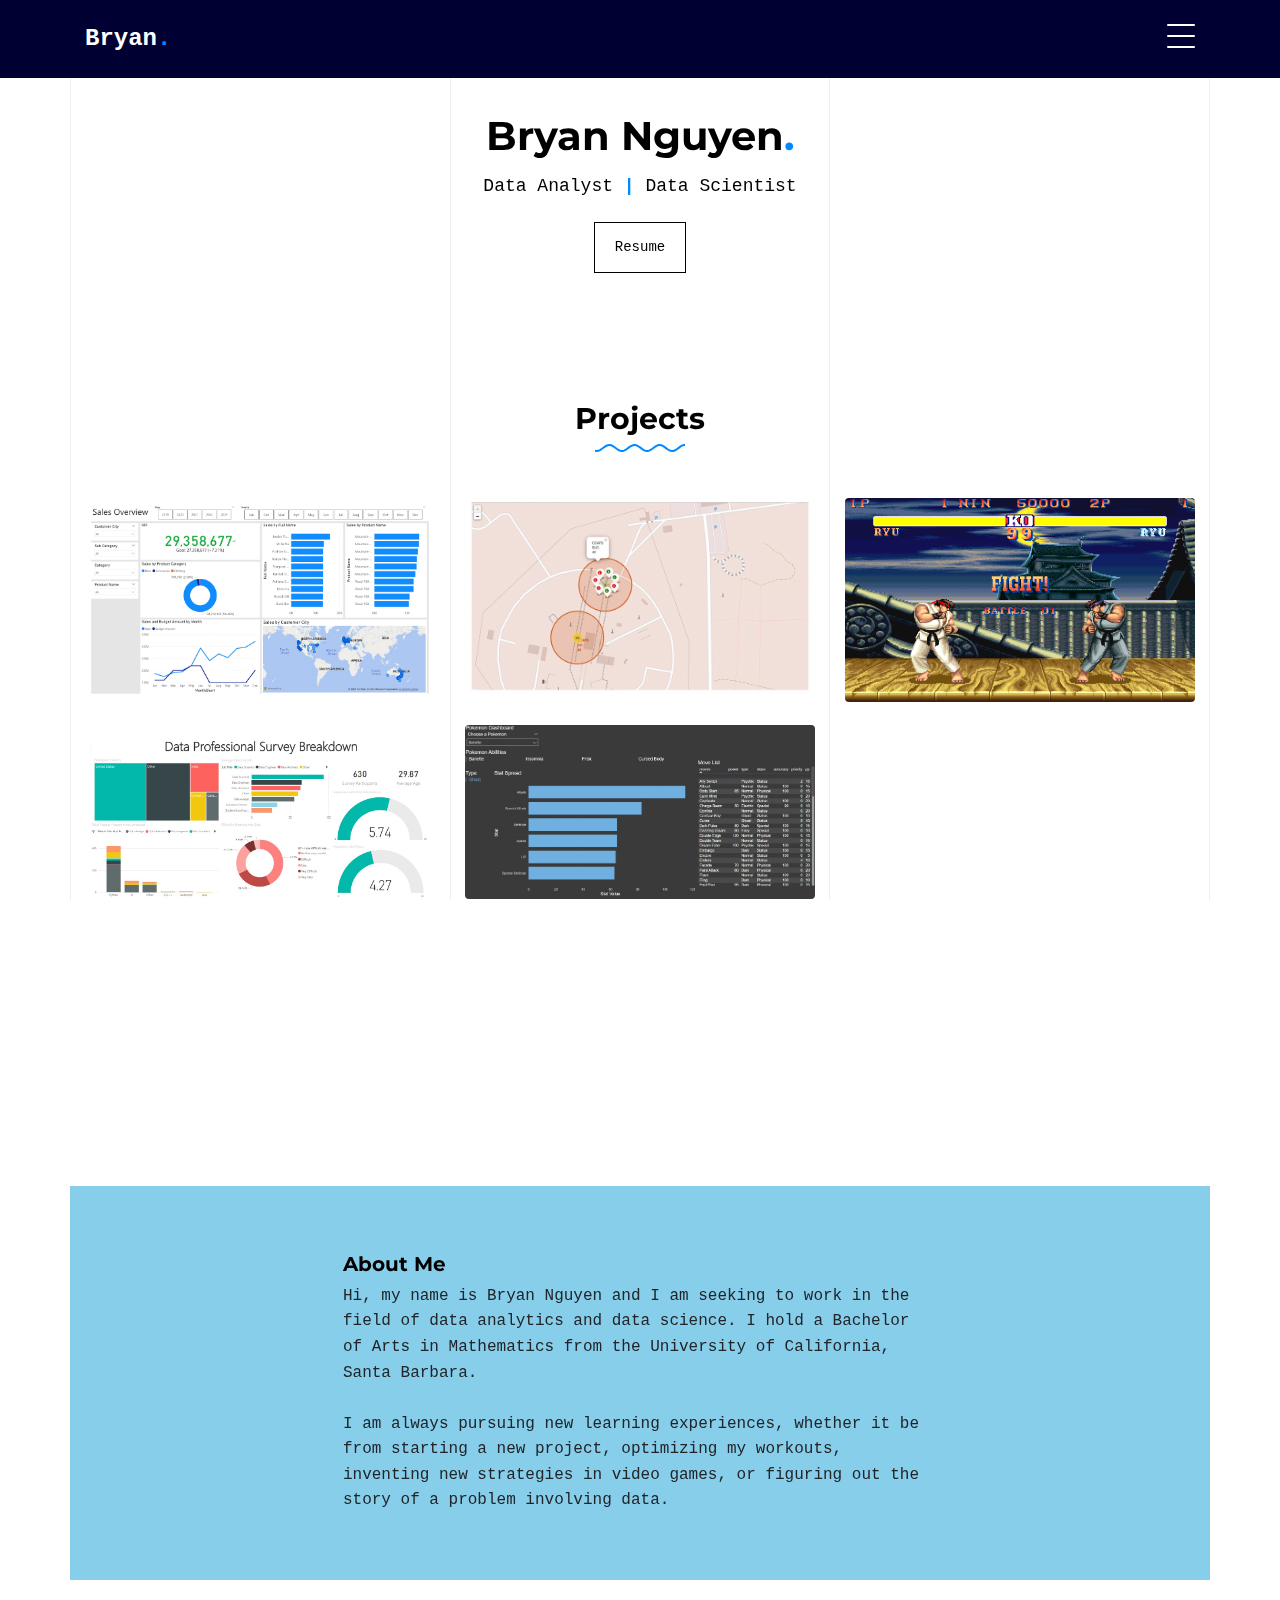
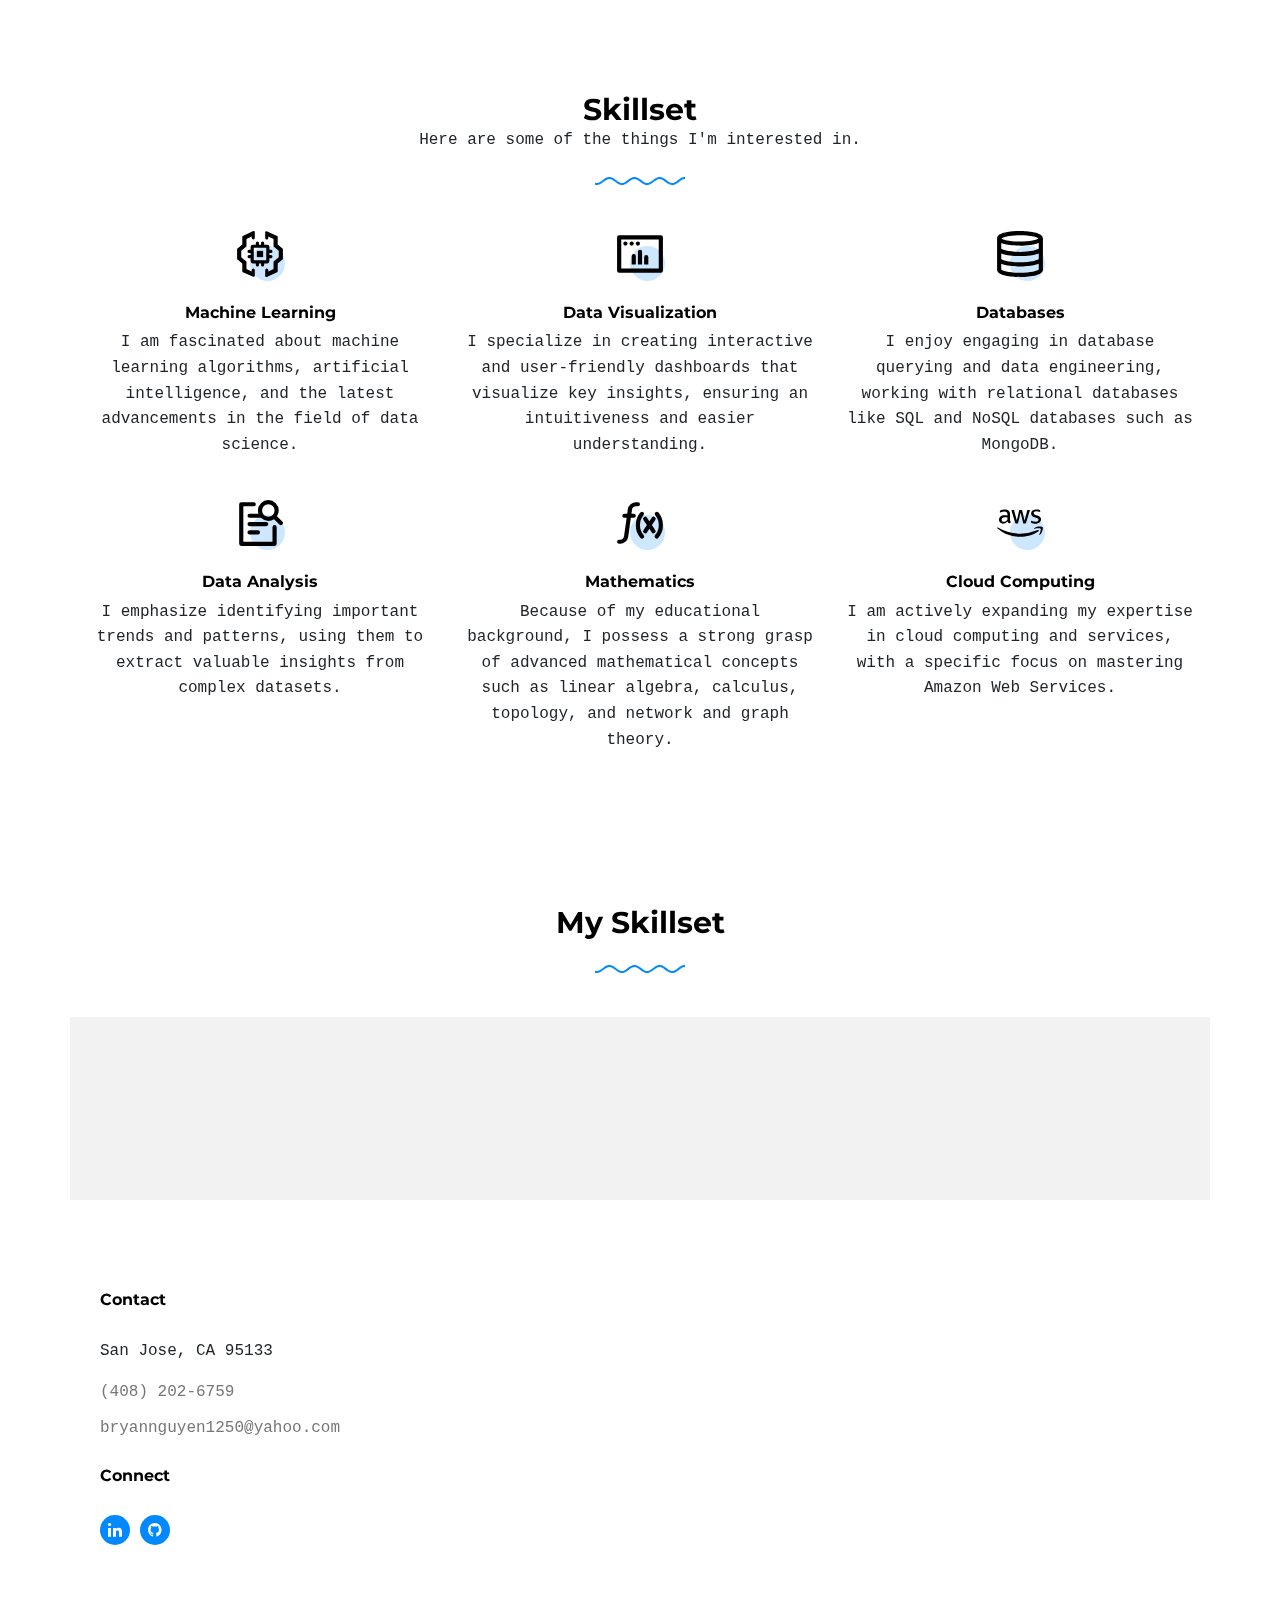
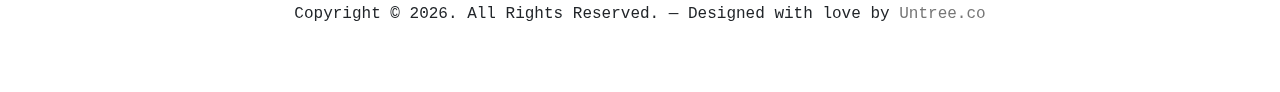
==== index.html @ 607c2989 "Add files via upload" ====
<!-- /*
* Template Name: Minimal
* Template Author: Untree.co
* Author URI: https://untree.co/
* License: https://creativecommons.org/licenses/by/3.0/
*/ -->
<!doctype html>
<html lang="en">

<head>
  <meta charset="utf-8">
  <meta name="viewport" content="width=device-width, initial-scale=1, shrink-to-fit=no">
  <meta name="author" content="Untree.co">
  <link rel="shortcut icon" href="favicon.png">

  <meta name="description" content="" />
  <meta name="keywords" content="" />

  <link rel="preconnect" href="https://fonts.googleapis.com">
  <link rel="preconnect" href="https://fonts.gstatic.com" crossorigin>
  <link href="https://fonts.googleapis.com/css2?family=Montserrat:wght@400;700&family=PT+Mono&display=swap"
    rel="stylesheet">

  <link rel="stylesheet" href="css/bootstrap.min.css">
  <link rel="stylesheet" href="css/owl.carousel.min.css">
  <link rel="stylesheet" href="css/owl.theme.default.min.css">
  <link rel="stylesheet" href="css/jquery.fancybox.min.css">
  <link rel="stylesheet" href="fonts/icomoon/style.css">
  <link rel="stylesheet" href="fonts/flaticon/font/flaticon.css">
  <link rel="stylesheet" href="css/aos.css">
  <link rel="stylesheet" href="css/style.css">

  <title>Bryan's Website</title>
</head>

<body data-spy="scroll" data-target=".site-navbar-target" data-offset="100">

  <div class="lines-wrap">
    <div class="lines-inner">
      <div class="lines"></div>
    </div>
  </div>
  <!-- END lines -->

  <div class="site-mobile-menu site-navbar-target">
    <div class="site-mobile-menu-header">
      <div class="site-mobile-menu-close">
        <span class="icofont-close js-menu-toggle"></span>
      </div>
    </div>
    <div class="site-mobile-menu-body"></div>
  </div>

  <nav class="site-nav dark mb-5 site-navbar-target" id="site-nav">
    <div class="container">
      <div class="site-navigation">
        <a href="index.html" class="logo m-0"><span class="text-white">Bryan</span><span
            class="text-primary">.</span></a>
        <ul class="js-clone-nav d-none d-lg-inline-none site-menu float-right site-nav-wrap">
          <li><a href="#home-section" class="nav-link active">Home</a></li>
          <li><a href="#portfolio-section" class="nav-link">Portfolio</a></li>
          <!-- <li class="has-children">
            <a href="#about-section" class="nav-link">About</a>
            <ul class="dropdown">
              <li><a href="elements.html" class="nav-link">Elements</a></li>
              <li class="has-children">
                <a href="#">Menu Two</a>
                <ul class="dropdown">
                  <li><a href="#" class="nav-link">Sub Menu One</a></li>
                  <li><a href="#" class="nav-link">Sub Menu Two</a></li>
                  <li><a href="#" class="nav-link">Sub Menu Three</a></li>
                </ul>
              </li>
              <li><a href="#" class="nav-link">Menu Three</a></li>
            </ul>
          </li> -->
          <li><a href="#services-section" class="nav-link">Skills</a></li>

          <li><a href="#end" class="nav-link">Contact us</a></li>
        </ul>

        <a href="#" class="burger ml-auto float-right site-menu-toggle js-menu-toggle d-inline-block d-lg-inline-block"
          data-toggle="collapse" data-target="#main-navbar">
          <span></span>
        </a>
      </div>
    </div>
  </nav>


  <div class="untree_co-section pb-0" id="home-section">
    <div class="container">
      <div class="row justify-content-center text-center">
        <div class="col-md-7">
          <h1 class="heading mb-3"><strong>Bryan Nguyen<span class="text-primary">.</span> </strong>
          </h1>
          <h2 class="subheading mb-4">
            Data Analyst <strong><span class="text-primary">|</span></strong> Data Scientist<br>
          </h2>
          <p class=""><a href="Bryan_Nguyen_Resume_V12.pdf" target="_blank" class="btn btn-outline-black">Resume</a>
          </p>
        </div>
      </div>

    </div>
  </div>

  <div class="untree_co-section untree_co-section-4 pb-0" id="portfolio-section">
    <div class="col-lg-7 text-center mx-auto">
      <h2 class="section-heading  mb-0"><strong>Projects</strong></h2>
      <!-- <p class="">Here are some of the things I'm interested in.</p> -->
      <div class="wave">
        <svg>
          <path d="M10,10 L50,100 L90,50" stroke="#0389ff"></path>
        </svg>
      </div>
      <br>
    </div>
    <div class="container">
      <div class="relative">
        <div class="loader-portfolio-wrap">
          <div class="loader-portfolio"></div>
        </div>
      </div>
      <div id="portfolio-single-holder"></div>

      <div id="posts" class="row">
        <div class="item web branding col-sm-6 col-md-6 col-lg-4 isotope-mb-2">
          <a href="portfolio-single-1.html" class="portfolio-item ajax-load-page isotope-item" data-id="1">
            <div class="overlay">
              <span class="wrap-icon icon-link2"></span>
              <div class="portfolio-item-content">
                <h3>Sales Management Analysis</h3>
                <p>SQL, Power BI</p>
              </div>
            </div>
            <img src="images/0001.jpg" class="lazyload  img-fluid" alt="Images" />
          </a>
        </div>

        <div class="item web branding col-sm-6 col-md-6 col-lg-4 isotope-mb-2">
          <a href="portfolio-single-4.html" class="portfolio-item ajax-load-page isotope-item" data-id="3">
            <div class="overlay">
              <span class="wrap-icon icon-link2"></span>
              <div class="portfolio-item-content">
                <h3>SpaceX Data Science and Analysis</h3>
                <p>Python, SQL</p>
              </div>
            </div>
            <img src="images/IBMLaunchSiteMap.jpg" class="lazyload  img-fluid" alt="Images" />
          </a>
        </div>

        <div class="item web branding col-sm-6 col-md-6 col-lg-4 isotope-mb-2">
          <a href="portfolio-streetfighter.html" class="portfolio-item ajax-load-page isotope-item" data-id="3">
            <div class="overlay">
              <span class="wrap-icon icon-link2"></span>
              <div class="portfolio-item-content">
                <h3>Street Fighter AI</h3>
                <p>Python</p>
              </div>
            </div>
            <img src="images/CEfight.png" class="lazyload  img-fluid" alt="Images" />
          </a>
        </div>

        <div class="item web branding col-sm-6 col-md-6 col-lg-4 isotope-mb-2">
          <a href="portfolio-vgc.html" class="portfolio-item ajax-load-page isotope-item" data-id="3">
            <div class="overlay">
              <span class="wrap-icon icon-link2"></span>
              <div class="portfolio-item-content">
                <h3>VGC Meta Analysis</h3>
                <p>Python, SQL, Power BI</p>
              </div>
            </div>
            <img src="images/PokemonDashboard.jpg" class="lazyload  img-fluid" alt="Images" />
          </a>
        </div>

        <div class="item web branding col-sm-6 col-md-6 col-lg-4 isotope-mb-2">
          <a href="portfolio-single-2.html" class="portfolio-item ajax-load-page isotope-item" data-id="2">
            <div class="overlay">
              <span class="wrap-icon icon-link2"></span>
              <div class="portfolio-item-content">
                <h3>Data Professional Survey Breakdown</h3>
                <p>Power BI</p>
              </div>
            </div>
            <img src="images\DataSurveryDashboard.jpg" class="lazyload  img-fluid" alt="Images" />
          </a>
        </div>


        <!-- <div class="item web branding col-sm-6 col-md-6 col-lg-4 isotope-mb-2">
            <a href="portfolio-single-1.html" class="portfolio-item ajax-load-page isotope-item gsap-reveal-img"
              data-id="1">
              <div class="overlay">
                <span class="wrap-icon icon-link2"></span>
                <div class="portfolio-item-content">
                  <h3>Black & White Cubic</h3>
                  <p>web, branding</p>
                </div>
              </div>
              <img src="images/img_6.jpg" class="lazyload  img-fluid" alt="Images" />
            </a>
          </div>

          <div class="item web branding col-sm-6 col-md-6 col-lg-4 isotope-mb-2">
            <a href="portfolio-single-2.html" class="portfolio-item ajax-load-page isotope-item gsap-reveal-img"
              data-id="2">
              <div class="overlay">
                <span class="wrap-icon icon-link2"></span>
                <div class="portfolio-item-content">
                  <h3>Nike Shoe</h3>
                  <p>illustration, application</p>
                </div>
              </div>
              <img src="images/img_7.jpg" class="lazyload  img-fluid" alt="Images" />
            </a>
          </div>

          <div class="item web branding col-sm-6 col-md-6 col-lg-4 isotope-mb-2">
            <a href="portfolio-single-3.html" class="portfolio-item ajax-load-page isotope-item gsap-reveal-img"
              data-id="3">
              <div class="overlay">
                <span class="wrap-icon icon-link2"></span>
                <div class="portfolio-item-content">
                  <h3>Old Typewriter</h3>
                  <p>web, branding</p>
                </div>
              </div>
              <img src="images/img_8.jpg" class="lazyload  img-fluid" alt="Images" />
            </a>
          </div>

          <div class="item web branding col-sm-6 col-md-6 col-lg-4 isotope-mb-2">
            <a href="portfolio-single-3.html" class="portfolio-item ajax-load-page isotope-item gsap-reveal-img"
              data-id="3">
              <div class="overlay">
                <span class="wrap-icon icon-link2"></span>
                <div class="portfolio-item-content">
                  <h3>Walking Man</h3>
                  <p>web, branding</p>
                </div>
              </div>
              <img src="images/img_9.jpg" class="lazyload  img-fluid" alt="Images" />
            </a>
          </div>

          <div class="item web branding col-sm-6 col-md-6 col-lg-4 isotope-mb-2">
            <a href="portfolio-single-3.html" class="portfolio-item ajax-load-page isotope-item gsap-reveal-img"
              data-id="3">
              <div class="overlay">
                <span class="wrap-icon icon-link2"></span>
                <div class="portfolio-item-content">
                  <h3>Progress Journal</h3>
                  <p>web, branding</p>
                </div>
              </div>
              <img src="images/img_10.jpg" class="lazyload  img-fluid" alt="Images" />
            </a>
          </div>

          <div class="item web branding col-sm-6 col-md-6 col-lg-4 isotope-mb-2">
            <a href="portfolio-single-3.html" class="portfolio-item ajax-load-page isotope-item gsap-reveal-img"
              data-id="3">
              <div class="overlay">
                <span class="wrap-icon icon-link2"></span>
                <div class="portfolio-item-content">
                  <h3>The Dog</h3>
                  <p>web, branding</p>
                </div>
              </div>
              <img src="images/img_11.jpg" class="lazyload  img-fluid" alt="Images" />
            </a>
          </div>

          <div class="item web branding col-sm-6 col-md-6 col-lg-4 isotope-mb-2">
            <a href="portfolio-single-3.html" class="portfolio-item ajax-load-page isotope-item gsap-reveal-img"
              data-id="3">
              <div class="overlay">
                <span class="wrap-icon icon-link2"></span>
                <div class="portfolio-item-content">
                  <h3>Beautiful Woman</h3>
                  <p>web, branding</p>
                </div>
              </div>
              <img src="images/img_12.jpg" class="lazyload  img-fluid" alt="Images" />
            </a>
          </div>

          <div class="item web branding col-sm-6 col-md-6 col-lg-4 isotope-mb-2">
            <a href="portfolio-single-3.html" class="portfolio-item ajax-load-page isotope-item gsap-reveal-img"
              data-id="3">
              <div class="overlay">
                <span class="wrap-icon icon-link2"></span>
                <div class="portfolio-item-content">
                  <h3>Book Binding</h3>
                  <p>web, branding</p>
                </div>
              </div>
              <img src="images/img_2.jpg" class="lazyload  img-fluid" alt="Images" />
            </a>
          </div> -->


      </div>
    </div>


    <!-- </div>
        </div> -->
  </div>
  </div>


  <div class="untree_co-section pb-0" id="about-section">
    <div class="container">
      <div class="row justify-content-center mb-3">
        <div class="col-lg-7 mx-auto text-center author-wrap">
          <!-- <img src="images/person_1.jpg" alt="Image" class="img-fluid rounded-circle mb-3">
          <h3 class="text-black h5 font-weight-bold mb-2">About Me</h3> -->
          <p class=""></p>
        </div>
      </div>

      <div class="row justify-content-center">
        <div class="col-lg-7">
          <h3 class="text-black h5 font-weight-bold mb-2">About Me</h3>

          <p class="">Hi, my name is Bryan Nguyen and I am seeking to work in the field of data
            analytics and data
            science. I hold a Bachelor of Arts in Mathematics from the University of California, Santa Barbara.
            <br>
            <br>
            I am always pursuing new learning experiences, whether it be from starting a new project, optimizing my
            workouts, inventing new
            strategies in video games, or figuring out the story of a problem involving data.
          </p>

          <!-- <p class=" text-center"><a href="https://untree.co/" target="_blank" class="btn btn-outline-black">Hire Me at
              Untree.co</a></p> -->
        </div>
      </div>
    </div>
  </div>


  <div class="untree_co-section pb-0" id="services-section">
    <div class="container">
      <div class="row mb-4">
        <div class="col-lg-7 text-center mx-auto">
          <h2 class="section-heading  mb-0"><strong>Skillset</strong></h2>
          <p class="">Here are some of the things I'm interested in.</p>
          <div class="wave">
            <svg>
              <path d="M10,10 L50,100 L90,50" stroke="#0389ff"></path>
            </svg>
          </div>
        </div>
      </div>

      <div class="row">

        <div class="col-6 col-sm-6 col-md-6 col-lg-4 mb-4">
          <div class="service text-center">
            <div class=" mb-3">
              <span class="icon-service"><img src="images/svg/machine-learning-svgrepo-com.svg" alt="Image"
                  class="img-fluid"></span>
            </div>
            <h3 class="">Machine Learning</h3>
            <p class="">I am fascinated about machine learning algorithms, artificial intelligence, and the latest
              advancements in the field of data science.</p>
          </div>
        </div>
        <div class="col-6 col-sm-6 col-md-6 col-lg-4 mb-4">
          <div class="service text-center">
            <div class=" mb-3">
              <span class="icon-service"><img src="images/svg/browser-bar-chart-svgrepo-com.svg" alt="Image"
                  class="img-fluid"></span>
            </div>
            <h3 class="">Data Visualization</h3>
            <p class="">I specialize in creating interactive and user-friendly dashboards that
              visualize key insights, ensuring an intuitiveness and easier understanding.</p>
          </div>
        </div>

        <div class="col-6 col-sm-6 col-md-6 col-lg-4 mb-4">
          <div class="service text-center">
            <div class=" mb-3">
              <span class="icon-service"><img src="images/svg/data-source-svgrepo-com.svg" alt="Image"
                  class="img-fluid"></span>
            </div>
            <h3 class="">Databases</h3>
            <p class="">I enjoy engaging in database querying and data engineering, working with relational databases
              like SQL and NoSQL
              databases such as MongoDB.</p>
          </div>
        </div>


        <div class="col-6 col-sm-6 col-md-6 col-lg-4 mb-4">
          <div class="service text-center">
            <div class=" mb-3">
              <span class="icon-service"><img src="images/svg/file-search-svgrepo-com.svg" alt="Image"
                  class="img-fluid"></span>
            </div>
            <h3 class="">Data Analysis</h3>
            <p class="">I emphasize identifying important trends and patterns, using them to extract valuable insights
              from complex datasets.
            </p>
          </div>
        </div>

        <div class="col-6 col-sm-6 col-md-6 col-lg-4 mb-4">
          <div class="service text-center">
            <div class=" mb-3">
              <span class="icon-service"><img src="images/svg/functions-svgrepo-com.svg" alt="Image"
                  class="img-fluid"></span>
            </div>
            <h3 class="">Mathematics</h3>
            <p class="">Because of my educational background, I possess a strong grasp of advanced mathematical
              concepts
              such as linear algebra, calculus, topology, and network and graph theory.</p>
          </div>
        </div>

        <div class="col-6 col-sm-6 col-md-6 col-lg-4 mb-4">
          <div class="service text-center">
            <div class=" mb-3">
              <span class="icon-service"><img src="images/svg/aws-svgrepo-com.svg" alt="Image" class="img-fluid"></span>
            </div>
            <h3 class="">Cloud Computing</h3>
            <p class="">I am actively expanding my expertise in cloud computing and services, with a specific focus on
              mastering
              Amazon Web Services.</p>
          </div>
        </div>

      </div>
    </div>
  </div>


  <div class="untree_co-section pb-0">
    <div class="container">
      <div class="row mb-4">
        <div class="col-lg-7 text-center mx-auto">
          <h2 class="section-heading  mb-0"><strong>My Skillset</strong></h2>
          <p class=""></p>
          <div class="wave ">
            <svg>
              <path d="M10,10 L50,100 L90,50" stroke="#0389ff"></path>
            </svg>
          </div>
        </div>
      </div>

      <style>
        .custom-row-background {
          background-color: #f2f2f2;
          padding: 20px;
          margin-bottom: 20px;
        }
      </style>

      <div class="row custom-row-background">
        <div class="col-6 col-sm-6 col-md-6 col-lg-3 text-left" data-aos="fade-up" data-aos-delay="0">
          <div class="progressbar" data-animate="false">
            <ul>
              <li>Python</li>
              <li>Javascript</li>
              <li>C++</li>
            </ul>
          </div>
        </div>

        <div class="col-6 col-sm-6 col-md-6 col-lg-3 text-left" data-aos="fade-up" data-aos-delay="100">
          <div class="progressbar" data-animate="false">
            <ul>
              <li>MS SQL Server</li>
              <li>SQLite</li>
              <li>R Studio</li>
            </ul>
          </div>
        </div>
        <div class="col-6 col-sm-6 col-md-6 col-lg-3 text-left" data-aos="fade-up" data-aos-delay="200">
          <div class="progressbar" data-animate="false">
            <ul>
              <li>MS Power BI</li>
              <li>MS Excel</li>
              <li>SAS</li>
            </ul>
          </div>
        </div>
        <div class="col-6 col-sm-6 col-md-6 col-lg-3 text-left" data-aos="fade-up" data-aos-delay="300">
          <div class="progressbar" data-animate="false">
            <ul>
              <li>Jupyter</li>
              <li>Github</li>
              <li>MongoDB</li>
            </ul>
          </div>

        </div>
      </div>
    </div>
  </div>

  <!-- <div class="untree_co-section testimonial-wrap">
    <div class="container">
      <div class="row mb-5">
        <div class="col-lg-7 text-center mx-auto">
          <h2 class="section-heading  mb-0"><strong>Testimonials</strong></h2>
          <p class="">What clients say...</p>

          <div class="wave ">
            <svg>
              <path d="M10,10 L50,100 L90,50" stroke="#0389ff"></path>
            </svg>
          </div>
        </div>
      </div>


      <div data-aos="fade-left" data-aos-delay="200">



        <div class="owl-carousel owl-3-slider">
          <div class="item">
            <div class="testimonial-v1">
              <img src="images/person_1.jpg" alt="Image" class="img-fluid">
              <div class="mb-4">
                <h3>James Smith</h3>
                <span class="caption">CEO &amp; Co-Founder</span>
              </div>
              <blockquote>
                <p>Far far away, behind the word mountains, far from the countries Vokalia and Consonantia, there live
                  the blind texts. Separated they live in Bookmarksgrove right at the coast of the Semantics, a large
                  language ocean.</p>
              </blockquote>
            </div>
          </div>

          <div class="item">
            <div class="testimonial-v1">
              <img src="images/person_2.jpg" alt="Image" class="img-fluid">
              <div class="mb-4">
                <h3>Jenny Wilson</h3>
                <span class="caption">CEO &amp; Co-Founder</span>
              </div>
              <blockquote>
                <p>Far far away, behind the word mountains, far from the countries Vokalia and Consonantia, there live
                  the blind texts. Separated they live in Bookmarksgrove right at the coast of the Semantics, a large
                  language ocean.</p>
              </blockquote>
            </div>
          </div>

          <div class="item">
            <div class="testimonial-v1">
              <img src="images/person_3.jpg" alt="Image" class="img-fluid">
              <div class="mb-4">
                <h3>Dan Anderson</h3>
                <span class="caption">CEO &amp; Co-Founder</span>
              </div>
              <blockquote>
                <p>Far far away, behind the word mountains, far from the countries Vokalia and Consonantia, there live
                  the blind texts. Separated they live in Bookmarksgrove right at the coast of the Semantics, a large
                  language ocean.</p>
              </blockquote>
            </div>
          </div>

          <div class="item">
            <div class="testimonial-v1">
              <img src="images/person_1.jpg" alt="Image" class="img-fluid">
              <div class="mb-4">
                <h3>James Smith</h3>
                <span class="caption">CEO &amp; Co-Founder</span>
              </div>
              <blockquote>
                <p>Far far away, behind the word mountains, far from the countries Vokalia and Consonantia, there live
                  the blind texts. Separated they live in Bookmarksgrove right at the coast of the Semantics, a large
                  language ocean.</p>
              </blockquote>
            </div>
          </div>
        </div>
      </div>
    </div>
  </div> -->

  <!-- <div class="untree_co-section">
    <div class="container">
      <div class="row mb-5">
        <div class="col-lg-7 text-center mx-auto">
          <h2 class="section-heading  mb-0"><strong>Blog Posts</strong></h2>
          <p class="">News &amp; Updates</p>

          <div class="wave ">
            <svg>
              <path d="M10,10 L50,100 L90,50" stroke="#0389ff" stroke-width="2"></path>
            </svg>
          </div>
        </div>
      </div>
      <div class="row">
        <div class="col-6 col-sm-6 col-md-6 col-lg-3" data-aos="fade-up" data-aos-delay="0">
          <div class="post-entry">
            <a href="#" class="thumb"><img src="images/gal_1.jpg" alt="image" class="img-fluid"></a>
            <h3><a href="#">Separated they live in</a></h3>
            <div class="post-meta">
              Aug 4, 2020 by <a href="#">Admin</a> in <a href="#">Web Design</a>
            </div>
          </div>
        </div>
        <div class="col-6 col-sm-6 col-md-6 col-lg-3" data-aos="fade-up" data-aos-delay="100">
          <div class="post-entry">
            <a href="#" class="thumb"><img src="images/gal_2.jpg" alt="image" class="img-fluid"></a>
            <h3><a href="#">Separated they live in</a></h3>
            <div class="post-meta">
              Aug 4, 2020 by <a href="#">Admin</a> in <a href="#">Web Design</a>
            </div>
          </div>
        </div>
        <div class="col-6 col-sm-6 col-md-6 col-lg-3" data-aos="fade-up" data-aos-delay="200">
          <div class="post-entry">
            <a href="#" class="thumb"><img src="images/gal_3.jpg" alt="image" class="img-fluid"></a>
            <h3><a href="#">Separated they live in</a></h3>
            <div class="post-meta">
              Aug 4, 2020 by <a href="#">Admin</a> in <a href="#">Web Design</a>
            </div>
          </div>
        </div>
        <div class="col-6 col-sm-6 col-md-6 col-lg-3" data-aos="fade-up" data-aos-delay="300">
          <div class="post-entry">
            <a href="#" class="thumb"><img src="images/gal_4.jpg" alt="image" class="img-fluid"></a>
            <h3><a href="#">Separated they live in</a></h3>
            <div class="post-meta">
              Aug 4, 2020 by <a href="#">Admin</a> in <a href="#">Web Design</a>
            </div>
          </div>
        </div>
      </div>
    </div>
  </div> -->


  <!-- <div class="untree_co-section" id="contact-section">
    <div class="container">
      <div class="row mb-5">
        <div class="col-lg-7 text-center mx-auto">
          <h2 class="section-heading  mb-0"><strong>Contact</strong></h2>
          <p class="">Available for work. Let's get in touch.</p>

          <div class="wave ">
            <svg>
              <path d="M10,10 L50,100 L90,50" stroke="#0389ff"></path>
            </svg>
          </div>
        </div>
      </div>

      <div class="row">
        <div class="col-lg-6">
          <form action="#">
            <div class="row">
              <div class="col-lg-6 form-group">
                <input type="text" class="form-control" placeholder="Firstname">
              </div>
              <div class="col-lg-6 form-group">
                <input type="text" class="form-control" placeholder="Lastname">
              </div>
            </div>
            <div class="row">
              <div class="col-lg-12 form-group">
                <input type="email" class="form-control" placeholder="Email address">
              </div>
            </div>
            <div class="row">
              <div class="col-lg-12 form-group">
                <textarea name="" id="" cols="30" rows="7" class="form-control"
                  placeholder="Write your message..."></textarea>
              </div>
            </div>
            <div class="row">
              <div class="col-12 form-group">
                <input type="submit" class="btn btn-black" value="Send Message">
              </div>
            </div>
          </form>
        </div>
        <div class="col-lg-6">
          <div id="map">
            <iframe
              src="https://www.google.com/maps/embed?pb=!1m18!1m12!1m3!1d320.12856481718734!2d-73.97263090448001!3d40.78263296621774!2m3!1f0!2f0!3f0!3m2!1i1024!2i768!4f13.1!3m3!1m2!1s0x89c2588ff21eaaab%3A0xd0128d5d89a30429!2sMargarita%20Anthoine!5e0!3m2!1sen!2sph!4v1597149027268!5m2!1sen!2sph"
              frameborder="0" style="border:0;" allowfullscreen="" aria-hidden="false" tabindex="0"></iframe>
          </div>
        </div>
      </div>
    </div>
  </div> -->

  <div class="site-footer">
    <div class="container">

      <!-- <div class="row">
        <div class="col-lg-3">
          <div class="widget">
            <h3>Home</h3>
            <ul class="list-unstyled float-left links">
              <li><a href="#">Untree.co</a></li>
              <li><a href="#">About us</a></li>
              <li><a href="#">Projects</a></li>
              <li><a href="#">Services</a></li>
              <li><a href="#">Terms</a></li>
              <li><a href="#">Privacy</a></li>
            </ul>
          </div>
        </div> 

        <div class="col-lg-3">
          <div class="widget">
            <h3>Projects</h3>
            <ul class="list-unstyled float-left links">
              <li><a href="#">HTML5</a></li>
              <li><a href="#">CSS3</a></li>
              <li><a href="#">Untree.co</a></li>
              <li><a href="#">Free Templates</a></li>
              <li><a href="#">WordPress Themes</a></li>
            </ul>
          </div> 
        </div> 

        <div class="col-lg-3">
          <div class="widget">
            <h3>Services</h3>
            <ul class="list-unstyled float-left links">
              <li><a href="#">Untree.co</a></li>
              <li><a href="#">jQuery</a></li>
              <li><a href="#">Bootstrap</a></li>
              <li><a href="#">Freebies</a></li>
            </ul>
          </div> 
        </div> -->


      <div class="col-lg-3" id="end">
        <div class="widget">
          <h3>Contact</h3>
          <address>San Jose, CA 95133</address>
          <ul class="list-unstyled links mb-4">
            <li><a href="tel://14082026759">(408) 202-6759</a></li>
            <li><a href="mailto:bryannguyen1250@yahoo.com">bryannguyen1250@yahoo.com</a></li>
          </ul>

          <h3>Connect</h3>
          <ul class="list-unstyled social">
            <li><a href="https://www.linkedin.com/in/bryannguyen1250/"><span class="icon-linkedin"></span></a></li>
            <li><a href="https://github.com/Byngyn"><span class="icon-github"></span></a></li>
          </ul>

        </div> <!-- /.widget -->
      </div> <!-- /.col-lg-3 -->

    </div> <!-- /.row -->





    <div class="row mt-5">
      <div class="col-12 text-center">
        <!-- 
              **==========
              NOTE: 
              Please don't remove this copyright link unless you buy the license here https://untree.co/license/  

              **==========
            -->
        <p class="mb-0">Copyright &copy;
          <script>document.write(new Date().getFullYear());</script>. All Rights Reserved. &mdash; Designed with
          love
          by <a href="https://untree.co">Untree.co</a> <!-- License information: https://untree.co/license/ -->
        </p>
      </div>
    </div>
  </div> <!-- /.container -->
  </div> <!-- /.site-footer -->

  <div id="overlayer"></div>
  <div class="loader">
    <div class="spinner-border" role="status">
      <span class="sr-only">Loading...</span>
    </div>
  </div>

  <script src="js/jquery-3.4.1.min.js"></script>
  <script src="js/popper.min.js"></script>
  <script src="js/bootstrap.min.js"></script>
  <script src="js/owl.carousel.min.js"></script>
  <script src="js/jquery.animateNumber.min.js"></script>
  <script src="js/jquery.waypoints.min.js"></script>
  <script src="js/jquery.fancybox.min.js"></script>
  <script src="js/aos.js"></script>
  <script src="js/wave-animate.js"></script>
  <script src="js/circle-progress.js"></script>
  <script src="js/imagesloaded.pkgd.js"></script>
  <script src="js/isotope.pkgd.min.js"></script>
  <script src="js/jquery.easing.1.3.js"></script>
  <script src="js/TweenMax.min.js"></script>
  <script src="js/ScrollMagic.min.js"></script>
  <script src="js/scrollmagic.animation.gsap.min.js"></script>


  <script src="js/custom.js"></script>

</body>

</html>
---- fonts/icomoon/style.css ----
@font-face {
  font-family: 'icomoon';
  src:  url('fonts/icomoon.eot?10si43');
  src:  url('fonts/icomoon.eot?10si43#iefix') format('embedded-opentype'),
    url('fonts/icomoon.ttf?10si43') format('truetype'),
    url('fonts/icomoon.woff?10si43') format('woff'),
    url('fonts/icomoon.svg?10si43#icomoon') format('svg');
  font-weight: normal;
  font-style: normal;
}

[class^="icon-"], [class*=" icon-"] {
  /* use !important to prevent issues with browser extensions that change fonts */
  font-family: 'icomoon' !important;
  speak: none;
  font-style: normal;
  font-weight: normal;
  font-variant: normal;
  text-transform: none;
  line-height: 1;

  /* Better Font Rendering =========== */
  -webkit-font-smoothing: antialiased;
  -moz-osx-font-smoothing: grayscale;
}

.icon-asterisk:before {
  content: "\f069";
}
.icon-plus:before {
  content: "\f067";
}
.icon-question:before {
  content: "\f128";
}
.icon-minus:before {
  content: "\f068";
}
.icon-glass:before {
  content: "\f000";
}
.icon-music:before {
  content: "\f001";
}
.icon-search:before {
  content: "\f002";
}
.icon-envelope-o:before {
  content: "\f003";
}
.icon-heart:before {
  content: "\f004";
}
.icon-star:before {
  content: "\f005";
}
.icon-star-o:before {
  content: "\f006";
}
.icon-user:before {
  content: "\f007";
}
.icon-film:before {
  content: "\f008";
}
.icon-th-large:before {
  content: "\f009";
}
.icon-th:before {
  content: "\f00a";
}
.icon-th-list:before {
  content: "\f00b";
}
.icon-check:before {
  content: "\f00c";
}
.icon-close:before {
  content: "\f00d";
}
.icon-remove:before {
  content: "\f00d";
}
.icon-times:before {
  content: "\f00d";
}
.icon-search-plus:before {
  content: "\f00e";
}
.icon-search-minus:before {
  content: "\f010";
}
.icon-power-off:before {
  content: "\f011";
}
.icon-signal:before {
  content: "\f012";
}
.icon-cog:before {
  content: "\f013";
}
.icon-gear:before {
  content: "\f013";
}
.icon-trash-o:before {
  content: "\f014";
}
.icon-home:before {
  content: "\f015";
}
.icon-file-o:before {
  content: "\f016";
}
.icon-clock-o:before {
  content: "\f017";
}
.icon-road:before {
  content: "\f018";
}
.icon-download:before {
  content: "\f019";
}
.icon-arrow-circle-o-down:before {
  content: "\f01a";
}
.icon-arrow-circle-o-up:before {
  content: "\f01b";
}
.icon-inbox:before {
  content: "\f01c";
}
.icon-play-circle-o:before {
  content: "\f01d";
}
.icon-repeat:before {
  content: "\f01e";
}
.icon-rotate-right:before {
  content: "\f01e";
}
.icon-refresh:before {
  content: "\f021";
}
.icon-list-alt:before {
  content: "\f022";
}
.icon-lock:before {
  content: "\f023";
}
.icon-flag:before {
  content: "\f024";
}
.icon-headphones:before {
  content: "\f025";
}
.icon-volume-off:before {
  content: "\f026";
}
.icon-volume-down:before {
  content: "\f027";
}
.icon-volume-up:before {
  content: "\f028";
}
.icon-qrcode:before {
  content: "\f029";
}
.icon-barcode:before {
  content: "\f02a";
}
.icon-tag:before {
  content: "\f02b";
}
.icon-tags:before {
  content: "\f02c";
}
.icon-book:before {
  content: "\f02d";
}
.icon-bookmark:before {
  content: "\f02e";
}
.icon-print:before {
  content: "\f02f";
}
.icon-camera:before {
  content: "\f030";
}
.icon-font:before {
  content: "\f031";
}
.icon-bold:before {
  content: "\f032";
}
.icon-italic:before {
  content: "\f033";
}
.icon-text-height:before {
  content: "\f034";
}
.icon-text-width:before {
  content: "\f035";
}
.icon-align-left:before {
  content: "\f036";
}
.icon-align-center:before {
  content: "\f037";
}
.icon-align-right:before {
  content: "\f038";
}
.icon-align-justify:before {
  content: "\f039";
}
.icon-list:before {
  content: "\f03a";
}
.icon-dedent:before {
  content: "\f03b";
}
.icon-outdent:before {
  content: "\f03b";
}
.icon-indent:before {
  content: "\f03c";
}
.icon-video-camera:before {
  content: "\f03d";
}
.icon-image:before {
  content: "\f03e";
}
.icon-photo:before {
  content: "\f03e";
}
.icon-picture-o:before {
  content: "\f03e";
}
.icon-pencil:before {
  content: "\f040";
}
.icon-map-marker:before {
  content: "\f041";
}
.icon-adjust:before {
  content: "\f042";
}
.icon-tint:before {
  content: "\f043";
}
.icon-edit:before {
  content: "\f044";
}
.icon-pencil-square-o:before {
  content: "\f044";
}
.icon-share-square-o:before {
  content: "\f045";
}
.icon-check-square-o:before {
  content: "\f046";
}
.icon-arrows:before {
  content: "\f047";
}
.icon-step-backward:before {
  content: "\f048";
}
.icon-fast-backward:before {
  content: "\f049";
}
.icon-backward:before {
  content: "\f04a";
}
.icon-play:before {
  content: "\f04b";
}
.icon-pause:before {
  content: "\f04c";
}
.icon-stop:before {
  content: "\f04d";
}
.icon-forward:before {
  content: "\f04e";
}
.icon-fast-forward:before {
  content: "\f050";
}
.icon-step-forward:before {
  content: "\f051";
}
.icon-eject:before {
  content: "\f052";
}
.icon-chevron-left:before {
  content: "\f053";
}
.icon-chevron-right:before {
  content: "\f054";
}
.icon-plus-circle:before {
  content: "\f055";
}
.icon-minus-circle:before {
  content: "\f056";
}
.icon-times-circle:before {
  content: "\f057";
}
.icon-check-circle:before {
  content: "\f058";
}
.icon-question-circle:before {
  content: "\f059";
}
.icon-info-circle:before {
  content: "\f05a";
}
.icon-crosshairs:before {
  content: "\f05b";
}
.icon-times-circle-o:before {
  content: "\f05c";
}
.icon-check-circle-o:before {
  content: "\f05d";
}
.icon-ban:before {
  content: "\f05e";
}
.icon-arrow-left:before {
  content: "\f060";
}
.icon-arrow-right:before {
  content: "\f061";
}
.icon-arrow-up:before {
  content: "\f062";
}
.icon-arrow-down:before {
  content: "\f063";
}
.icon-mail-forward:before {
  content: "\f064";
}
.icon-share:before {
  content: "\f064";
}
.icon-expand:before {
  content: "\f065";
}
.icon-compress:before {
  content: "\f066";
}
.icon-exclamation-circle:before {
  content: "\f06a";
}
.icon-gift:before {
  content: "\f06b";
}
.icon-leaf:before {
  content: "\f06c";
}
.icon-fire:before {
  content: "\f06d";
}
.icon-eye:before {
  content: "\f06e";
}
.icon-eye-slash:before {
  content: "\f070";
}
.icon-exclamation-triangle:before {
  content: "\f071";
}
.icon-warning:before {
  content: "\f071";
}
.icon-plane:before {
  content: "\f072";
}
.icon-calendar:before {
  content: "\f073";
}
.icon-random:before {
  content: "\f074";
}
.icon-comment:before {
  content: "\f075";
}
.icon-magnet:before {
  content: "\f076";
}
.icon-chevron-up:before {
  content: "\f077";
}
.icon-chevron-down:before {
  content: "\f078";
}
.icon-retweet:before {
  content: "\f079";
}
.icon-shopping-cart:before {
  content: "\f07a";
}
.icon-folder:before {
  content: "\f07b";
}
.icon-folder-open:before {
  content: "\f07c";
}
.icon-arrows-v:before {
  content: "\f07d";
}
.icon-arrows-h:before {
  content: "\f07e";
}
.icon-bar-chart:before {
  content: "\f080";
}
.icon-bar-chart-o:before {
  content: "\f080";
}
.icon-twitter-square:before {
  content: "\f081";
}
.icon-facebook-square:before {
  content: "\f082";
}
.icon-camera-retro:before {
  content: "\f083";
}
.icon-key:before {
  content: "\f084";
}
.icon-cogs:before {
  content: "\f085";
}
.icon-gears:before {
  content: "\f085";
}
.icon-comments:before {
  content: "\f086";
}
.icon-thumbs-o-up:before {
  content: "\f087";
}
.icon-thumbs-o-down:before {
  content: "\f088";
}
.icon-star-half:before {
  content: "\f089";
}
.icon-heart-o:before {
  content: "\f08a";
}
.icon-sign-out:before {
  content: "\f08b";
}
.icon-linkedin-square:before {
  content: "\f08c";
}
.icon-thumb-tack:before {
  content: "\f08d";
}
.icon-external-link:before {
  content: "\f08e";
}
.icon-sign-in:before {
  content: "\f090";
}
.icon-trophy:before {
  content: "\f091";
}
.icon-github-square:before {
  content: "\f092";
}
.icon-upload:before {
  content: "\f093";
}
.icon-lemon-o:before {
  content: "\f094";
}
.icon-phone:before {
  content: "\f095";
}
.icon-square-o:before {
  content: "\f096";
}
.icon-bookmark-o:before {
  content: "\f097";
}
.icon-phone-square:before {
  content: "\f098";
}
.icon-twitter:before {
  content: "\f099";
}
.icon-facebook:before {
  content: "\f09a";
}
.icon-facebook-f:before {
  content: "\f09a";
}
.icon-github:before {
  content: "\f09b";
}
.icon-unlock:before {
  content: "\f09c";
}
.icon-credit-card:before {
  content: "\f09d";
}
.icon-feed:before {
  content: "\f09e";
}
.icon-rss:before {
  content: "\f09e";
}
.icon-hdd-o:before {
  content: "\f0a0";
}
.icon-bullhorn:before {
  content: "\f0a1";
}
.icon-bell-o:before {
  content: "\f0a2";
}
.icon-certificate:before {
  content: "\f0a3";
}
.icon-hand-o-right:before {
  content: "\f0a4";
}
.icon-hand-o-left:before {
  content: "\f0a5";
}
.icon-hand-o-up:before {
  content: "\f0a6";
}
.icon-hand-o-down:before {
  content: "\f0a7";
}
.icon-arrow-circle-left:before {
  content: "\f0a8";
}
.icon-arrow-circle-right:before {
  content: "\f0a9";
}
.icon-arrow-circle-up:before {
  content: "\f0aa";
}
.icon-arrow-circle-down:before {
  content: "\f0ab";
}
.icon-globe:before {
  content: "\f0ac";
}
.icon-wrench:before {
  content: "\f0ad";
}
.icon-tasks:before {
  content: "\f0ae";
}
.icon-filter:before {
  content: "\f0b0";
}
.icon-briefcase:before {
  content: "\f0b1";
}
.icon-arrows-alt:before {
  content: "\f0b2";
}
.icon-group:before {
  content: "\f0c0";
}
.icon-users:before {
  content: "\f0c0";
}
.icon-chain:before {
  content: "\f0c1";
}
.icon-link:before {
  content: "\f0c1";
}
.icon-cloud:before {
  content: "\f0c2";
}
.icon-flask:before {
  content: "\f0c3";
}
.icon-cut:before {
  content: "\f0c4";
}
.icon-scissors:before {
  content: "\f0c4";
}
.icon-copy:before {
  content: "\f0c5";
}
.icon-files-o:before {
  content: "\f0c5";
}
.icon-paperclip:before {
  content: "\f0c6";
}
.icon-floppy-o:before {
  content: "\f0c7";
}
.icon-save:before {
  content: "\f0c7";
}
.icon-square:before {
  content: "\f0c8";
}
.icon-bars:before {
  content: "\f0c9";
}
.icon-navicon:before {
  content: "\f0c9";
}
.icon-reorder:before {
  content: "\f0c9";
}
.icon-list-ul:before {
  content: "\f0ca";
}
.icon-list-ol:before {
  content: "\f0cb";
}
.icon-strikethrough:before {
  content: "\f0cc";
}
.icon-underline:before {
  content: "\f0cd";
}
.icon-table:before {
  content: "\f0ce";
}
.icon-magic:before {
  content: "\f0d0";
}
.icon-truck:before {
  content: "\f0d1";
}
.icon-pinterest:before {
  content: "\f0d2";
}
.icon-pinterest-square:before {
  content: "\f0d3";
}
.icon-google-plus-square:before {
  content: "\f0d4";
}
.icon-google-plus:before {
  content: "\f0d5";
}
.icon-money:before {
  content: "\f0d6";
}
.icon-caret-down:before {
  content: "\f0d7";
}
.icon-caret-up:before {
  content: "\f0d8";
}
.icon-caret-left:before {
  content: "\f0d9";
}
.icon-caret-right:before {
  content: "\f0da";
}
.icon-columns:before {
  content: "\f0db";
}
.icon-sort:before {
  content: "\f0dc";
}
.icon-unsorted:before {
  content: "\f0dc";
}
.icon-sort-desc:before {
  content: "\f0dd";
}
.icon-sort-down:before {
  content: "\f0dd";
}
.icon-sort-asc:before {
  content: "\f0de";
}
.icon-sort-up:before {
  content: "\f0de";
}
.icon-envelope:before {
  content: "\f0e0";
}
.icon-linkedin:before {
  content: "\f0e1";
}
.icon-rotate-left:before {
  content: "\f0e2";
}
.icon-undo:before {
  content: "\f0e2";
}
.icon-gavel:before {
  content: "\f0e3";
}
.icon-legal:before {
  content: "\f0e3";
}
.icon-dashboard:before {
  content: "\f0e4";
}
.icon-tachometer:before {
  content: "\f0e4";
}
.icon-comment-o:before {
  content: "\f0e5";
}
.icon-comments-o:before {
  content: "\f0e6";
}
.icon-bolt:before {
  content: "\f0e7";
}
.icon-flash:before {
  content: "\f0e7";
}
.icon-sitemap:before {
  content: "\f0e8";
}
.icon-umbrella:before {
  content: "\f0e9";
}
.icon-clipboard:before {
  content: "\f0ea";
}
.icon-paste:before {
  content: "\f0ea";
}
.icon-lightbulb-o:before {
  content: "\f0eb";
}
.icon-exchange:before {
  content: "\f0ec";
}
.icon-cloud-download:before {
  content: "\f0ed";
}
.icon-cloud-upload:before {
  content: "\f0ee";
}
.icon-user-md:before {
  content: "\f0f0";
}
.icon-stethoscope:before {
  content: "\f0f1";
}
.icon-suitcase:before {
  content: "\f0f2";
}
.icon-bell:before {
  content: "\f0f3";
}
.icon-coffee:before {
  content: "\f0f4";
}
.icon-cutlery:before {
  content: "\f0f5";
}
.icon-file-text-o:before {
  content: "\f0f6";
}
.icon-building-o:before {
  content: "\f0f7";
}
.icon-hospital-o:before {
  content: "\f0f8";
}
.icon-ambulance:before {
  content: "\f0f9";
}
.icon-medkit:before {
  content: "\f0fa";
}
.icon-fighter-jet:before {
  content: "\f0fb";
}
.icon-beer:before {
  content: "\f0fc";
}
.icon-h-square:before {
  content: "\f0fd";
}
.icon-plus-square:before {
  content: "\f0fe";
}
.icon-angle-double-left:before {
  content: "\f100";
}
.icon-angle-double-right:before {
  content: "\f101";
}
.icon-angle-double-up:before {
  content: "\f102";
}
.icon-angle-double-down:before {
  content: "\f103";
}
.icon-angle-left:before {
  content: "\f104";
}
.icon-angle-right:before {
  content: "\f105";
}
.icon-angle-up:before {
  content: "\f106";
}
.icon-angle-down:before {
  content: "\f107";
}
.icon-desktop:before {
  content: "\f108";
}
.icon-laptop:before {
  content: "\f109";
}
.icon-tablet:before {
  content: "\f10a";
}
.icon-mobile:before {
  content: "\f10b";
}
.icon-mobile-phone:before {
  content: "\f10b";
}
.icon-circle-o:before {
  content: "\f10c";
}
.icon-quote-left:before {
  content: "\f10d";
}
.icon-quote-right:before {
  content: "\f10e";
}
.icon-spinner:before {
  content: "\f110";
}
.icon-circle:before {
  content: "\f111";
}
.icon-mail-reply:before {
  content: "\f112";
}
.icon-reply:before {
  content: "\f112";
}
.icon-github-alt:before {
  content: "\f113";
}
.icon-folder-o:before {
  content: "\f114";
}
.icon-folder-open-o:before {
  content: "\f115";
}
.icon-smile-o:before {
  content: "\f118";
}
.icon-frown-o:before {
  content: "\f119";
}
.icon-meh-o:before {
  content: "\f11a";
}
.icon-gamepad:before {
  content: "\f11b";
}
.icon-keyboard-o:before {
  content: "\f11c";
}
.icon-flag-o:before {
  content: "\f11d";
}
.icon-flag-checkered:before {
  content: "\f11e";
}
.icon-terminal:before {
  content: "\f120";
}
.icon-code:before {
  content: "\f121";
}
.icon-mail-reply-all:before {
  content: "\f122";
}
.icon-reply-all:before {
  content: "\f122";
}
.icon-star-half-empty:before {
  content: "\f123";
}
.icon-star-half-full:before {
  content: "\f123";
}
.icon-star-half-o:before {
  content: "\f123";
}
.icon-location-arrow:before {
  content: "\f124";
}
.icon-crop:before {
  content: "\f125";
}
.icon-code-fork:before {
  content: "\f126";
}
.icon-chain-broken:before {
  content: "\f127";
}
.icon-unlink:before {
  content: "\f127";
}
.icon-info:before {
  content: "\f129";
}
.icon-exclamation:before {
  content: "\f12a";
}
.icon-superscript:before {
  content: "\f12b";
}
.icon-subscript:before {
  content: "\f12c";
}
.icon-eraser:before {
  content: "\f12d";
}
.icon-puzzle-piece:before {
  content: "\f12e";
}
.icon-microphone:before {
  content: "\f130";
}
.icon-microphone-slash:before {
  content: "\f131";
}
.icon-shield:before {
  content: "\f132";
}
.icon-calendar-o:before {
  content: "\f133";
}
.icon-fire-extinguisher:before {
  content: "\f134";
}
.icon-rocket:before {
  content: "\f135";
}
.icon-maxcdn:before {
  content: "\f136";
}
.icon-chevron-circle-left:before {
  content: "\f137";
}
.icon-chevron-circle-right:before {
  content: "\f138";
}
.icon-chevron-circle-up:before {
  content: "\f139";
}
.icon-chevron-circle-down:before {
  content: "\f13a";
}
.icon-html5:before {
  content: "\f13b";
}
.icon-css3:before {
  content: "\f13c";
}
.icon-anchor:before {
  content: "\f13d";
}
.icon-unlock-alt:before {
  content: "\f13e";
}
.icon-bullseye:before {
  content: "\f140";
}
.icon-ellipsis-h:before {
  content: "\f141";
}
.icon-ellipsis-v:before {
  content: "\f142";
}
.icon-rss-square:before {
  content: "\f143";
}
.icon-play-circle:before {
  content: "\f144";
}
.icon-ticket:before {
  content: "\f145";
}
.icon-minus-square:before {
  content: "\f146";
}
.icon-minus-square-o:before {
  content: "\f147";
}
.icon-level-up:before {
  content: "\f148";
}
.icon-level-down:before {
  content: "\f149";
}
.icon-check-square:before {
  content: "\f14a";
}
.icon-pencil-square:before {
  content: "\f14b";
}
.icon-external-link-square:before {
  content: "\f14c";
}
.icon-share-square:before {
  content: "\f14d";
}
.icon-compass:before {
  content: "\f14e";
}
.icon-caret-square-o-down:before {
  content: "\f150";
}
.icon-toggle-down:before {
  content: "\f150";
}
.icon-caret-square-o-up:before {
  content: "\f151";
}
.icon-toggle-up:before {
  content: "\f151";
}
.icon-caret-square-o-right:before {
  content: "\f152";
}
.icon-toggle-right:before {
  content: "\f152";
}
.icon-eur:before {
  content: "\f153";
}
.icon-euro:before {
  content: "\f153";
}
.icon-gbp:before {
  content: "\f154";
}
.icon-dollar:before {
  content: "\f155";
}
.icon-usd:before {
  content: "\f155";
}
.icon-inr:before {
  content: "\f156";
}
.icon-rupee:before {
  content: "\f156";
}
.icon-cny:before {
  content: "\f157";
}
.icon-jpy:before {
  content: "\f157";
}
.icon-rmb:before {
  content: "\f157";
}
.icon-yen:before {
  content: "\f157";
}
.icon-rouble:before {
  content: "\f158";
}
.icon-rub:before {
  content: "\f158";
}
.icon-ruble:before {
  content: "\f158";
}
.icon-krw:before {
  content: "\f159";
}
.icon-won:before {
  content: "\f159";
}
.icon-bitcoin:before {
  content: "\f15a";
}
.icon-btc:before {
  content: "\f15a";
}
.icon-file:before {
  content: "\f15b";
}
.icon-file-text:before {
  content: "\f15c";
}
.icon-sort-alpha-asc:before {
  content: "\f15d";
}
.icon-sort-alpha-desc:before {
  content: "\f15e";
}
.icon-sort-amount-asc:before {
  content: "\f160";
}
.icon-sort-amount-desc:before {
  content: "\f161";
}
.icon-sort-numeric-asc:before {
  content: "\f162";
}
.icon-sort-numeric-desc:before {
  content: "\f163";
}
.icon-thumbs-up:before {
  content: "\f164";
}
.icon-thumbs-down:before {
  content: "\f165";
}
.icon-youtube-square:before {
  content: "\f166";
}
.icon-youtube:before {
  content: "\f167";
}
.icon-xing:before {
  content: "\f168";
}
.icon-xing-square:before {
  content: "\f169";
}
.icon-youtube-play:before {
  content: "\f16a";
}
.icon-dropbox:before {
  content: "\f16b";
}
.icon-stack-overflow:before {
  content: "\f16c";
}
.icon-instagram:before {
  content: "\f16d";
}
.icon-flickr:before {
  content: "\f16e";
}
.icon-adn:before {
  content: "\f170";
}
.icon-bitbucket:before {
  content: "\f171";
}
.icon-bitbucket-square:before {
  content: "\f172";
}
.icon-tumblr:before {
  content: "\f173";
}
.icon-tumblr-square:before {
  content: "\f174";
}
.icon-long-arrow-down:before {
  content: "\f175";
}
.icon-long-arrow-up:before {
  content: "\f176";
}
.icon-long-arrow-left:before {
  content: "\f177";
}
.icon-long-arrow-right:before {
  content: "\f178";
}
.icon-apple:before {
  content: "\f179";
}
.icon-windows:before {
  content: "\f17a";
}
.icon-android:before {
  content: "\f17b";
}
.icon-linux:before {
  content: "\f17c";
}
.icon-dribbble:before {
  content: "\f17d";
}
.icon-skype:before {
  content: "\f17e";
}
.icon-foursquare:before {
  content: "\f180";
}
.icon-trello:before {
  content: "\f181";
}
.icon-female:before {
  content: "\f182";
}
.icon-male:before {
  content: "\f183";
}
.icon-gittip:before {
  content: "\f184";
}
.icon-gratipay:before {
  content: "\f184";
}
.icon-sun-o:before {
  content: "\f185";
}
.icon-moon-o:before {
  content: "\f186";
}
.icon-archive:before {
  content: "\f187";
}
.icon-bug:before {
  content: "\f188";
}
.icon-vk:before {
  content: "\f189";
}
.icon-weibo:before {
  content: "\f18a";
}
.icon-renren:before {
  content: "\f18b";
}
.icon-pagelines:before {
  content: "\f18c";
}
.icon-stack-exchange:before {
  content: "\f18d";
}
.icon-arrow-circle-o-right:before {
  content: "\f18e";
}
.icon-arrow-circle-o-left:before {
  content: "\f190";
}
.icon-caret-square-o-left:before {
  content: "\f191";
}
.icon-toggle-left:before {
  content: "\f191";
}
.icon-dot-circle-o:before {
  content: "\f192";
}
.icon-wheelchair:before {
  content: "\f193";
}
.icon-vimeo-square:before {
  content: "\f194";
}
.icon-try:before {
  content: "\f195";
}
.icon-turkish-lira:before {
  content: "\f195";
}
.icon-plus-square-o:before {
  content: "\f196";
}
.icon-space-shuttle:before {
  content: "\f197";
}
.icon-slack:before {
  content: "\f198";
}
.icon-envelope-square:before {
  content: "\f199";
}
.icon-wordpress:before {
  content: "\f19a";
}
.icon-openid:before {
  content: "\f19b";
}
.icon-bank:before {
  content: "\f19c";
}
.icon-institution:before {
  content: "\f19c";
}
.icon-university:before {
  content: "\f19c";
}
.icon-graduation-cap:before {
  content: "\f19d";
}
.icon-mortar-board:before {
  content: "\f19d";
}
.icon-yahoo:before {
  content: "\f19e";
}
.icon-google:before {
  content: "\f1a0";
}
.icon-reddit:before {
  content: "\f1a1";
}
.icon-reddit-square:before {
  content: "\f1a2";
}
.icon-stumbleupon-circle:before {
  content: "\f1a3";
}
.icon-stumbleupon:before {
  content: "\f1a4";
}
.icon-delicious:before {
  content: "\f1a5";
}
.icon-digg:before {
  content: "\f1a6";
}
.icon-pied-piper-pp:before {
  content: "\f1a7";
}
.icon-pied-piper-alt:before {
  content: "\f1a8";
}
.icon-drupal:before {
  content: "\f1a9";
}
.icon-joomla:before {
  content: "\f1aa";
}
.icon-language:before {
  content: "\f1ab";
}
.icon-fax:before {
  content: "\f1ac";
}
.icon-building:before {
  content: "\f1ad";
}
.icon-child:before {
  content: "\f1ae";
}
.icon-paw:before {
  content: "\f1b0";
}
.icon-spoon:before {
  content: "\f1b1";
}
.icon-cube:before {
  content: "\f1b2";
}
.icon-cubes:before {
  content: "\f1b3";
}
.icon-behance:before {
  content: "\f1b4";
}
.icon-behance-square:before {
  content: "\f1b5";
}
.icon-steam:before {
  content: "\f1b6";
}
.icon-steam-square:before {
  content: "\f1b7";
}
.icon-recycle:before {
  content: "\f1b8";
}
.icon-automobile:before {
  content: "\f1b9";
}
.icon-car:before {
  content: "\f1b9";
}
.icon-cab:before {
  content: "\f1ba";
}
.icon-taxi:before {
  content: "\f1ba";
}
.icon-tree:before {
  content: "\f1bb";
}
.icon-spotify:before {
  content: "\f1bc";
}
.icon-deviantart:before {
  content: "\f1bd";
}
.icon-soundcloud:before {
  content: "\f1be";
}
.icon-database:before {
  content: "\f1c0";
}
.icon-file-pdf-o:before {
  content: "\f1c1";
}
.icon-file-word-o:before {
  content: "\f1c2";
}
.icon-file-excel-o:before {
  content: "\f1c3";
}
.icon-file-powerpoint-o:before {
  content: "\f1c4";
}
.icon-file-image-o:before {
  content: "\f1c5";
}
.icon-file-photo-o:before {
  content: "\f1c5";
}
.icon-file-picture-o:before {
  content: "\f1c5";
}
.icon-file-archive-o:before {
  content: "\f1c6";
}
.icon-file-zip-o:before {
  content: "\f1c6";
}
.icon-file-audio-o:before {
  content: "\f1c7";
}
.icon-file-sound-o:before {
  content: "\f1c7";
}
.icon-file-movie-o:before {
  content: "\f1c8";
}
.icon-file-video-o:before {
  content: "\f1c8";
}
.icon-file-code-o:before {
  content: "\f1c9";
}
.icon-vine:before {
  content: "\f1ca";
}
.icon-codepen:before {
  content: "\f1cb";
}
.icon-jsfiddle:before {
  content: "\f1cc";
}
.icon-life-bouy:before {
  content: "\f1cd";
}
.icon-life-buoy:before {
  content: "\f1cd";
}
.icon-life-ring:before {
  content: "\f1cd";
}
.icon-life-saver:before {
  content: "\f1cd";
}
.icon-support:before {
  content: "\f1cd";
}
.icon-circle-o-notch:before {
  content: "\f1ce";
}
.icon-ra:before {
  content: "\f1d0";
}
.icon-rebel:before {
  content: "\f1d0";
}
.icon-resistance:before {
  content: "\f1d0";
}
.icon-empire:before {
  content: "\f1d1";
}
.icon-ge:before {
  content: "\f1d1";
}
.icon-git-square:before {
  content: "\f1d2";
}
.icon-git:before {
  content: "\f1d3";
}
.icon-hacker-news:before {
  content: "\f1d4";
}
.icon-y-combinator-square:before {
  content: "\f1d4";
}
.icon-yc-square:before {
  content: "\f1d4";
}
.icon-tencent-weibo:before {
  content: "\f1d5";
}
.icon-qq:before {
  content: "\f1d6";
}
.icon-wechat:before {
  content: "\f1d7";
}
.icon-weixin:before {
  content: "\f1d7";
}
.icon-paper-plane:before {
  content: "\f1d8";
}
.icon-send:before {
  content: "\f1d8";
}
.icon-paper-plane-o:before {
  content: "\f1d9";
}
.icon-send-o:before {
  content: "\f1d9";
}
.icon-history:before {
  content: "\f1da";
}
.icon-circle-thin:before {
  content: "\f1db";
}
.icon-header:before {
  content: "\f1dc";
}
.icon-paragraph:before {
  content: "\f1dd";
}
.icon-sliders:before {
  content: "\f1de";
}
.icon-share-alt:before {
  content: "\f1e0";
}
.icon-share-alt-square:before {
  content: "\f1e1";
}
.icon-bomb:before {
  content: "\f1e2";
}
.icon-futbol-o:before {
  content: "\f1e3";
}
.icon-soccer-ball-o:before {
  content: "\f1e3";
}
.icon-tty:before {
  content: "\f1e4";
}
.icon-binoculars:before {
  content: "\f1e5";
}
.icon-plug:before {
  content: "\f1e6";
}
.icon-slideshare:before {
  content: "\f1e7";
}
.icon-twitch:before {
  content: "\f1e8";
}
.icon-yelp:before {
  content: "\f1e9";
}
.icon-newspaper-o:before {
  content: "\f1ea";
}
.icon-wifi:before {
  content: "\f1eb";
}
.icon-calculator:before {
  content: "\f1ec";
}
.icon-paypal:before {
  content: "\f1ed";
}
.icon-google-wallet:before {
  content: "\f1ee";
}
.icon-cc-visa:before {
  content: "\f1f0";
}
.icon-cc-mastercard:before {
  content: "\f1f1";
}
.icon-cc-discover:before {
  content: "\f1f2";
}
.icon-cc-amex:before {
  content: "\f1f3";
}
.icon-cc-paypal:before {
  content: "\f1f4";
}
.icon-cc-stripe:before {
  content: "\f1f5";
}
.icon-bell-slash:before {
  content: "\f1f6";
}
.icon-bell-slash-o:before {
  content: "\f1f7";
}
.icon-trash:before {
  content: "\f1f8";
}
.icon-copyright:before {
  content: "\f1f9";
}
.icon-at:before {
  content: "\f1fa";
}
.icon-eyedropper:before {
  content: "\f1fb";
}
.icon-paint-brush:before {
  content: "\f1fc";
}
.icon-birthday-cake:before {
  content: "\f1fd";
}
.icon-area-chart:before {
  content: "\f1fe";
}
.icon-pie-chart:before {
  content: "\f200";
}
.icon-line-chart:before {
  content: "\f201";
}
.icon-lastfm:before {
  content: "\f202";
}
.icon-lastfm-square:before {
  content: "\f203";
}
.icon-toggle-off:before {
  content: "\f204";
}
.icon-toggle-on:before {
  content: "\f205";
}
.icon-bicycle:before {
  content: "\f206";
}
.icon-bus:before {
  content: "\f207";
}
.icon-ioxhost:before {
  content: "\f208";
}
.icon-angellist:before {
  content: "\f209";
}
.icon-cc:before {
  content: "\f20a";
}
.icon-ils:before {
  content: "\f20b";
}
.icon-shekel:before {
  content: "\f20b";
}
.icon-sheqel:before {
  content: "\f20b";
}
.icon-meanpath:before {
  content: "\f20c";
}
.icon-buysellads:before {
  content: "\f20d";
}
.icon-connectdevelop:before {
  content: "\f20e";
}
.icon-dashcube:before {
  content: "\f210";
}
.icon-forumbee:before {
  content: "\f211";
}
.icon-leanpub:before {
  content: "\f212";
}
.icon-sellsy:before {
  content: "\f213";
}
.icon-shirtsinbulk:before {
  content: "\f214";
}
.icon-simplybuilt:before {
  content: "\f215";
}
.icon-skyatlas:before {
  content: "\f216";
}
.icon-cart-plus:before {
  content: "\f217";
}
.icon-cart-arrow-down:before {
  content: "\f218";
}
.icon-diamond:before {
  content: "\f219";
}
.icon-ship:before {
  content: "\f21a";
}
.icon-user-secret:before {
  content: "\f21b";
}
.icon-motorcycle:before {
  content: "\f21c";
}
.icon-street-view:before {
  content: "\f21d";
}
.icon-heartbeat:before {
  content: "\f21e";
}
.icon-venus:before {
  content: "\f221";
}
.icon-mars:before {
  content: "\f222";
}
.icon-mercury:before {
  content: "\f223";
}
.icon-intersex:before {
  content: "\f224";
}
.icon-transgender:before {
  content: "\f224";
}
.icon-transgender-alt:before {
  content: "\f225";
}
.icon-venus-double:before {
  content: "\f226";
}
.icon-mars-double:before {
  content: "\f227";
}
.icon-venus-mars:before {
  content: "\f228";
}
.icon-mars-stroke:before {
  content: "\f229";
}
.icon-mars-stroke-v:before {
  content: "\f22a";
}
.icon-mars-stroke-h:before {
  content: "\f22b";
}
.icon-neuter:before {
  content: "\f22c";
}
.icon-genderless:before {
  content: "\f22d";
}
.icon-facebook-official:before {
  content: "\f230";
}
.icon-pinterest-p:before {
  content: "\f231";
}
.icon-whatsapp:before {
  content: "\f232";
}
.icon-server:before {
  content: "\f233";
}
.icon-user-plus:before {
  content: "\f234";
}
.icon-user-times:before {
  content: "\f235";
}
.icon-bed:before {
  content: "\f236";
}
.icon-hotel:before {
  content: "\f236";
}
.icon-viacoin:before {
  content: "\f237";
}
.icon-train:before {
  content: "\f238";
}
.icon-subway:before {
  content: "\f239";
}
.icon-medium:before {
  content: "\f23a";
}
.icon-y-combinator:before {
  content: "\f23b";
}
.icon-yc:before {
  content: "\f23b";
}
.icon-optin-monster:before {
  content: "\f23c";
}
.icon-opencart:before {
  content: "\f23d";
}
.icon-expeditedssl:before {
  content: "\f23e";
}
.icon-battery:before {
  content: "\f240";
}
.icon-battery-4:before {
  content: "\f240";
}
.icon-battery-full:before {
  content: "\f240";
}
.icon-battery-3:before {
  content: "\f241";
}
.icon-battery-three-quarters:before {
  content: "\f241";
}
.icon-battery-2:before {
  content: "\f242";
}
.icon-battery-half:before {
  content: "\f242";
}
.icon-battery-1:before {
  content: "\f243";
}
.icon-battery-quarter:before {
  content: "\f243";
}
.icon-battery-0:before {
  content: "\f244";
}
.icon-battery-empty:before {
  content: "\f244";
}
.icon-mouse-pointer:before {
  content: "\f245";
}
.icon-i-cursor:before {
  content: "\f246";
}
.icon-object-group:before {
  content: "\f247";
}
.icon-object-ungroup:before {
  content: "\f248";
}
.icon-sticky-note:before {
  content: "\f249";
}
.icon-sticky-note-o:before {
  content: "\f24a";
}
.icon-cc-jcb:before {
  content: "\f24b";
}
.icon-cc-diners-club:before {
  content: "\f24c";
}
.icon-clone:before {
  content: "\f24d";
}
.icon-balance-scale:before {
  content: "\f24e";
}
.icon-hourglass-o:before {
  content: "\f250";
}
.icon-hourglass-1:before {
  content: "\f251";
}
.icon-hourglass-start:before {
  content: "\f251";
}
.icon-hourglass-2:before {
  content: "\f252";
}
.icon-hourglass-half:before {
  content: "\f252";
}
.icon-hourglass-3:before {
  content: "\f253";
}
.icon-hourglass-end:before {
  content: "\f253";
}
.icon-hourglass:before {
  content: "\f254";
}
.icon-hand-grab-o:before {
  content: "\f255";
}
.icon-hand-rock-o:before {
  content: "\f255";
}
.icon-hand-paper-o:before {
  content: "\f256";
}
.icon-hand-stop-o:before {
  content: "\f256";
}
.icon-hand-scissors-o:before {
  content: "\f257";
}
.icon-hand-lizard-o:before {
  content: "\f258";
}
.icon-hand-spock-o:before {
  content: "\f259";
}
.icon-hand-pointer-o:before {
  content: "\f25a";
}
.icon-hand-peace-o:before {
  content: "\f25b";
}
.icon-trademark:before {
  content: "\f25c";
}
.icon-registered:before {
  content: "\f25d";
}
.icon-creative-commons:before {
  content: "\f25e";
}
.icon-gg:before {
  content: "\f260";
}
.icon-gg-circle:before {
  content: "\f261";
}
.icon-tripadvisor:before {
  content: "\f262";
}
.icon-odnoklassniki:before {
  content: "\f263";
}
.icon-odnoklassniki-square:before {
  content: "\f264";
}
.icon-get-pocket:before {
  content: "\f265";
}
.icon-wikipedia-w:before {
  content: "\f266";
}
.icon-safari:before {
  content: "\f267";
}
.icon-chrome:before {
  content: "\f268";
}
.icon-firefox:before {
  content: "\f269";
}
.icon-opera:before {
  content: "\f26a";
}
.icon-internet-explorer:before {
  content: "\f26b";
}
.icon-television:before {
  content: "\f26c";
}
.icon-tv:before {
  content: "\f26c";
}
.icon-contao:before {
  content: "\f26d";
}
.icon-500px:before {
  content: "\f26e";
}
.icon-amazon:before {
  content: "\f270";
}
.icon-calendar-plus-o:before {
  content: "\f271";
}
.icon-calendar-minus-o:before {
  content: "\f272";
}
.icon-calendar-times-o:before {
  content: "\f273";
}
.icon-calendar-check-o:before {
  content: "\f274";
}
.icon-industry:before {
  content: "\f275";
}
.icon-map-pin:before {
  content: "\f276";
}
.icon-map-signs:before {
  content: "\f277";
}
.icon-map-o:before {
  content: "\f278";
}
.icon-map:before {
  content: "\f279";
}
.icon-commenting:before {
  content: "\f27a";
}
.icon-commenting-o:before {
  content: "\f27b";
}
.icon-houzz:before {
  content: "\f27c";
}
.icon-vimeo:before {
  content: "\f27d";
}
.icon-black-tie:before {
  content: "\f27e";
}
.icon-fonticons:before {
  content: "\f280";
}
.icon-reddit-alien:before {
  content: "\f281";
}
.icon-edge:before {
  content: "\f282";
}
.icon-credit-card-alt:before {
  content: "\f283";
}
.icon-codiepie:before {
  content: "\f284";
}
.icon-modx:before {
  content: "\f285";
}
.icon-fort-awesome:before {
  content: "\f286";
}
.icon-usb:before {
  content: "\f287";
}
.icon-product-hunt:before {
  content: "\f288";
}
.icon-mixcloud:before {
  content: "\f289";
}
.icon-scribd:before {
  content: "\f28a";
}
.icon-pause-circle:before {
  content: "\f28b";
}
.icon-pause-circle-o:before {
  content: "\f28c";
}
.icon-stop-circle:before {
  content: "\f28d";
}
.icon-stop-circle-o:before {
  content: "\f28e";
}
.icon-shopping-bag:before {
  content: "\f290";
}
.icon-shopping-basket:before {
  content: "\f291";
}
.icon-hashtag:before {
  content: "\f292";
}
.icon-bluetooth:before {
  content: "\f293";
}
.icon-bluetooth-b:before {
  content: "\f294";
}
.icon-percent:before {
  content: "\f295";
}
.icon-gitlab:before {
  content: "\f296";
}
.icon-wpbeginner:before {
  content: "\f297";
}
.icon-wpforms:before {
  content: "\f298";
}
.icon-envira:before {
  content: "\f299";
}
.icon-universal-access:before {
  content: "\f29a";
}
.icon-wheelchair-alt:before {
  content: "\f29b";
}
.icon-question-circle-o:before {
  content: "\f29c";
}
.icon-blind:before {
  content: "\f29d";
}
.icon-audio-description:before {
  content: "\f29e";
}
.icon-volume-control-phone:before {
  content: "\f2a0";
}
.icon-braille:before {
  content: "\f2a1";
}
.icon-assistive-listening-systems:before {
  content: "\f2a2";
}
.icon-american-sign-language-interpreting:before {
  content: "\f2a3";
}
.icon-asl-interpreting:before {
  content: "\f2a3";
}
.icon-deaf:before {
  content: "\f2a4";
}
.icon-deafness:before {
  content: "\f2a4";
}
.icon-hard-of-hearing:before {
  content: "\f2a4";
}
.icon-glide:before {
  content: "\f2a5";
}
.icon-glide-g:before {
  content: "\f2a6";
}
.icon-sign-language:before {
  content: "\f2a7";
}
.icon-signing:before {
  content: "\f2a7";
}
.icon-low-vision:before {
  content: "\f2a8";
}
.icon-viadeo:before {
  content: "\f2a9";
}
.icon-viadeo-square:before {
  content: "\f2aa";
}
.icon-snapchat:before {
  content: "\f2ab";
}
.icon-snapchat-ghost:before {
  content: "\f2ac";
}
.icon-snapchat-square:before {
  content: "\f2ad";
}
.icon-pied-piper:before {
  content: "\f2ae";
}
.icon-first-order:before {
  content: "\f2b0";
}
.icon-yoast:before {
  content: "\f2b1";
}
.icon-themeisle:before {
  content: "\f2b2";
}
.icon-google-plus-circle:before {
  content: "\f2b3";
}
.icon-google-plus-official:before {
  content: "\f2b3";
}
.icon-fa:before {
  content: "\f2b4";
}
.icon-font-awesome:before {
  content: "\f2b4";
}
.icon-handshake-o:before {
  content: "\f2b5";
}
.icon-envelope-open:before {
  content: "\f2b6";
}
.icon-envelope-open-o:before {
  content: "\f2b7";
}
.icon-linode:before {
  content: "\f2b8";
}
.icon-address-book:before {
  content: "\f2b9";
}
.icon-address-book-o:before {
  content: "\f2ba";
}
.icon-address-card:before {
  content: "\f2bb";
}
.icon-vcard:before {
  content: "\f2bb";
}
.icon-address-card-o:before {
  content: "\f2bc";
}
.icon-vcard-o:before {
  content: "\f2bc";
}
.icon-user-circle:before {
  content: "\f2bd";
}
.icon-user-circle-o:before {
  content: "\f2be";
}
.icon-user-o:before {
  content: "\f2c0";
}
.icon-id-badge:before {
  content: "\f2c1";
}
.icon-drivers-license:before {
  content: "\f2c2";
}
.icon-id-card:before {
  content: "\f2c2";
}
.icon-drivers-license-o:before {
  content: "\f2c3";
}
.icon-id-card-o:before {
  content: "\f2c3";
}
.icon-quora:before {
  content: "\f2c4";
}
.icon-free-code-camp:before {
  content: "\f2c5";
}
.icon-telegram:before {
  content: "\f2c6";
}
.icon-thermometer:before {
  content: "\f2c7";
}
.icon-thermometer-4:before {
  content: "\f2c7";
}
.icon-thermometer-full:before {
  content: "\f2c7";
}
.icon-thermometer-3:before {
  content: "\f2c8";
}
.icon-thermometer-three-quarters:before {
  content: "\f2c8";
}
.icon-thermometer-2:before {
  content: "\f2c9";
}
.icon-thermometer-half:before {
  content: "\f2c9";
}
.icon-thermometer-1:before {
  content: "\f2ca";
}
.icon-thermometer-quarter:before {
  content: "\f2ca";
}
.icon-thermometer-0:before {
  content: "\f2cb";
}
.icon-thermometer-empty:before {
  content: "\f2cb";
}
.icon-shower:before {
  content: "\f2cc";
}
.icon-bath:before {
  content: "\f2cd";
}
.icon-bathtub:before {
  content: "\f2cd";
}
.icon-s15:before {
  content: "\f2cd";
}
.icon-podcast:before {
  content: "\f2ce";
}
.icon-window-maximize:before {
  content: "\f2d0";
}
.icon-window-minimize:before {
  content: "\f2d1";
}
.icon-window-restore:before {
  content: "\f2d2";
}
.icon-times-rectangle:before {
  content: "\f2d3";
}
.icon-window-close:before {
  content: "\f2d3";
}
.icon-times-rectangle-o:before {
  content: "\f2d4";
}
.icon-window-close-o:before {
  content: "\f2d4";
}
.icon-bandcamp:before {
  content: "\f2d5";
}
.icon-grav:before {
  content: "\f2d6";
}
.icon-etsy:before {
  content: "\f2d7";
}
.icon-imdb:before {
  content: "\f2d8";
}
.icon-ravelry:before {
  content: "\f2d9";
}
.icon-eercast:before {
  content: "\f2da";
}
.icon-microchip:before {
  content: "\f2db";
}
.icon-snowflake-o:before {
  content: "\f2dc";
}
.icon-superpowers:before {
  content: "\f2dd";
}
.icon-wpexplorer:before {
  content: "\f2de";
}
.icon-meetup:before {
  content: "\f2e0";
}
.icon-3d_rotation:before {
  content: "\e84d";
}
.icon-ac_unit:before {
  content: "\eb3b";
}
.icon-alarm:before {
  content: "\e855";
}
.icon-access_alarms:before {
  content: "\e191";
}
.icon-schedule:before {
  content: "\e8b5";
}
.icon-accessibility:before {
  content: "\e84e";
}
.icon-accessible:before {
  content: "\e914";
}
.icon-account_balance:before {
  content: "\e84f";
}
.icon-account_balance_wallet:before {
  content: "\e850";
}
.icon-account_box:before {
  content: "\e851";
}
.icon-account_circle:before {
  content: "\e853";
}
.icon-adb:before {
  content: "\e60e";
}
.icon-add:before {
  content: "\e145";
}
.icon-add_a_photo:before {
  content: "\e439";
}
.icon-alarm_add:before {
  content: "\e856";
}
.icon-add_alert:before {
  content: "\e003";
}
.icon-add_box:before {
  content: "\e146";
}
.icon-add_circle:before {
  content: "\e147";
}
.icon-control_point:before {
  content: "\e3ba";
}
.icon-add_location:before {
  content: "\e567";
}
.icon-add_shopping_cart:before {
  content: "\e854";
}
.icon-queue:before {
  content: "\e03c";
}
.icon-add_to_queue:before {
  content: "\e05c";
}
.icon-adjust2:before {
  content: "\e39e";
}
.icon-airline_seat_flat:before {
  content: "\e630";
}
.icon-airline_seat_flat_angled:before {
  content: "\e631";
}
.icon-airline_seat_individual_suite:before {
  content: "\e632";
}
.icon-airline_seat_legroom_extra:before {
  content: "\e633";
}
.icon-airline_seat_legroom_normal:before {
  content: "\e634";
}
.icon-airline_seat_legroom_reduced:before {
  content: "\e635";
}
.icon-airline_seat_recline_extra:before {
  content: "\e636";
}
.icon-airline_seat_recline_normal:before {
  content: "\e637";
}
.icon-flight:before {
  content: "\e539";
}
.icon-airplanemode_inactive:before {
  content: "\e194";
}
.icon-airplay:before {
  content: "\e055";
}
.icon-airport_shuttle:before {
  content: "\eb3c";
}
.icon-alarm_off:before {
  content: "\e857";
}
.icon-alarm_on:before {
  content: "\e858";
}
.icon-album:before {
  content: "\e019";
}
.icon-all_inclusive:before {
  content: "\eb3d";
}
.icon-all_out:before {
  content: "\e90b";
}
.icon-android2:before {
  content: "\e859";
}
.icon-announcement:before {
  content: "\e85a";
}
.icon-apps:before {
  content: "\e5c3";
}
.icon-archive2:before {
  content: "\e149";
}
.icon-arrow_back:before {
  content: "\e5c4";
}
.icon-arrow_downward:before {
  content: "\e5db";
}
.icon-arrow_drop_down:before {
  content: "\e5c5";
}
.icon-arrow_drop_down_circle:before {
  content: "\e5c6";
}
.icon-arrow_drop_up:before {
  content: "\e5c7";
}
.icon-arrow_forward:before {
  content: "\e5c8";
}
.icon-arrow_upward:before {
  content: "\e5d8";
}
.icon-art_track:before {
  content: "\e060";
}
.icon-aspect_ratio:before {
  content: "\e85b";
}
.icon-poll:before {
  content: "\e801";
}
.icon-assignment:before {
  content: "\e85d";
}
.icon-assignment_ind:before {
  content: "\e85e";
}
.icon-assignment_late:before {
  content: "\e85f";
}
.icon-assignment_return:before {
  content: "\e860";
}
.icon-assignment_returned:before {
  content: "\e861";
}
.icon-assignment_turned_in:before {
  content: "\e862";
}
.icon-assistant:before {
  content: "\e39f";
}
.icon-flag2:before {
  content: "\e153";
}
.icon-attach_file:before {
  content: "\e226";
}
.icon-attach_money:before {
  content: "\e227";
}
.icon-attachment:before {
  content: "\e2bc";
}
.icon-audiotrack:before {
  content: "\e3a1";
}
.icon-autorenew:before {
  content: "\e863";
}
.icon-av_timer:before {
  content: "\e01b";
}
.icon-backspace:before {
  content: "\e14a";
}
.icon-cloud_upload:before {
  content: "\e2c3";
}
.icon-battery_alert:before {
  content: "\e19c";
}
.icon-battery_charging_full:before {
  content: "\e1a3";
}
.icon-battery_std:before {
  content: "\e1a5";
}
.icon-battery_unknown:before {
  content: "\e1a6";
}
.icon-beach_access:before {
  content: "\eb3e";
}
.icon-beenhere:before {
  content: "\e52d";
}
.icon-block:before {
  content: "\e14b";
}
.icon-bluetooth2:before {
  content: "\e1a7";
}
.icon-bluetooth_searching:before {
  content: "\e1aa";
}
.icon-bluetooth_connected:before {
  content: "\e1a8";
}
.icon-bluetooth_disabled:before {
  content: "\e1a9";
}
.icon-blur_circular:before {
  content: "\e3a2";
}
.icon-blur_linear:before {
  content: "\e3a3";
}
.icon-blur_off:before {
  content: "\e3a4";
}
.icon-blur_on:before {
  content: "\e3a5";
}
.icon-class:before {
  content: "\e86e";
}
.icon-turned_in:before {
  content: "\e8e6";
}
.icon-turned_in_not:before {
  content: "\e8e7";
}
.icon-border_all:before {
  content: "\e228";
}
.icon-border_bottom:before {
  content: "\e229";
}
.icon-border_clear:before {
  content: "\e22a";
}
.icon-border_color:before {
  content: "\e22b";
}
.icon-border_horizontal:before {
  content: "\e22c";
}
.icon-border_inner:before {
  content: "\e22d";
}
.icon-border_left:before {
  content: "\e22e";
}
.icon-border_outer:before {
  content: "\e22f";
}
.icon-border_right:before {
  content: "\e230";
}
.icon-border_style:before {
  content: "\e231";
}
.icon-border_top:before {
  content: "\e232";
}
.icon-border_vertical:before {
  content: "\e233";
}
.icon-branding_watermark:before {
  content: "\e06b";
}
.icon-brightness_1:before {
  content: "\e3a6";
}
.icon-brightness_2:before {
  content: "\e3a7";
}
.icon-brightness_3:before {
  content: "\e3a8";
}
.icon-brightness_4:before {
  content: "\e3a9";
}
.icon-brightness_low:before {
  content: "\e1ad";
}
.icon-brightness_medium:before {
  content: "\e1ae";
}
.icon-brightness_high:before {
  content: "\e1ac";
}
.icon-brightness_auto:before {
  content: "\e1ab";
}
.icon-broken_image:before {
  content: "\e3ad";
}
.icon-brush:before {
  content: "\e3ae";
}
.icon-bubble_chart:before {
  content: "\e6dd";
}
.icon-bug_report:before {
  content: "\e868";
}
.icon-build:before {
  content: "\e869";
}
.icon-burst_mode:before {
  content: "\e43c";
}
.icon-domain:before {
  content: "\e7ee";
}
.icon-business_center:before {
  content: "\eb3f";
}
.icon-cached:before {
  content: "\e86a";
}
.icon-cake:before {
  content: "\e7e9";
}
.icon-phone2:before {
  content: "\e0cd";
}
.icon-call_end:before {
  content: "\e0b1";
}
.icon-call_made:before {
  content: "\e0b2";
}
.icon-merge_type:before {
  content: "\e252";
}
.icon-call_missed:before {
  content: "\e0b4";
}
.icon-call_missed_outgoing:before {
  content: "\e0e4";
}
.icon-call_received:before {
  content: "\e0b5";
}
.icon-call_split:before {
  content: "\e0b6";
}
.icon-call_to_action:before {
  content: "\e06c";
}
.icon-camera2:before {
  content: "\e3af";
}
.icon-photo_camera:before {
  content: "\e412";
}
.icon-camera_enhance:before {
  content: "\e8fc";
}
.icon-camera_front:before {
  content: "\e3b1";
}
.icon-camera_rear:before {
  content: "\e3b2";
}
.icon-camera_roll:before {
  content: "\e3b3";
}
.icon-cancel:before {
  content: "\e5c9";
}
.icon-redeem:before {
  content: "\e8b1";
}
.icon-card_membership:before {
  content: "\e8f7";
}
.icon-card_travel:before {
  content: "\e8f8";
}
.icon-casino:before {
  content: "\eb40";
}
.icon-cast:before {
  content: "\e307";
}
.icon-cast_connected:before {
  content: "\e308";
}
.icon-center_focus_strong:before {
  content: "\e3b4";
}
.icon-center_focus_weak:before {
  content: "\e3b5";
}
.icon-change_history:before {
  content: "\e86b";
}
.icon-chat:before {
  content: "\e0b7";
}
.icon-chat_bubble:before {
  content: "\e0ca";
}
.icon-chat_bubble_outline:before {
  content: "\e0cb";
}
.icon-check2:before {
  content: "\e5ca";
}
.icon-check_box:before {
  content: "\e834";
}
.icon-check_box_outline_blank:before {
  content: "\e835";
}
.icon-check_circle:before {
  content: "\e86c";
}
.icon-navigate_before:before {
  content: "\e408";
}
.icon-navigate_next:before {
  content: "\e409";
}
.icon-child_care:before {
  content: "\eb41";
}
.icon-child_friendly:before {
  content: "\eb42";
}
.icon-chrome_reader_mode:before {
  content: "\e86d";
}
.icon-close2:before {
  content: "\e5cd";
}
.icon-clear_all:before {
  content: "\e0b8";
}
.icon-closed_caption:before {
  content: "\e01c";
}
.icon-wb_cloudy:before {
  content: "\e42d";
}
.icon-cloud_circle:before {
  content: "\e2be";
}
.icon-cloud_done:before {
  content: "\e2bf";
}
.icon-cloud_download:before {
  content: "\e2c0";
}
.icon-cloud_off:before {
  content: "\e2c1";
}
.icon-cloud_queue:before {
  content: "\e2c2";
}
.icon-code2:before {
  content: "\e86f";
}
.icon-photo_library:before {
  content: "\e413";
}
.icon-collections_bookmark:before {
  content: "\e431";
}
.icon-palette:before {
  content: "\e40a";
}
.icon-colorize:before {
  content: "\e3b8";
}
.icon-comment2:before {
  content: "\e0b9";
}
.icon-compare:before {
  content: "\e3b9";
}
.icon-compare_arrows:before {
  content: "\e915";
}
.icon-laptop2:before {
  content: "\e31e";
}
.icon-confirmation_number:before {
  content: "\e638";
}
.icon-contact_mail:before {
  content: "\e0d0";
}
.icon-contact_phone:before {
  content: "\e0cf";
}
.icon-contacts:before {
  content: "\e0ba";
}
.icon-content_copy:before {
  content: "\e14d";
}
.icon-content_cut:before {
  content: "\e14e";
}
.icon-content_paste:before {
  content: "\e14f";
}
.icon-control_point_duplicate:before {
  content: "\e3bb";
}
.icon-copyright2:before {
  content: "\e90c";
}
.icon-mode_edit:before {
  content: "\e254";
}
.icon-create_new_folder:before {
  content: "\e2cc";
}
.icon-payment:before {
  content: "\e8a1";
}
.icon-crop2:before {
  content: "\e3be";
}
.icon-crop_16_9:before {
  content: "\e3bc";
}
.icon-crop_3_2:before {
  content: "\e3bd";
}
.icon-crop_landscape:before {
  content: "\e3c3";
}
.icon-crop_7_5:before {
  content: "\e3c0";
}
.icon-crop_din:before {
  content: "\e3c1";
}
.icon-crop_free:before {
  content: "\e3c2";
}
.icon-crop_original:before {
  content: "\e3c4";
}
.icon-crop_portrait:before {
  content: "\e3c5";
}
.icon-crop_rotate:before {
  content: "\e437";
}
.icon-crop_square:before {
  content: "\e3c6";
}
.icon-dashboard2:before {
  content: "\e871";
}
.icon-data_usage:before {
  content: "\e1af";
}
.icon-date_range:before {
  content: "\e916";
}
.icon-dehaze:before {
  content: "\e3c7";
}
.icon-delete:before {
  content: "\e872";
}
.icon-delete_forever:before {
  content: "\e92b";
}
.icon-delete_sweep:before {
  content: "\e16c";
}
.icon-description:before {
  content: "\e873";
}
.icon-desktop_mac:before {
  content: "\e30b";
}
.icon-desktop_windows:before {
  content: "\e30c";
}
.icon-details:before {
  content: "\e3c8";
}
.icon-developer_board:before {
  content: "\e30d";
}
.icon-developer_mode:before {
  content: "\e1b0";
}
.icon-device_hub:before {
  content: "\e335";
}
.icon-phonelink:before {
  content: "\e326";
}
.icon-devices_other:before {
  content: "\e337";
}
.icon-dialer_sip:before {
  content: "\e0bb";
}
.icon-dialpad:before {
  content: "\e0bc";
}
.icon-directions:before {
  content: "\e52e";
}
.icon-directions_bike:before {
  content: "\e52f";
}
.icon-directions_boat:before {
  content: "\e532";
}
.icon-directions_bus:before {
  content: "\e530";
}
.icon-directions_car:before {
  content: "\e531";
}
.icon-directions_railway:before {
  content: "\e534";
}
.icon-directions_run:before {
  content: "\e566";
}
.icon-directions_transit:before {
  content: "\e535";
}
.icon-directions_walk:before {
  content: "\e536";
}
.icon-disc_full:before {
  content: "\e610";
}
.icon-dns:before {
  content: "\e875";
}
.icon-not_interested:before {
  content: "\e033";
}
.icon-do_not_disturb_alt:before {
  content: "\e611";
}
.icon-do_not_disturb_off:before {
  content: "\e643";
}
.icon-remove_circle:before {
  content: "\e15c";
}
.icon-dock:before {
  content: "\e30e";
}
.icon-done:before {
  content: "\e876";
}
.icon-done_all:before {
  content: "\e877";
}
.icon-donut_large:before {
  content: "\e917";
}
.icon-donut_small:before {
  content: "\e918";
}
.icon-drafts:before {
  content: "\e151";
}
.icon-drag_handle:before {
  content: "\e25d";
}
.icon-time_to_leave:before {
  content: "\e62c";
}
.icon-dvr:before {
  content: "\e1b2";
}
.icon-edit_location:before {
  content: "\e568";
}
.icon-eject2:before {
  content: "\e8fb";
}
.icon-markunread:before {
  content: "\e159";
}
.icon-enhanced_encryption:before {
  content: "\e63f";
}
.icon-equalizer:before {
  content: "\e01d";
}
.icon-error:before {
  content: "\e000";
}
.icon-error_outline:before {
  content: "\e001";
}
.icon-euro_symbol:before {
  content: "\e926";
}
.icon-ev_station:before {
  content: "\e56d";
}
.icon-insert_invitation:before {
  content: "\e24f";
}
.icon-event_available:before {
  content: "\e614";
}
.icon-event_busy:before {
  content: "\e615";
}
.icon-event_note:before {
  content: "\e616";
}
.icon-event_seat:before {
  content: "\e903";
}
.icon-exit_to_app:before {
  content: "\e879";
}
.icon-expand_less:before {
  content: "\e5ce";
}
.icon-expand_more:before {
  content: "\e5cf";
}
.icon-explicit:before {
  content: "\e01e";
}
.icon-explore:before {
  content: "\e87a";
}
.icon-exposure:before {
  content: "\e3ca";
}
.icon-exposure_neg_1:before {
  content: "\e3cb";
}
.icon-exposure_neg_2:before {
  content: "\e3cc";
}
.icon-exposure_plus_1:before {
  content: "\e3cd";
}
.icon-exposure_plus_2:before {
  content: "\e3ce";
}
.icon-exposure_zero:before {
  content: "\e3cf";
}
.icon-extension:before {
  content: "\e87b";
}
.icon-face:before {
  content: "\e87c";
}
.icon-fast_forward:before {
  content: "\e01f";
}
.icon-fast_rewind:before {
  content: "\e020";
}
.icon-favorite:before {
  content: "\e87d";
}
.icon-favorite_border:before {
  content: "\e87e";
}
.icon-featured_play_list:before {
  content: "\e06d";
}
.icon-featured_video:before {
  content: "\e06e";
}
.icon-sms_failed:before {
  content: "\e626";
}
.icon-fiber_dvr:before {
  content: "\e05d";
}
.icon-fiber_manual_record:before {
  content: "\e061";
}
.icon-fiber_new:before {
  content: "\e05e";
}
.icon-fiber_pin:before {
  content: "\e06a";
}
.icon-fiber_smart_record:before {
  content: "\e062";
}
.icon-get_app:before {
  content: "\e884";
}
.icon-file_upload:before {
  content: "\e2c6";
}
.icon-filter2:before {
  content: "\e3d3";
}
.icon-filter_1:before {
  content: "\e3d0";
}
.icon-filter_2:before {
  content: "\e3d1";
}
.icon-filter_3:before {
  content: "\e3d2";
}
.icon-filter_4:before {
  content: "\e3d4";
}
.icon-filter_5:before {
  content: "\e3d5";
}
.icon-filter_6:before {
  content: "\e3d6";
}
.icon-filter_7:before {
  content: "\e3d7";
}
.icon-filter_8:before {
  content: "\e3d8";
}
.icon-filter_9:before {
  content: "\e3d9";
}
.icon-filter_9_plus:before {
  content: "\e3da";
}
.icon-filter_b_and_w:before {
  content: "\e3db";
}
.icon-filter_center_focus:before {
  content: "\e3dc";
}
.icon-filter_drama:before {
  content: "\e3dd";
}
.icon-filter_frames:before {
  content: "\e3de";
}
.icon-terrain:before {
  content: "\e564";
}
.icon-filter_list:before {
  content: "\e152";
}
.icon-filter_none:before {
  content: "\e3e0";
}
.icon-filter_tilt_shift:before {
  content: "\e3e2";
}
.icon-filter_vintage:before {
  content: "\e3e3";
}
.icon-find_in_page:before {
  content: "\e880";
}
.icon-find_replace:before {
  content: "\e881";
}
.icon-fingerprint:before {
  content: "\e90d";
}
.icon-first_page:before {
  content: "\e5dc";
}
.icon-fitness_center:before {
  content: "\eb43";
}
.icon-flare:before {
  content: "\e3e4";
}
.icon-flash_auto:before {
  content: "\e3e5";
}
.icon-flash_off:before {
  content: "\e3e6";
}
.icon-flash_on:before {
  content: "\e3e7";
}
.icon-flight_land:before {
  content: "\e904";
}
.icon-flight_takeoff:before {
  content: "\e905";
}
.icon-flip:before {
  content: "\e3e8";
}
.icon-flip_to_back:before {
  content: "\e882";
}
.icon-flip_to_front:before {
  content: "\e883";
}
.icon-folder2:before {
  content: "\e2c7";
}
.icon-folder_open:before {
  content: "\e2c8";
}
.icon-folder_shared:before {
  content: "\e2c9";
}
.icon-folder_special:before {
  content: "\e617";
}
.icon-font_download:before {
  content: "\e167";
}
.icon-format_align_center:before {
  content: "\e234";
}
.icon-format_align_justify:before {
  content: "\e235";
}
.icon-format_align_left:before {
  content: "\e236";
}
.icon-format_align_right:before {
  content: "\e237";
}
.icon-format_bold:before {
  content: "\e238";
}
.icon-format_clear:before {
  content: "\e239";
}
.icon-format_color_fill:before {
  content: "\e23a";
}
.icon-format_color_reset:before {
  content: "\e23b";
}
.icon-format_color_text:before {
  content: "\e23c";
}
.icon-format_indent_decrease:before {
  content: "\e23d";
}
.icon-format_indent_increase:before {
  content: "\e23e";
}
.icon-format_italic:before {
  content: "\e23f";
}
.icon-format_line_spacing:before {
  content: "\e240";
}
.icon-format_list_bulleted:before {
  content: "\e241";
}
.icon-format_list_numbered:before {
  content: "\e242";
}
.icon-format_paint:before {
  content: "\e243";
}
.icon-format_quote:before {
  content: "\e244";
}
.icon-format_shapes:before {
  content: "\e25e";
}
.icon-format_size:before {
  content: "\e245";
}
.icon-format_strikethrough:before {
  content: "\e246";
}
.icon-format_textdirection_l_to_r:before {
  content: "\e247";
}
.icon-format_textdirection_r_to_l:before {
  content: "\e248";
}
.icon-format_underlined:before {
  content: "\e249";
}
.icon-question_answer:before {
  content: "\e8af";
}
.icon-forward2:before {
  content: "\e154";
}
.icon-forward_10:before {
  content: "\e056";
}
.icon-forward_30:before {
  content: "\e057";
}
.icon-forward_5:before {
  content: "\e058";
}
.icon-free_breakfast:before {
  content: "\eb44";
}
.icon-fullscreen:before {
  content: "\e5d0";
}
.icon-fullscreen_exit:before {
  content: "\e5d1";
}
.icon-functions:before {
  content: "\e24a";
}
.icon-g_translate:before {
  content: "\e927";
}
.icon-games:before {
  content: "\e021";
}
.icon-gavel2:before {
  content: "\e90e";
}
.icon-gesture:before {
  content: "\e155";
}
.icon-gif:before {
  content: "\e908";
}
.icon-goat:before {
  content: "\e900";
}
.icon-golf_course:before {
  content: "\eb45";
}
.icon-my_location:before {
  content: "\e55c";
}
.icon-location_searching:before {
  content: "\e1b7";
}
.icon-location_disabled:before {
  content: "\e1b6";
}
.icon-star2:before {
  content: "\e838";
}
.icon-gradient:before {
  content: "\e3e9";
}
.icon-grain:before {
  content: "\e3ea";
}
.icon-graphic_eq:before {
  content: "\e1b8";
}
.icon-grid_off:before {
  content: "\e3eb";
}
.icon-grid_on:before {
  content: "\e3ec";
}
.icon-people:before {
  content: "\e7fb";
}
.icon-group_add:before {
  content: "\e7f0";
}
.icon-group_work:before {
  content: "\e886";
}
.icon-hd:before {
  content: "\e052";
}
.icon-hdr_off:before {
  content: "\e3ed";
}
.icon-hdr_on:before {
  content: "\e3ee";
}
.icon-hdr_strong:before {
  content: "\e3f1";
}
.icon-hdr_weak:before {
  content: "\e3f2";
}
.icon-headset:before {
  content: "\e310";
}
.icon-headset_mic:before {
  content: "\e311";
}
.icon-healing:before {
  content: "\e3f3";
}
.icon-hearing:before {
  content: "\e023";
}
.icon-help:before {
  content: "\e887";
}
.icon-help_outline:before {
  content: "\e8fd";
}
.icon-high_quality:before {
  content: "\e024";
}
.icon-highlight:before {
  content: "\e25f";
}
.icon-highlight_off:before {
  content: "\e888";
}
.icon-restore:before {
  content: "\e8b3";
}
.icon-home2:before {
  content: "\e88a";
}
.icon-hot_tub:before {
  content: "\eb46";
}
.icon-local_hotel:before {
  content: "\e549";
}
.icon-hourglass_empty:before {
  content: "\e88b";
}
.icon-hourglass_full:before {
  content: "\e88c";
}
.icon-http:before {
  content: "\e902";
}
.icon-lock2:before {
  content: "\e897";
}
.icon-photo2:before {
  content: "\e410";
}
.icon-image_aspect_ratio:before {
  content: "\e3f5";
}
.icon-import_contacts:before {
  content: "\e0e0";
}
.icon-import_export:before {
  content: "\e0c3";
}
.icon-important_devices:before {
  content: "\e912";
}
.icon-inbox2:before {
  content: "\e156";
}
.icon-indeterminate_check_box:before {
  content: "\e909";
}
.icon-info2:before {
  content: "\e88e";
}
.icon-info_outline:before {
  content: "\e88f";
}
.icon-input:before {
  content: "\e890";
}
.icon-insert_comment:before {
  content: "\e24c";
}
.icon-insert_drive_file:before {
  content: "\e24d";
}
.icon-tag_faces:before {
  content: "\e420";
}
.icon-link2:before {
  content: "\e157";
}
.icon-invert_colors:before {
  content: "\e891";
}
.icon-invert_colors_off:before {
  content: "\e0c4";
}
.icon-iso:before {
  content: "\e3f6";
}
.icon-keyboard:before {
  content: "\e312";
}
.icon-keyboard_arrow_down:before {
  content: "\e313";
}
.icon-keyboard_arrow_left:before {
  content: "\e314";
}
.icon-keyboard_arrow_right:before {
  content: "\e315";
}
.icon-keyboard_arrow_up:before {
  content: "\e316";
}
.icon-keyboard_backspace:before {
  content: "\e317";
}
.icon-keyboard_capslock:before {
  content: "\e318";
}
.icon-keyboard_hide:before {
  content: "\e31a";
}
.icon-keyboard_return:before {
  content: "\e31b";
}
.icon-keyboard_tab:before {
  content: "\e31c";
}
.icon-keyboard_voice:before {
  content: "\e31d";
}
.icon-kitchen:before {
  content: "\eb47";
}
.icon-label:before {
  content: "\e892";
}
.icon-label_outline:before {
  content: "\e893";
}
.icon-language2:before {
  content: "\e894";
}
.icon-laptop_chromebook:before {
  content: "\e31f";
}
.icon-laptop_mac:before {
  content: "\e320";
}
.icon-laptop_windows:before {
  content: "\e321";
}
.icon-last_page:before {
  content: "\e5dd";
}
.icon-open_in_new:before {
  content: "\e89e";
}
.icon-layers:before {
  content: "\e53b";
}
.icon-layers_clear:before {
  content: "\e53c";
}
.icon-leak_add:before {
  content: "\e3f8";
}
.icon-leak_remove:before {
  content: "\e3f9";
}
.icon-lens:before {
  content: "\e3fa";
}
.icon-library_books:before {
  content: "\e02f";
}
.icon-library_music:before {
  content: "\e030";
}
.icon-lightbulb_outline:before {
  content: "\e90f";
}
.icon-line_style:before {
  content: "\e919";
}
.icon-line_weight:before {
  content: "\e91a";
}
.icon-linear_scale:before {
  content: "\e260";
}
.icon-linked_camera:before {
  content: "\e438";
}
.icon-list2:before {
  content: "\e896";
}
.icon-live_help:before {
  content: "\e0c6";
}
.icon-live_tv:before {
  content: "\e639";
}
.icon-local_play:before {
  content: "\e553";
}
.icon-local_airport:before {
  content: "\e53d";
}
.icon-local_atm:before {
  content: "\e53e";
}
.icon-local_bar:before {
  content: "\e540";
}
.icon-local_cafe:before {
  content: "\e541";
}
.icon-local_car_wash:before {
  content: "\e542";
}
.icon-local_convenience_store:before {
  content: "\e543";
}
.icon-restaurant_menu:before {
  content: "\e561";
}
.icon-local_drink:before {
  content: "\e544";
}
.icon-local_florist:before {
  content: "\e545";
}
.icon-local_gas_station:before {
  content: "\e546";
}
.icon-shopping_cart:before {
  content: "\e8cc";
}
.icon-local_hospital:before {
  content: "\e548";
}
.icon-local_laundry_service:before {
  content: "\e54a";
}
.icon-local_library:before {
  content: "\e54b";
}
.icon-local_mall:before {
  content: "\e54c";
}
.icon-theaters:before {
  content: "\e8da";
}
.icon-local_offer:before {
  content: "\e54e";
}
.icon-local_parking:before {
  content: "\e54f";
}
.icon-local_pharmacy:before {
  content: "\e550";
}
.icon-local_pizza:before {
  content: "\e552";
}
.icon-print2:before {
  content: "\e8ad";
}
.icon-local_shipping:before {
  content: "\e558";
}
.icon-local_taxi:before {
  content: "\e559";
}
.icon-location_city:before {
  content: "\e7f1";
}
.icon-location_off:before {
  content: "\e0c7";
}
.icon-room:before {
  content: "\e8b4";
}
.icon-lock_open:before {
  content: "\e898";
}
.icon-lock_outline:before {
  content: "\e899";
}
.icon-looks:before {
  content: "\e3fc";
}
.icon-looks_3:before {
  content: "\e3fb";
}
.icon-looks_4:before {
  content: "\e3fd";
}
.icon-looks_5:before {
  content: "\e3fe";
}
.icon-looks_6:before {
  content: "\e3ff";
}
.icon-looks_one:before {
  content: "\e400";
}
.icon-looks_two:before {
  content: "\e401";
}
.icon-sync:before {
  content: "\e627";
}
.icon-loupe:before {
  content: "\e402";
}
.icon-low_priority:before {
  content: "\e16d";
}
.icon-loyalty:before {
  content: "\e89a";
}
.icon-mail_outline:before {
  content: "\e0e1";
}
.icon-map2:before {
  content: "\e55b";
}
.icon-markunread_mailbox:before {
  content: "\e89b";
}
.icon-memory:before {
  content: "\e322";
}
.icon-menu:before {
  content: "\e5d2";
}
.icon-message:before {
  content: "\e0c9";
}
.icon-mic:before {
  content: "\e029";
}
.icon-mic_none:before {
  content: "\e02a";
}
.icon-mic_off:before {
  content: "\e02b";
}
.icon-mms:before {
  content: "\e618";
}
.icon-mode_comment:before {
  content: "\e253";
}
.icon-monetization_on:before {
  content: "\e263";
}
.icon-money_off:before {
  content: "\e25c";
}
.icon-monochrome_photos:before {
  content: "\e403";
}
.icon-mood_bad:before {
  content: "\e7f3";
}
.icon-more:before {
  content: "\e619";
}
.icon-more_horiz:before {
  content: "\e5d3";
}
.icon-more_vert:before {
  content: "\e5d4";
}
.icon-motorcycle2:before {
  content: "\e91b";
}
.icon-mouse:before {
  content: "\e323";
}
.icon-move_to_inbox:before {
  content: "\e168";
}
.icon-movie_creation:before {
  content: "\e404";
}
.icon-movie_filter:before {
  content: "\e43a";
}
.icon-multiline_chart:before {
  content: "\e6df";
}
.icon-music_note:before {
  content: "\e405";
}
.icon-music_video:before {
  content: "\e063";
}
.icon-nature:before {
  content: "\e406";
}
.icon-nature_people:before {
  content: "\e407";
}
.icon-navigation:before {
  content: "\e55d";
}
.icon-near_me:before {
  content: "\e569";
}
.icon-network_cell:before {
  content: "\e1b9";
}
.icon-network_check:before {
  content: "\e640";
}
.icon-network_locked:before {
  content: "\e61a";
}
.icon-network_wifi:before {
  content: "\e1ba";
}
.icon-new_releases:before {
  content: "\e031";
}
.icon-next_week:before {
  content: "\e16a";
}
.icon-nfc:before {
  content: "\e1bb";
}
.icon-no_encryption:before {
  content: "\e641";
}
.icon-signal_cellular_no_sim:before {
  content: "\e1ce";
}
.icon-note:before {
  content: "\e06f";
}
.icon-note_add:before {
  content: "\e89c";
}
.icon-notifications:before {
  content: "\e7f4";
}
.icon-notifications_active:before {
  content: "\e7f7";
}
.icon-notifications_none:before {
  content: "\e7f5";
}
.icon-notifications_off:before {
  content: "\e7f6";
}
.icon-notifications_paused:before {
  content: "\e7f8";
}
.icon-offline_pin:before {
  content: "\e90a";
}
.icon-ondemand_video:before {
  content: "\e63a";
}
.icon-opacity:before {
  content: "\e91c";
}
.icon-open_in_browser:before {
  content: "\e89d";
}
.icon-open_with:before {
  content: "\e89f";
}
.icon-pages:before {
  content: "\e7f9";
}
.icon-pageview:before {
  content: "\e8a0";
}
.icon-pan_tool:before {
  content: "\e925";
}
.icon-panorama:before {
  content: "\e40b";
}
.icon-radio_button_unchecked:before {
  content: "\e836";
}
.icon-panorama_horizontal:before {
  content: "\e40d";
}
.icon-panorama_vertical:before {
  content: "\e40e";
}
.icon-panorama_wide_angle:before {
  content: "\e40f";
}
.icon-party_mode:before {
  content: "\e7fa";
}
.icon-pause2:before {
  content: "\e034";
}
.icon-pause_circle_filled:before {
  content: "\e035";
}
.icon-pause_circle_outline:before {
  content: "\e036";
}
.icon-people_outline:before {
  content: "\e7fc";
}
.icon-perm_camera_mic:before {
  content: "\e8a2";
}
.icon-perm_contact_calendar:before {
  content: "\e8a3";
}
.icon-perm_data_setting:before {
  content: "\e8a4";
}
.icon-perm_device_information:before {
  content: "\e8a5";
}
.icon-person_outline:before {
  content: "\e7ff";
}
.icon-perm_media:before {
  content: "\e8a7";
}
.icon-perm_phone_msg:before {
  content: "\e8a8";
}
.icon-perm_scan_wifi:before {
  content: "\e8a9";
}
.icon-person:before {
  content: "\e7fd";
}
.icon-person_add:before {
  content: "\e7fe";
}
.icon-person_pin:before {
  content: "\e55a";
}
.icon-person_pin_circle:before {
  content: "\e56a";
}
.icon-personal_video:before {
  content: "\e63b";
}
.icon-pets:before {
  content: "\e91d";
}
.icon-phone_android:before {
  content: "\e324";
}
.icon-phone_bluetooth_speaker:before {
  content: "\e61b";
}
.icon-phone_forwarded:before {
  content: "\e61c";
}
.icon-phone_in_talk:before {
  content: "\e61d";
}
.icon-phone_iphone:before {
  content: "\e325";
}
.icon-phone_locked:before {
  content: "\e61e";
}
.icon-phone_missed:before {
  content: "\e61f";
}
.icon-phone_paused:before {
  content: "\e620";
}
.icon-phonelink_erase:before {
  content: "\e0db";
}
.icon-phonelink_lock:before {
  content: "\e0dc";
}
.icon-phonelink_off:before {
  content: "\e327";
}
.icon-phonelink_ring:before {
  content: "\e0dd";
}
.icon-phonelink_setup:before {
  content: "\e0de";
}
.icon-photo_album:before {
  content: "\e411";
}
.icon-photo_filter:before {
  content: "\e43b";
}
.icon-photo_size_select_actual:before {
  content: "\e432";
}
.icon-photo_size_select_large:before {
  content: "\e433";
}
.icon-photo_size_select_small:before {
  content: "\e434";
}
.icon-picture_as_pdf:before {
  content: "\e415";
}
.icon-picture_in_picture:before {
  content: "\e8aa";
}
.icon-picture_in_picture_alt:before {
  content: "\e911";
}
.icon-pie_chart:before {
  content: "\e6c4";
}
.icon-pie_chart_outlined:before {
  content: "\e6c5";
}
.icon-pin_drop:before {
  content: "\e55e";
}
.icon-play_arrow:before {
  content: "\e037";
}
.icon-play_circle_filled:before {
  content: "\e038";
}
.icon-play_circle_outline:before {
  content: "\e039";
}
.icon-play_for_work:before {
  content: "\e906";
}
.icon-playlist_add:before {
  content: "\e03b";
}
.icon-playlist_add_check:before {
  content: "\e065";
}
.icon-playlist_play:before {
  content: "\e05f";
}
.icon-plus_one:before {
  content: "\e800";
}
.icon-polymer:before {
  content: "\e8ab";
}
.icon-pool:before {
  content: "\eb48";
}
.icon-portable_wifi_off:before {
  content: "\e0ce";
}
.icon-portrait:before {
  content: "\e416";
}
.icon-power:before {
  content: "\e63c";
}
.icon-power_input:before {
  content: "\e336";
}
.icon-power_settings_new:before {
  content: "\e8ac";
}
.icon-pregnant_woman:before {
  content: "\e91e";
}
.icon-present_to_all:before {
  content: "\e0df";
}
.icon-priority_high:before {
  content: "\e645";
}
.icon-public:before {
  content: "\e80b";
}
.icon-publish:before {
  content: "\e255";
}
.icon-queue_music:before {
  content: "\e03d";
}
.icon-queue_play_next:before {
  content: "\e066";
}
.icon-radio:before {
  content: "\e03e";
}
.icon-radio_button_checked:before {
  content: "\e837";
}
.icon-rate_review:before {
  content: "\e560";
}
.icon-receipt:before {
  content: "\e8b0";
}
.icon-recent_actors:before {
  content: "\e03f";
}
.icon-record_voice_over:before {
  content: "\e91f";
}
.icon-redo:before {
  content: "\e15a";
}
.icon-refresh2:before {
  content: "\e5d5";
}
.icon-remove2:before {
  content: "\e15b";
}
.icon-remove_circle_outline:before {
  content: "\e15d";
}
.icon-remove_from_queue:before {
  content: "\e067";
}
.icon-visibility:before {
  content: "\e8f4";
}
.icon-remove_shopping_cart:before {
  content: "\e928";
}
.icon-reorder2:before {
  content: "\e8fe";
}
.icon-repeat2:before {
  content: "\e040";
}
.icon-repeat_one:before {
  content: "\e041";
}
.icon-replay:before {
  content: "\e042";
}
.icon-replay_10:before {
  content: "\e059";
}
.icon-replay_30:before {
  content: "\e05a";
}
.icon-replay_5:before {
  content: "\e05b";
}
.icon-reply2:before {
  content: "\e15e";
}
.icon-reply_all:before {
  content: "\e15f";
}
.icon-report:before {
  content: "\e160";
}
.icon-warning2:before {
  content: "\e002";
}
.icon-restaurant:before {
  content: "\e56c";
}
.icon-restore_page:before {
  content: "\e929";
}
.icon-ring_volume:before {
  content: "\e0d1";
}
.icon-room_service:before {
  content: "\eb49";
}
.icon-rotate_90_degrees_ccw:before {
  content: "\e418";
}
.icon-rotate_left:before {
  content: "\e419";
}
.icon-rotate_right:before {
  content: "\e41a";
}
.icon-rounded_corner:before {
  content: "\e920";
}
.icon-router:before {
  content: "\e328";
}
.icon-rowing:before {
  content: "\e921";
}
.icon-rss_feed:before {
  content: "\e0e5";
}
.icon-rv_hookup:before {
  content: "\e642";
}
.icon-satellite:before {
  content: "\e562";
}
.icon-save2:before {
  content: "\e161";
}
.icon-scanner:before {
  content: "\e329";
}
.icon-school:before {
  content: "\e80c";
}
.icon-screen_lock_landscape:before {
  content: "\e1be";
}
.icon-screen_lock_portrait:before {
  content: "\e1bf";
}
.icon-screen_lock_rotation:before {
  content: "\e1c0";
}
.icon-screen_rotation:before {
  content: "\e1c1";
}
.icon-screen_share:before {
  content: "\e0e2";
}
.icon-sd_storage:before {
  content: "\e1c2";
}
.icon-search2:before {
  content: "\e8b6";
}
.icon-security:before {
  content: "\e32a";
}
.icon-select_all:before {
  content: "\e162";
}
.icon-send2:before {
  content: "\e163";
}
.icon-sentiment_dissatisfied:before {
  content: "\e811";
}
.icon-sentiment_neutral:before {
  content: "\e812";
}
.icon-sentiment_satisfied:before {
  content: "\e813";
}
.icon-sentiment_very_dissatisfied:before {
  content: "\e814";
}
.icon-sentiment_very_satisfied:before {
  content: "\e815";
}
.icon-settings:before {
  content: "\e8b8";
}
.icon-settings_applications:before {
  content: "\e8b9";
}
.icon-settings_backup_restore:before {
  content: "\e8ba";
}
.icon-settings_bluetooth:before {
  content: "\e8bb";
}
.icon-settings_brightness:before {
  content: "\e8bd";
}
.icon-settings_cell:before {
  content: "\e8bc";
}
.icon-settings_ethernet:before {
  content: "\e8be";
}
.icon-settings_input_antenna:before {
  content: "\e8bf";
}
.icon-settings_input_composite:before {
  content: "\e8c1";
}
.icon-settings_input_hdmi:before {
  content: "\e8c2";
}
.icon-settings_input_svideo:before {
  content: "\e8c3";
}
.icon-settings_overscan:before {
  content: "\e8c4";
}
.icon-settings_phone:before {
  content: "\e8c5";
}
.icon-settings_power:before {
  content: "\e8c6";
}
.icon-settings_remote:before {
  content: "\e8c7";
}
.icon-settings_system_daydream:before {
  content: "\e1c3";
}
.icon-settings_voice:before {
  content: "\e8c8";
}
.icon-share2:before {
  content: "\e80d";
}
.icon-shop:before {
  content: "\e8c9";
}
.icon-shop_two:before {
  content: "\e8ca";
}
.icon-shopping_basket:before {
  content: "\e8cb";
}
.icon-short_text:before {
  content: "\e261";
}
.icon-show_chart:before {
  content: "\e6e1";
}
.icon-shuffle:before {
  content: "\e043";
}
.icon-signal_cellular_4_bar:before {
  content: "\e1c8";
}
.icon-signal_cellular_connected_no_internet_4_bar:before {
  content: "\e1cd";
}
.icon-signal_cellular_null:before {
  content: "\e1cf";
}
.icon-signal_cellular_off:before {
  content: "\e1d0";
}
.icon-signal_wifi_4_bar:before {
  content: "\e1d8";
}
.icon-signal_wifi_4_bar_lock:before {
  content: "\e1d9";
}
.icon-signal_wifi_off:before {
  content: "\e1da";
}
.icon-sim_card:before {
  content: "\e32b";
}
.icon-sim_card_alert:before {
  content: "\e624";
}
.icon-skip_next:before {
  content: "\e044";
}
.icon-skip_previous:before {
  content: "\e045";
}
.icon-slideshow:before {
  content: "\e41b";
}
.icon-slow_motion_video:before {
  content: "\e068";
}
.icon-stay_primary_portrait:before {
  content: "\e0d6";
}
.icon-smoke_free:before {
  content: "\eb4a";
}
.icon-smoking_rooms:before {
  content: "\eb4b";
}
.icon-textsms:before {
  content: "\e0d8";
}
.icon-snooze:before {
  content: "\e046";
}
.icon-sort2:before {
  content: "\e164";
}
.icon-sort_by_alpha:before {
  content: "\e053";
}
.icon-spa:before {
  content: "\eb4c";
}
.icon-space_bar:before {
  content: "\e256";
}
.icon-speaker:before {
  content: "\e32d";
}
.icon-speaker_group:before {
  content: "\e32e";
}
.icon-speaker_notes:before {
  content: "\e8cd";
}
.icon-speaker_notes_off:before {
  content: "\e92a";
}
.icon-speaker_phone:before {
  content: "\e0d2";
}
.icon-spellcheck:before {
  content: "\e8ce";
}
.icon-star_border:before {
  content: "\e83a";
}
.icon-star_half:before {
  content: "\e839";
}
.icon-stars:before {
  content: "\e8d0";
}
.icon-stay_primary_landscape:before {
  content: "\e0d5";
}
.icon-stop2:before {
  content: "\e047";
}
.icon-stop_screen_share:before {
  content: "\e0e3";
}
.icon-storage:before {
  content: "\e1db";
}
.icon-store_mall_directory:before {
  content: "\e563";
}
.icon-straighten:before {
  content: "\e41c";
}
.icon-streetview:before {
  content: "\e56e";
}
.icon-strikethrough_s:before {
  content: "\e257";
}
.icon-style:before {
  content: "\e41d";
}
.icon-subdirectory_arrow_left:before {
  content: "\e5d9";
}
.icon-subdirectory_arrow_right:before {
  content: "\e5da";
}
.icon-subject:before {
  content: "\e8d2";
}
.icon-subscriptions:before {
  content: "\e064";
}
.icon-subtitles:before {
  content: "\e048";
}
.icon-subway2:before {
  content: "\e56f";
}
.icon-supervisor_account:before {
  content: "\e8d3";
}
.icon-surround_sound:before {
  content: "\e049";
}
.icon-swap_calls:before {
  content: "\e0d7";
}
.icon-swap_horiz:before {
  content: "\e8d4";
}
.icon-swap_vert:before {
  content: "\e8d5";
}
.icon-swap_vertical_circle:before {
  content: "\e8d6";
}
.icon-switch_camera:before {
  content: "\e41e";
}
.icon-switch_video:before {
  content: "\e41f";
}
.icon-sync_disabled:before {
  content: "\e628";
}
.icon-sync_problem:before {
  content: "\e629";
}
.icon-system_update:before {
  content: "\e62a";
}
.icon-system_update_alt:before {
  content: "\e8d7";
}
.icon-tab:before {
  content: "\e8d8";
}
.icon-tab_unselected:before {
  content: "\e8d9";
}
.icon-tablet2:before {
  content: "\e32f";
}
.icon-tablet_android:before {
  content: "\e330";
}
.icon-tablet_mac:before {
  content: "\e331";
}
.icon-tap_and_play:before {
  content: "\e62b";
}
.icon-text_fields:before {
  content: "\e262";
}
.icon-text_format:before {
  content: "\e165";
}
.icon-texture:before {
  content: "\e421";
}
.icon-thumb_down:before {
  content: "\e8db";
}
.icon-thumb_up:before {
  content: "\e8dc";
}
.icon-thumbs_up_down:before {
  content: "\e8dd";
}
.icon-timelapse:before {
  content: "\e422";
}
.icon-timeline:before {
  content: "\e922";
}
.icon-timer:before {
  content: "\e425";
}
.icon-timer_10:before {
  content: "\e423";
}
.icon-timer_3:before {
  content: "\e424";
}
.icon-timer_off:before {
  content: "\e426";
}
.icon-title:before {
  content: "\e264";
}
.icon-toc:before {
  content: "\e8de";
}
.icon-today:before {
  content: "\e8df";
}
.icon-toll:before {
  content: "\e8e0";
}
.icon-tonality:before {
  content: "\e427";
}
.icon-touch_app:before {
  content: "\e913";
}
.icon-toys:before {
  content: "\e332";
}
.icon-track_changes:before {
  content: "\e8e1";
}
.icon-traffic:before {
  content: "\e565";
}
.icon-train2:before {
  content: "\e570";
}
.icon-tram:before {
  content: "\e571";
}
.icon-transfer_within_a_station:before {
  content: "\e572";
}
.icon-transform:before {
  content: "\e428";
}
.icon-translate:before {
  content: "\e8e2";
}
.icon-trending_down:before {
  content: "\e8e3";
}
.icon-trending_flat:before {
  content: "\e8e4";
}
.icon-trending_up:before {
  content: "\e8e5";
}
.icon-tune:before {
  content: "\e429";
}
.icon-tv2:before {
  content: "\e333";
}
.icon-unarchive:before {
  content: "\e169";
}
.icon-undo2:before {
  content: "\e166";
}
.icon-unfold_less:before {
  content: "\e5d6";
}
.icon-unfold_more:before {
  content: "\e5d7";
}
.icon-update:before {
  content: "\e923";
}
.icon-usb2:before {
  content: "\e1e0";
}
.icon-verified_user:before {
  content: "\e8e8";
}
.icon-vertical_align_bottom:before {
  content: "\e258";
}
.icon-vertical_align_center:before {
  content: "\e259";
}
.icon-vertical_align_top:before {
  content: "\e25a";
}
.icon-vibration:before {
  content: "\e62d";
}
.icon-video_call:before {
  content: "\e070";
}
.icon-video_label:before {
  content: "\e071";
}
.icon-video_library:before {
  content: "\e04a";
}
.icon-videocam:before {
  content: "\e04b";
}
.icon-videocam_off:before {
  content: "\e04c";
}
.icon-videogame_asset:before {
  content: "\e338";
}
.icon-view_agenda:before {
  content: "\e8e9";
}
.icon-view_array:before {
  content: "\e8ea";
}
.icon-view_carousel:before {
  content: "\e8eb";
}
.icon-view_column:before {
  content: "\e8ec";
}
.icon-view_comfy:before {
  content: "\e42a";
}
.icon-view_compact:before {
  content: "\e42b";
}
.icon-view_day:before {
  content: "\e8ed";
}
.icon-view_headline:before {
  content: "\e8ee";
}
.icon-view_list:before {
  content: "\e8ef";
}
.icon-view_module:before {
  content: "\e8f0";
}
.icon-view_quilt:before {
  content: "\e8f1";
}
.icon-view_stream:before {
  content: "\e8f2";
}
.icon-view_week:before {
  content: "\e8f3";
}
.icon-vignette:before {
  content: "\e435";
}
.icon-visibility_off:before {
  content: "\e8f5";
}
.icon-voice_chat:before {
  content: "\e62e";
}
.icon-voicemail:before {
  content: "\e0d9";
}
.icon-volume_down:before {
  content: "\e04d";
}
.icon-volume_mute:before {
  content: "\e04e";
}
.icon-volume_off:before {
  content: "\e04f";
}
.icon-volume_up:before {
  content: "\e050";
}
.icon-vpn_key:before {
  content: "\e0da";
}
.icon-vpn_lock:before {
  content: "\e62f";
}
.icon-wallpaper:before {
  content: "\e1bc";
}
.icon-watch:before {
  content: "\e334";
}
.icon-watch_later:before {
  content: "\e924";
}
.icon-wb_auto:before {
  content: "\e42c";
}
.icon-wb_incandescent:before {
  content: "\e42e";
}
.icon-wb_iridescent:before {
  content: "\e436";
}
.icon-wb_sunny:before {
  content: "\e430";
}
.icon-wc:before {
  content: "\e63d";
}
.icon-web:before {
  content: "\e051";
}
.icon-web_asset:before {
  content: "\e069";
}
.icon-weekend:before {
  content: "\e16b";
}
.icon-whatshot:before {
  content: "\e80e";
}
.icon-widgets:before {
  content: "\e1bd";
}
.icon-wifi2:before {
  content: "\e63e";
}
.icon-wifi_lock:before {
  content: "\e1e1";
}
.icon-wifi_tethering:before {
  content: "\e1e2";
}
.icon-work:before {
  content: "\e8f9";
}
.icon-wrap_text:before {
  content: "\e25b";
}
.icon-youtube_searched_for:before {
  content: "\e8fa";
}
.icon-zoom_in:before {
  content: "\e8ff";
}
.icon-zoom_out:before {
  content: "\e901";
}
.icon-zoom_out_map:before {
  content: "\e56b";
}
---- fonts/flaticon/font/flaticon.css ----
/*
  	Flaticon icon font: Flaticon
  	Creation date: 02/08/2020 11:53
  	*/

    @font-face {
      font-family: "Flaticon";
      src: url("./Flaticon.eot");
      src: url("./Flaticon.eot?#iefix") format("embedded-opentype"),
      url("./Flaticon.woff2") format("woff2"),
      url("./Flaticon.woff") format("woff"),
      url("./Flaticon.ttf") format("truetype"),
      url("./Flaticon.svg#Flaticon") format("svg");
      font-weight: normal;
      font-style: normal;
    }

    @media screen and (-webkit-min-device-pixel-ratio:0) {
      @font-face {
        font-family: "Flaticon";
        src: url("./Flaticon.svg#Flaticon") format("svg");
      }
    }

    [class^="flaticon-"]:before, [class*=" flaticon-"]:before,
    [class^="flaticon-"]:after, [class*=" flaticon-"]:after {   
      font-family: Flaticon;
      speak: none;
      font-style: normal;
      font-weight: normal;
      font-variant: normal;
      text-transform: none;
      line-height: 1;

      /* Better Font Rendering =========== */
      -webkit-font-smoothing: antialiased;
      -moz-osx-font-smoothing: grayscale;
    }

    .flaticon-architect-6:before { content: "\f100"; }
    .flaticon-architect:before { content: "\f101"; }
    .flaticon-architecture:before { content: "\f102"; }
    .flaticon-architect-1:before { content: "\f103"; }
    .flaticon-architect-2:before { content: "\f104"; }
    .flaticon-presentation:before { content: "\f105"; }
    .flaticon-architect-3:before { content: "\f106"; }
    .flaticon-architect-4:before { content: "\f107"; }
    .flaticon-architect-5:before { content: "\f108"; }
    .flaticon-architect-7:before { content: "\f109"; }
---- css/style.css ----
/*
* Template Name: Space
* Template Author: Untree.co
* Author URI: https://untree.co/
* License: https://creativecommons.org/licenses/by/3.0/
*/
body {
  font-family: "PT Mono", monospace;
  line-height: 1.6;
  background: #ffffff;
  overflow-x: hidden;
  font-size: 16px;
}

body:before {
  content: "";
  position: fixed;
  top: 0;
  left: 0;
  z-index: 99;
  right: 0;
  bottom: 0;
  background: rgba(0, 0, 0, 0.2);
  opacity: 0;
  visibility: hidden;
  -webkit-transition: .3s all ease;
  -o-transition: .3s all ease;
  transition: .3s all ease;
}

body.offcanvas-menu:before {
  opacity: 1;
  visibility: visible;
}

.text-black {
  color: #000000 !important;
}

.text-secondary {
  color: #000000 !important;
}

.bg-primary-light {
  background-color: rgba(3, 137, 255, 0.05);
}

.bg-secondary-light {
  background-color: rgba(0, 0, 0, 0.05);
}

a {
  color: #0389ff;
  -webkit-transition: .3s all ease;
  -o-transition: .3s all ease;
  transition: .3s all ease;
}

a:hover {
  color: #0389ff;
  text-decoration: none;
}

::-moz-selection {
  background: #000000;
  color: #ffffff;
}

::selection {
  background: #000000;
  color: #ffffff;
}

.text-primary {
  color: #0389ff !important;
}

a.text-primary {
  color: #0389ff !important;
}

a.text-primary:hover {
  color: #0389ff !important;
}

h1,
.h1,
h2,
.h2,
h3,
.h3,
h4,
.h4 {
  font-family: "Montserrat", sans-serif;
  color: #dddde6;
}

.btn {
  padding-top: 14px;
  padding-bottom: 14px;
  padding-left: 20px;
  padding-right: 20px;
  border-radius: 0px;
  font-size: 14px;
  border: 1px solid transparent;
}

.btn:active,
.btn:focus {
  outline: none;
  -webkit-box-shadow: none;
  box-shadow: none;
}

.btn.btn-primary {
  background: #0389ff;
  border-color: #0389ff;
}

.btn.btn-primary:hover {
  border-color: #1793ff;
  background: #1793ff;
}

.btn.btn-black {
  background: #000000;
  color: #ffffff;
}

.btn.btn-black:hover {
  border-color: #000000;
  background: transparent;
  color: #000000;
}

.btn.btn-outline-black {
  background: transparent;
  color: #000000;
  border-color: #000000;
}

.btn.btn-outline-black:hover {
  border-color: #000000;
  background: #000000;
  color: #ffffff;
}

.btn.btn-secondary {
  background: #000000;
  border-color: #000000;
}

.btn.btn-secondary:hover {
  background: #0a0a0a;
  border-color: #0a0a0a;
}

.form-control,
.custom-select {
  border: none;
  font-size: 16px;
  height: 45px;
  padding-left: 0;
  padding-right: 0;
  background: transparent;
  border-bottom: 1px solid #43434d;
  border-radius: 0;
}

.form-control:active,
.form-control:focus,
.custom-select:active,
.custom-select:focus {
  border-color: #0389ff;
  -webkit-box-shadow: none;
  box-shadow: none;
  background: transparent;
}

.gutter-v1 {
  margin-right: -20px;
  margin-left: -20px;
}

@media (max-width: 991.98px) {
  .gutter-v1 {
    margin-left: -15px;
    margin-right: -15px;
  }
}

.gutter-v1>.col,
.gutter-v1>[class*="col-"] {
  padding-right: 20px;
  padding-left: 20px;
}

@media (max-width: 991.98px) {

  .gutter-v1>.col,
  .gutter-v1>[class*="col-"] {
    padding-right: 15px;
    padding-left: 15px;
  }
}

.gutter-v2 {
  margin-right: -5px;
  margin-left: -5px;
}

@media (max-width: 991.98px) {
  .gutter-v2 {
    margin-left: -15px;
    margin-right: -15px;
  }
}

.gutter-v2>.col,
.gutter-v2>[class*="col-"] {
  padding-right: 5px;
  padding-left: 5px;
}

@media (max-width: 991.98px) {

  .gutter-v2>.col,
  .gutter-v2>[class*="col-"] {
    padding-right: 15px;
    padding-left: 15px;
  }
}

.gutter-v3 {
  margin-right: -40px;
  margin-left: -40px;
}

@media (max-width: 991.98px) {
  .gutter-v3 {
    margin-left: -15px;
    margin-right: -15px;
  }
}

.gutter-v3>.col,
.gutter-v3>[class*="col-"] {
  padding-right: 40px;
  padding-left: 40px;
}

@media (max-width: 991.98px) {

  .gutter-v3>.col,
  .gutter-v3>[class*="col-"] {
    padding-right: 15px;
    padding-left: 15px;
  }
}

.spinner-border {
  color: #0389ff;
}

/*PRELOADING------------ */
#overlayer {
  width: 100%;
  height: 100%;
  position: fixed;
  z-index: 7100;
  background: #ffffff;
  top: 0;
  left: 0;
  right: 0;
  bottom: 0;
}

.loader {
  z-index: 7700;
  position: fixed;
  top: 50%;
  left: 50%;
  -webkit-transform: translate(-50%, -50%);
  -ms-transform: translate(-50%, -50%);
  transform: translate(-50%, -50%);
}

.logo {
  font-size: 24px;
  color: #ffffff;
  font-weight: 700;
}

.logo:hover {
  color: #ffffff;
}

.site-nav {
  position: fixed;
  width: 100%;
  z-index: 1000;
  background-color: #000033;
  /* Add your desired background color here */
  transition: background-color 0.3s ease-in-out;
  /* Add a smooth transition effect */
}

.site-nav a {
  position: relative;
  z-index: 9;
  cursor: pointer;
}

.site-nav {
  padding-top: 20px;
  padding-bottom: 20px;
}

.site-nav h1 {
  margin: 0;
  padding: 0;
  font-size: 24px;
}

.site-nav .site-navigation .site-menu {
  margin-bottom: 0;
}

.site-nav .site-navigation .site-menu>li {
  display: inline-block;
}

.site-nav .site-navigation .site-menu>li>a {
  font-size: 14px;
  padding: 10px 15px;
  display: inline-block;
  text-decoration: none !important;
  color: rgba(255, 255, 255, 0.5);
  position: relative;
  font-weight: 700;
}

.site-nav .site-navigation .site-menu>li>a:hover {
  color: #ffffff;
}

.site-nav .site-navigation .site-menu>li.cta-button a {
  padding: 5px 22px;
  border: 1px solid rgba(0, 0, 0, 0.1);
  color: #000000;
  border-radius: 30px;
}

.site-nav .site-navigation .site-menu>li.cta-button a:hover {
  color: #ffffff;
  background: #ffffff;
  border-color: #ffffff;
}

.site-nav .site-navigation .site-menu>li.cta-button.active a {
  color: #000000;
  background: #ffffff;
  border-color: #ffffff;
}

.site-nav .site-navigation .site-menu>li.active>a {
  color: #ffffff;
}

.site-nav .site-navigation .site-menu .has-children {
  position: relative;
}

.site-nav .site-navigation .site-menu .has-children>a {
  position: relative;
  padding-right: 20px;
}

.site-nav .site-navigation .site-menu .has-children>a:before {
  position: absolute;
  content: "\e313";
  font-size: 14px;
  top: 50%;
  right: 0;
  -webkit-transform: translateY(-50%);
  -ms-transform: translateY(-50%);
  transform: translateY(-50%);
  font-family: 'icomoon';
}

.site-nav .site-navigation .site-menu .has-children .dropdown {
  visibility: hidden;
  opacity: 0;
  top: 100%;
  z-index: 999;
  position: absolute;
  text-align: left;
  -webkit-box-shadow: 0 2px 10px -2px rgba(0, 0, 0, 0.1);
  box-shadow: 0 2px 10px -2px rgba(0, 0, 0, 0.1);
  padding: 20px 0;
  margin-top: 20px;
  margin-left: 0px;
  background: #ffffff;
  -webkit-transition: 0.2s 0s;
  -o-transition: 0.2s 0s;
  transition: 0.2s 0s;
}

.site-nav .site-navigation .site-menu .has-children .dropdown.arrow-top {
  position: absolute;
}

.site-nav .site-navigation .site-menu .has-children .dropdown.arrow-top:before {
  display: none;
  bottom: 100%;
  left: 20%;
  border: solid transparent;
  content: " ";
  height: 0;
  width: 0;
  position: absolute;
  pointer-events: none;
}

.site-nav .site-navigation .site-menu .has-children .dropdown.arrow-top:before {
  display: none;
  border-color: rgba(136, 183, 213, 0);
  border-bottom-color: #ffffff;
  border-width: 10px;
  margin-left: -10px;
}

.site-nav .site-navigation .site-menu .has-children .dropdown a {
  font-size: 14px;
  text-transform: none;
  letter-spacing: normal;
  -webkit-transition: 0s all;
  -o-transition: 0s all;
  transition: 0s all;
  color: #000000;
}

.site-nav .site-navigation .site-menu .has-children .dropdown .active {
  color: #0389ff !important;
}

.site-nav .site-navigation .site-menu .has-children .dropdown>li {
  list-style: none;
  padding: 0;
  margin: 0;
  min-width: 180px;
}

.site-nav .site-navigation .site-menu .has-children .dropdown>li>a {
  padding: 5px 20px;
  display: block;
}

.site-nav .site-navigation .site-menu .has-children .dropdown>li>a:hover {
  color: #0389ff;
}

.site-nav .site-navigation .site-menu .has-children .dropdown>li.active>a {
  color: #0389ff;
}

.site-nav .site-navigation .site-menu .has-children .dropdown>li.has-children>a:before {
  content: "\e315";
  right: 20px;
}

.site-nav .site-navigation .site-menu .has-children .dropdown>li.has-children>.dropdown,
.site-nav .site-navigation .site-menu .has-children .dropdown>li.has-children>ul {
  left: 100%;
  top: 0;
}

.site-nav .site-navigation .site-menu .has-children .dropdown>li.has-children>.dropdown li a:hover,
.site-nav .site-navigation .site-menu .has-children .dropdown>li.has-children>ul li a:hover {
  color: #0389ff;
}

.site-nav .site-navigation .site-menu .has-children .dropdown>li.has-children:hover>a,
.site-nav .site-navigation .site-menu .has-children .dropdown>li.has-children:active>a,
.site-nav .site-navigation .site-menu .has-children .dropdown>li.has-children:focus>a {
  color: #0389ff;
}

.site-nav .site-navigation .site-menu .has-children:hover>a,
.site-nav .site-navigation .site-menu .has-children:focus>a,
.site-nav .site-navigation .site-menu .has-children:active>a {
  color: #ffffff;
}

.site-nav .site-navigation .site-menu .has-children:hover,
.site-nav .site-navigation .site-menu .has-children:focus,
.site-nav .site-navigation .site-menu .has-children:active {
  cursor: pointer;
}

.site-nav .site-navigation .site-menu .has-children:hover>.dropdown,
.site-nav .site-navigation .site-menu .has-children:focus>.dropdown,
.site-nav .site-navigation .site-menu .has-children:active>.dropdown {
  -webkit-transition-delay: 0s;
  -o-transition-delay: 0s;
  transition-delay: 0s;
  margin-top: 0px;
  visibility: visible;
  opacity: 1;
}

.site-nav.dark a {
  color: #000000;
}

.site-nav.dark .site-navigation .site-menu>li>a {
  color: rgba(0, 0, 0, 0.5);
}

.site-nav.dark .site-navigation .site-menu>li>a:hover {
  color: #000000;
}

.site-nav.dark .site-navigation .site-menu>li.active>a {
  color: #000000;
}

.site-nav.dark .site-navigation .site-menu>li.has-children.dropdown:hover>a,
.site-nav.dark .site-navigation .site-menu>li.has-children.dropdown:focus>a,
.site-nav.dark .site-navigation .site-menu>li.has-children.dropdown:active>a {
  color: #0389ff;
}

.site-nav.dark .site-navigation .site-menu>li.has-children:hover>a,
.site-nav.dark .site-navigation .site-menu>li.has-children:focus>a,
.site-nav.dark .site-navigation .site-menu>li.has-children:active>a {
  color: #000000;
}

.site-mobile-menu-close {
  display: block;
  position: relative;
  height: 30px;
  width: 30px;
  z-index: 99;
  cursor: pointer;
  top: -20px;
}

.site-mobile-menu-close>span {
  cursor: pointer;
  display: block;
  position: absolute;
  height: 30px;
  width: 30px;
}

.site-mobile-menu-close>span:before,
.site-mobile-menu-close>span:after {
  position: absolute;
  content: "";
  width: 2px;
  height: 30px;
  background: #000000;
}

.site-mobile-menu-close>span:before {
  -webkit-transform: rotate(45deg);
  -ms-transform: rotate(45deg);
  transform: rotate(45deg);
}

.site-mobile-menu-close>span:after {
  -webkit-transform: rotate(-45deg);
  -ms-transform: rotate(-45deg);
  transform: rotate(-45deg);
}

.site-mobile-menu {
  width: 300px;
  position: fixed;
  right: 0;
  z-index: 2000;
  padding-top: 20px;
  background: #ffffff;
  height: calc(100vh);
  -webkit-transform: translateX(100%);
  -ms-transform: translateX(100%);
  transform: translateX(100%);
  -webkit-transition: 0.8s all cubic-bezier(0.23, 1, 0.32, 1);
  -o-transition: 0.8s all cubic-bezier(0.23, 1, 0.32, 1);
  transition: 0.8s all cubic-bezier(0.23, 1, 0.32, 1);
}

.offcanvas-menu .site-mobile-menu {
  -webkit-box-shadow: -10px 0 20px -10px rgba(0, 0, 0, 0.1);
  box-shadow: -10px 0 20px -10px rgba(0, 0, 0, 0.1);
  -webkit-transform: translateX(0%);
  -ms-transform: translateX(0%);
  transform: translateX(0%);
}

.site-mobile-menu .site-mobile-menu-header {
  width: 100%;
  float: left;
  padding-left: 20px;
  padding-right: 20px;
}

.site-mobile-menu .site-mobile-menu-header .site-mobile-menu-close {
  float: right;
  margin-top: 8px;
}

.site-mobile-menu .site-mobile-menu-header .site-mobile-menu-close span {
  font-size: 30px;
  display: inline-block;
  padding-left: 10px;
  padding-right: 0px;
  line-height: 1;
  cursor: pointer;
  -webkit-transition: .3s all ease;
  -o-transition: .3s all ease;
  transition: .3s all ease;
}

.site-mobile-menu .site-mobile-menu-header .site-mobile-menu-logo {
  float: left;
  margin-top: 10px;
  margin-left: 0px;
}

.site-mobile-menu .site-mobile-menu-header .site-mobile-menu-logo a {
  display: inline-block;
  text-transform: uppercase;
}

.site-mobile-menu .site-mobile-menu-header .site-mobile-menu-logo a img {
  max-width: 70px;
}

.site-mobile-menu .site-mobile-menu-header .site-mobile-menu-logo a:hover {
  text-decoration: none;
}

.site-mobile-menu .site-mobile-menu-body {
  overflow-y: scroll;
  -webkit-overflow-scrolling: touch;
  position: relative;
  padding: 0 20px 20px 20px;
  height: calc(100vh - 52px);
  padding-bottom: 150px;
}

.site-mobile-menu .site-nav-wrap {
  padding: 0;
  margin: 0;
  list-style: none;
  position: relative;
}

.site-mobile-menu .site-nav-wrap a {
  padding: 5px 20px;
  display: block;
  position: relative;
  color: #000000;
}

.site-mobile-menu .site-nav-wrap a.active,
.site-mobile-menu .site-nav-wrap a:hover {
  color: #0389ff;
}

.site-mobile-menu .site-nav-wrap li {
  position: relative;
  display: block;
}

.site-mobile-menu .site-nav-wrap li.active>a {
  color: #0389ff;
}

.site-mobile-menu .site-nav-wrap .arrow-collapse {
  position: absolute;
  right: 0px;
  top: 0px;
  z-index: 20;
  width: 36px;
  height: 36px;
  text-align: center;
  cursor: pointer;
  border-radius: 50%;
  border: 1px solid #f8f9fa;
}

.site-mobile-menu .site-nav-wrap .arrow-collapse:before {
  font-size: 14px;
  z-index: 20;
  font-family: "icomoon";
  content: "\e313";
  position: absolute;
  top: 50%;
  left: 50%;
  -webkit-transform: translate(-50%, -50%) rotate(-180deg);
  -ms-transform: translate(-50%, -50%) rotate(-180deg);
  transform: translate(-50%, -50%) rotate(-180deg);
  -webkit-transition: .3s all ease;
  -o-transition: .3s all ease;
  transition: .3s all ease;
}

.site-mobile-menu .site-nav-wrap .arrow-collapse.collapsed:before {
  -webkit-transform: translate(-50%, -50%);
  -ms-transform: translate(-50%, -50%);
  transform: translate(-50%, -50%);
}

.site-mobile-menu .site-nav-wrap>li {
  display: block;
  position: relative;
  float: left;
  width: 100%;
}

.site-mobile-menu .site-nav-wrap>li>a {
  padding-left: 20px;
  font-size: 14px;
}

.site-mobile-menu .site-nav-wrap>li>ul {
  padding: 0;
  margin: 0;
  list-style: none;
}

.site-mobile-menu .site-nav-wrap>li>ul>li {
  display: block;
}

.site-mobile-menu .site-nav-wrap>li>ul>li>a {
  padding-left: 40px;
  font-size: 14px;
}

.site-mobile-menu .site-nav-wrap>li>ul>li>ul {
  padding: 0;
  margin: 0;
}

.site-mobile-menu .site-nav-wrap>li>ul>li>ul>li {
  display: block;
}

.site-mobile-menu .site-nav-wrap>li>ul>li>ul>li>a {
  font-size: 14px;
  padding-left: 60px;
}

.sticky-wrapper {
  position: absolute;
  z-index: 100;
  width: 100%;
}

.sticky-wrapper .site-navbar {
  -webkit-transition: .3s all ease;
  -o-transition: .3s all ease;
  transition: .3s all ease;
}

.sticky-wrapper .site-navbar .site-menu-toggle {
  color: #000000;
}

.sticky-wrapper .site-navbar .site-logo a {
  color: #000000;
}

.sticky-wrapper .site-navbar .site-menu>li>a {
  color: rgba(0, 0, 0, 0.8) !important;
}

.sticky-wrapper .site-navbar .site-menu>li>a:hover,
.sticky-wrapper .site-navbar .site-menu>li>a.active {
  color: #000000 !important;
}

.sticky-wrapper.is-sticky .burger:before,
.sticky-wrapper.is-sticky .burger span,
.sticky-wrapper.is-sticky .burger:after {
  background: #000000;
  -webkit-transition: .0s all ease;
  -o-transition: .0s all ease;
  transition: .0s all ease;
}

.sticky-wrapper.is-sticky .site-navbar {
  background: #000000;
  border-bottom: 1px solid transparent;
  -webkit-box-shadow: 4px 0 20px -5px rgba(0, 0, 0, 0.1);
  box-shadow: 4px 0 20px -5px rgba(0, 0, 0, 0.1);
}

.sticky-wrapper.is-sticky .site-navbar .site-logo a {
  color: #000000 !important;
}

.sticky-wrapper.is-sticky .site-navbar .site-menu>li>a {
  color: #000000 !important;
}

.sticky-wrapper.is-sticky .site-navbar .site-menu>li>a:hover,
.sticky-wrapper.is-sticky .site-navbar .site-menu>li>a.active {
  color: #0389ff !important;
}

.sticky-wrapper.is-sticky .site-navbar .site-menu>li.active a {
  color: #0389ff !important;
}

.sticky-wrapper .shrink {
  padding-top: 0px !important;
  padding-bottom: 0px !important;
}

/* Burger */
.burger {
  width: 28px;
  height: 32px;
  cursor: pointer;
  position: relative;
}

.burger.light:before,
.burger.light span,
.burger.light:after {
  background: #ffffff;
}

.burger:before,
.burger span,
.burger:after {
  width: 100%;
  height: 2px;
  display: block;
  background: #fff;
  border-radius: 2px;
  position: absolute;
  opacity: 1;
}

.burger:before,
.burger:after {
  -webkit-transition: top 0.35s cubic-bezier(0.23, 1, 0.32, 1), opacity 0.35s cubic-bezier(0.23, 1, 0.32, 1), background-color 1.15s cubic-bezier(0.86, 0, 0.07, 1), -webkit-transform 0.35s cubic-bezier(0.23, 1, 0.32, 1);
  transition: top 0.35s cubic-bezier(0.23, 1, 0.32, 1), opacity 0.35s cubic-bezier(0.23, 1, 0.32, 1), background-color 1.15s cubic-bezier(0.86, 0, 0.07, 1), -webkit-transform 0.35s cubic-bezier(0.23, 1, 0.32, 1);
  -o-transition: top 0.35s cubic-bezier(0.23, 1, 0.32, 1), transform 0.35s cubic-bezier(0.23, 1, 0.32, 1), opacity 0.35s cubic-bezier(0.23, 1, 0.32, 1), background-color 1.15s cubic-bezier(0.86, 0, 0.07, 1);
  transition: top 0.35s cubic-bezier(0.23, 1, 0.32, 1), transform 0.35s cubic-bezier(0.23, 1, 0.32, 1), opacity 0.35s cubic-bezier(0.23, 1, 0.32, 1), background-color 1.15s cubic-bezier(0.86, 0, 0.07, 1);
  transition: top 0.35s cubic-bezier(0.23, 1, 0.32, 1), transform 0.35s cubic-bezier(0.23, 1, 0.32, 1), opacity 0.35s cubic-bezier(0.23, 1, 0.32, 1), background-color 1.15s cubic-bezier(0.86, 0, 0.07, 1), -webkit-transform 0.35s cubic-bezier(0.23, 1, 0.32, 1);
  -webkit-transition: top 0.35s cubic-bezier(0.23, 1, 0.32, 1), -webkit-transform 0.35s cubic-bezier(0.23, 1, 0.32, 1), opacity 0.35s cubic-bezier(0.23, 1, 0.32, 1), background-color 1.15s cubic-bezier(0.86, 0, 0.07, 1);
  content: "";
}

.burger:before {
  top: 4px;
}

.burger span {
  top: 15px;
}

.burger:after {
  top: 26px;
}

/* Hover */
.burger:hover:before {
  top: 7px;
}

.burger:hover:after {
  top: 23px;
}

/* Click */
.burger.active span {
  opacity: 0;
}

.burger.active:before,
.burger.active:after {
  top: 40%;
}

.burger.active:before {
  -webkit-transform: rotate(45deg);
  -moz-transform: rotate(45deg);
  filter: progid:DXImageTransform.Microsoft.BasicImage(rotation=5);
  /*for IE*/
}

.burger.active:after {
  -webkit-transform: rotate(-45deg);
  -moz-transform: rotate(-45deg);
  filter: progid:DXImageTransform.Microsoft.BasicImage(rotation=-5);
  /*for IE*/
}

.burger:focus {
  outline: none;
}

.untree_co-section {
  padding: 7rem 0;
}

.untree_co-section .heading,
.untree_co-section .subheading {
  color: #000000;
}

.untree_co-section .heading strong,
.untree_co-section .subheading strong {
  font-weight: 700;
}

.untree_co-section .heading {
  font-size: 40px;
}

.untree_co-section .subheading {
  font-size: 18px;
  font-family: "PT Mono", monospace;
}

.section-heading {
  font-size: 30px;
  color: #000000;
}

.item {
  border: none;
  margin-bottom: 30px;
  border-radius: 4px;
}

.item a {
  display: block;
  overflow: hidden;
  position: relative;
  border-radius: 4px;
}

.item a img {
  position: relative;
  -webkit-transform: scale(1);
  -ms-transform: scale(1);
  transform: scale(1);
  -webkit-transition: .3s all ease-in-out;
  -o-transition: .3s all ease-in-out;
  transition: .3s all ease-in-out;
}

.item .item-wrap {
  display: block;
  position: relative;
}

.item .item-wrap:after {
  z-index: 2;
  position: absolute;
  content: "";
  top: 0;
  left: 0;
  right: 0;
  bottom: 0;
  background: rgba(0, 0, 0, 0.4);
  visibility: hidden;
  opacity: 0;
  -webkit-transition: .3s all ease-in-out;
  -o-transition: .3s all ease-in-out;
  transition: .3s all ease-in-out;
}

.item .item-wrap>span {
  position: absolute;
  top: 50%;
  left: 50%;
  z-index: 3;
  -webkit-transform: translate(-50%, -50%) scale(0);
  -ms-transform: translate(-50%, -50%) scale(0);
  transform: translate(-50%, -50%) scale(0);
  color: #ffffff;
  font-size: 1.7rem;
  opacity: 0;
  visibility: hidden;
  -webkit-transition: .3s all ease;
  -o-transition: .3s all ease;
  transition: .3s all ease;
}

.item .item-wrap:hover:after {
  opacity: 1;
  visibility: visible;
}

.item .item-wrap:hover span {
  margin-top: 0px;
  opacity: 1;
  visibility: visible;
  -webkit-transform: translate(-50%, -50%) scale(1);
  -ms-transform: translate(-50%, -50%) scale(1);
  transform: translate(-50%, -50%) scale(1);
}

.item:hover a img {
  -webkit-transform: scale(1.05);
  -ms-transform: scale(1.05);
  transform: scale(1.05);
  -webkit-transition: .3s all ease-in-out;
  -o-transition: .3s all ease-in-out;
  transition: .3s all ease-in-out;
}

.gsap-reveal-img {
  line-height: 0;
}

.gsap-reveal-img .reveal-wrap {
  position: relative;
  overflow: hidden;
}

.gsap-reveal-img .reveal-wrap .cover {
  position: absolute;
  top: 0;
  left: 0;
  width: 100%;
  height: 100%;
  background: #eeeeee;
  margin-left: -100%;
  z-index: 9;
}

.gsap-reveal-img .reveal-wrap .reveal-content {
  opacity: 0;
  visibility: hidden;
}

.gsap-reveal-img .reveal-wrap .reveal-content .portfolio-item-content h3 {
  margin-bottom: 10px;
  font-size: 16px;
  font-weight: bold;
}

.gsap-reveal {
  position: relative;
  display: inline-block;
  overflow: hidden;
}

@media (max-width: 991.98px) {
  .gsap-reveal.gsap-reveal-filter {
    overflow: visible !important;
  }
}

.gsap-reveal .cover {
  position: absolute;
  top: 0;
  left: 0;
  right: 0;
  bottom: 0;
  background: black;
}

.gsap-reveal-hero {
  line-height: 0;
}

.gsap-reveal-hero .reveal-wrap {
  position: relative;
  overflow: hidden;
  display: inline-block;
}

.gsap-reveal-hero .reveal-wrap .cover {
  position: absolute;
  top: 0;
  left: 0;
  width: 100%;
  height: 100%;
  background: #eeeeee;
  margin-left: -100%;
  z-index: 2;
}

.gsap-reveal-hero .reveal-wrap .reveal-content {
  line-height: 1.5;
  z-index: 1;
  display: inline-block;
  -webkit-transform: translateX(-100%);
  -ms-transform: translateX(-100%);
  transform: translateX(-100%);
}

/* circle progress bar*/
.progressbar {
  display: inline-block;
  margin: 25px;
}

.progressbar .caption {
  font-size: 14px;
}

.progressbar .number {
  font-size: 16px;
}

.circle {
  width: 100%;
  margin: 0 auto;
  margin-top: 10px;
  display: inline-block;
  position: relative;
  text-align: center;
}

.circle canvas {
  vertical-align: middle;
  margin-bottom: 20px;
}

.circle div {
  position: absolute;
  top: 30px;
  left: 0;
  width: 100%;
  text-align: center;
  line-height: 40px;
  font-size: 20px;
}

.circle strong i {
  font-style: normal;
  font-size: 0.6em;
  font-weight: normal;
}

.circle span {
  display: block;
  margin-top: 12px;
}

.wave {
  margin-bottom: 10px;
}

.wave svg {
  width: 90px;
  height: 20px;
}

.wave path {
  stroke: #0389ff;
  stroke-width: 2px;
  stroke-linecap: round;
  fill: none;
}

.testimonial-wrap .owl-stage-outer {
  padding-top: 7rem;
  padding-bottom: 7rem;
}

.testimonial-v1 {
  text-align: center;
  padding: 20px;
  border: 1px solid #f8f9fa;
  -webkit-transition: .3s all ease;
  -o-transition: .3s all ease;
  transition: .3s all ease;
  position: relative;
  border-radius: 10px;
}

.testimonial-v1 img {
  width: 80px !important;
  border-radius: 50%;
  margin: 0 auto 20px auto;
  margin-top: -70px;
}

.testimonial-v1 h3 {
  font-size: 16px;
  font-weight: 700;
  color: #000000;
  line-height: 1;
}

.testimonial-v1 p {
  font-size: 14px;
}

.testimonial-v1 .caption {
  font-size: 13px;
}

.testimonial-v1:hover {
  border-color: #0389ff;
}

.owl-3-slider .owl-nav,
.single-slider .owl-nav {
  position: absolute;
  top: 50%;
  width: 100%;
  -webkit-transform: translateY(-50%);
  -ms-transform: translateY(-50%);
  transform: translateY(-50%);
}

@media (max-width: 767.98px) {

  .owl-3-slider .owl-nav,
  .single-slider .owl-nav {
    display: none;
  }
}

.owl-3-slider .owl-nav .owl-next,
.owl-3-slider .owl-nav .owl-prev,
.single-slider .owl-nav .owl-next,
.single-slider .owl-nav .owl-prev {
  position: absolute;
  top: 50%;
  -webkit-transform: translateY(-50%);
  -ms-transform: translateY(-50%);
  transform: translateY(-50%);
}

.owl-3-slider .owl-nav .owl-next span,
.owl-3-slider .owl-nav .owl-prev span,
.single-slider .owl-nav .owl-next span,
.single-slider .owl-nav .owl-prev span {
  font-size: 1.2rem;
}

.owl-3-slider .owl-nav .owl-prev,
.single-slider .owl-nav .owl-prev {
  -webkit-transition: .3s all ease;
  -o-transition: .3s all ease;
  transition: .3s all ease;
  left: -30px;
}

.owl-3-slider .owl-nav .owl-prev:hover,
.single-slider .owl-nav .owl-prev:hover {
  left: -35px;
  color: #0389ff;
}

.owl-3-slider .owl-nav .owl-next,
.single-slider .owl-nav .owl-next {
  right: -30px;
  -webkit-transition: .3s all ease;
  -o-transition: .3s all ease;
  transition: .3s all ease;
}

.owl-3-slider .owl-nav .owl-next span,
.single-slider .owl-nav .owl-next span {
  display: block;
  -webkit-transform: rotate(-180deg);
  -ms-transform: rotate(-180deg);
  transform: rotate(-180deg);
}

.owl-3-slider .owl-nav .owl-next:hover,
.single-slider .owl-nav .owl-next:hover {
  right: -35px;
  color: #0389ff;
}

figure.dotted-bg {
  position: relative;
}

figure.dotted-bg:before {
  z-index: -1;
  content: "";
  position: absolute;
  top: -50px;
  right: -50px;
  width: 268px;
  height: 224px;
  background-image: url("../images/dots.png");
  background-repeat: no-repeat;
}

@media (max-width: 991.98px) {
  figure.dotted-bg:before {
    right: 0px;
  }
}

.experience-wrap {
  position: absolute;
  top: 50%;
  right: 0;
  z-index: 2;
}

.experience-wrap .experience {
  background: #0389ff;
  padding: 20px;
  color: #ffffff;
  padding-left: 30px;
}

.experience-wrap .experience>span {
  font-size: 20px;
}

.experience-wrap .experience>a {
  display: block;
  color: #ffffff;
}

.loader-portfolio-wrap {
  text-align: center;
  display: none;
  opacity: 0;
  visibility: hidden;
  left: 50%;
  top: 0px;
  -webkit-transform: translateX(-50%);
  -ms-transform: translateX(-50%);
  transform: translateX(-50%);
  position: absolute;
}

.loader-portfolio,
.site-loader {
  width: 2rem;
  height: 2rem;
  margin: 2rem auto;
  border-radius: 50%;
  border: 0.3rem solid rgba(255, 255, 255, 0.3);
  border-top-color: #ffffff;
  -webkit-animation: 1.5s spin infinite linear;
  animation: 1.5s spin infinite linear;
}

.loader-portfolio.dark,
.site-loader.dark {
  border: 0.3rem solid rgba(0, 0, 0, 0.3);
  border-top-color: #000000;
}

@-webkit-keyframes spin {
  to {
    -webkit-transform: rotate(360deg);
    transform: rotate(360deg);
  }
}

@keyframes spin {
  to {
    -webkit-transform: rotate(360deg);
    transform: rotate(360deg);
  }
}

.portfolio-single-inner .heading-portfolio-single-h2 {
  margin-bottom: 40px;
  font-weight: 900;
}

@media (max-width: 991.98px) {
  .portfolio-single-inner .heading-portfolio-single-h2 {
    font-size: 30px;
  }
}

#portfolio-single-holder .portfolio-single-inner {
  position: relative;
  opacity: 0;
  display: none;
}

.unslate_co--close-portfolio {
  position: absolute;
  top: -10px;
  cursor: pointer;
  z-index: 9;
  padding: 10px 10px 10px 10px;
  right: -10px;
  border: 2px solid transparent;
  border-radius: 30px;
  -webkit-transition: .3s all ease;
  -o-transition: .3s all ease;
  transition: .3s all ease;
}

.unslate_co--close-portfolio .close-portfolio-label {
  font-size: 14px;
  top: 25px;
  right: -10px;
  width: 150px;
  position: absolute;
  -webkit-transform: translateY(-50%);
  -ms-transform: translateY(-50%);
  transform: translateY(-50%);
  opacity: 0;
  visibility: hidden;
  -webkit-transition: .3s all ease;
  -o-transition: .3s all ease;
  transition: .3s all ease;
}

.unslate_co--close-portfolio .wrap-icon-close {
  font-size: 30px;
  position: relative;
  -webkit-transition: .3s all ease;
  -o-transition: .3s all ease;
  transition: .3s all ease;
}

.unslate_co--close-portfolio:hover .wrap-icon-close {
  -webkit-transform: rotate(90deg);
  -ms-transform: rotate(90deg);
  transform: rotate(90deg);
}

.unslate_co--close-portfolio:hover .close-portfolio-lanel {
  opacity: 1;
  left: -10px;
  visibility: visible;
}

.unslate_co--close-portfolio:hover .close-portfolio-label,
.unslate_co--close-portfolio:focus .close-portfolio-label {
  right: 20px;
  opacity: 1;
  visibility: visible;
}

.close-portfolio--content {
  right: 50%;
  -webkit-transform: translateX(50%);
  -ms-transform: translateX(50%);
  transform: translateX(50%);
}

.close-portfolio--content .close-portfolio-label {
  right: 50% !important;
  -webkit-transform: translateX(50%);
  -ms-transform: translateX(50%);
  transform: translateX(50%);
  top: 50px;
}

.detail-v1 .detail-label {
  display: block;
  font-size: 11px;
  font-weight: 900;
  text-transform: uppercase;
  letter-spacing: .1rem;
}

.detail-v1 .detail-val {
  font-size: 16px;
}

.position-relative {
  position: relative;
}

.work-experience {
  margin-bottom: 30px;
  position: relative;
  padding-left: 40px;
}

.work-experience:before {
  font-family: 'icomoon';
  content: "\e8f7";
  color: #ccc;
  font-size: 20px;
  position: absolute;
  left: 0;
  top: 0;
  line-height: 1.2;
  -webkit-transition: .3s all ease;
  -o-transition: .3s all ease;
  transition: .3s all ease;
}

.work-experience:hover:before {
  color: #0389ff;
}

.work-experience .position {
  font-size: 16px;
  font-weight: 700;
  color: #000000;
  margin-bottom: 0;
}

.work-experience .company {
  font-size: 16px;
}

.work-experience .year {
  display: block;
  font-size: 13px;
}

.service [class*="icon-"] {
  font-size: 50px;
  position: relative;
  display: inline-block;
}

.service [class*="icon-"] img {
  width: 50px;
}

.service [class*="icon-"]:after {
  position: absolute;
  content: "";
  border-radius: 50%;
  width: 35px;
  height: 35px;
  background: rgba(3, 137, 255, 0.2);
  bottom: -0px;
  right: -0px;
  z-index: -1;
}

.service h3 {
  font-size: 16px;
  font-weight: 700;
  color: #000000;
}

#map {
  position: relative;
}

#map iframe {
  top: 0;
  left: 0;
  bottom: 0;
  right: 0;
  width: 100%;
  min-height: 400px;
  height: 100%;
  position: absolute;
}

@media (max-width: 991.98px) {
  #map iframe {
    position: relative;
  }
}

.post-entry .thumb {
  display: block;
  margin-bottom: 30px;
  overflow: hidden;
  border-radius: 4px;
}

.post-entry .thumb img {
  -webkit-transition: .15s all ease;
  -o-transition: .15s all ease;
  transition: .15s all ease;
}

.post-entry .thumb:hover img {
  -webkit-transform: scale(1.02);
  -ms-transform: scale(1.02);
  transform: scale(1.02);
}

.post-entry h3 {
  font-size: 18px;
  margin-bottom: 0;
  font-weight: 700;
}

.post-entry h3 a {
  color: #000000;
}

.post-entry .post-meta {
  font-size: 14px;
}

.post-entry .post-meta a {
  color: #000000;
}

.lines-wrap {
  position: fixed;
  z-index: -1;
  left: 0;
  top: 0;
  width: 100%;
  height: 100%;
  overflow: hidden;
}

@media (max-width: 767.98px) {
  .lines-wrap {
    display: none;
  }
}

.lines-wrap .lines-inner {
  position: absolute;
  width: 1140px;
  left: 50%;
  margin-left: -570px;
  top: 0;
  height: 100%;
  border-left: 1px solid #efefef;
  border-right: 1px solid #efefef;
}

.lines-wrap .lines-inner .lines {
  position: absolute;
  left: 33.333333%;
  right: 33.333333%;
  height: 100%;
  border-left: 1px solid #efefef;
  border-right: 1px solid #efefef;
}

#about-section {
  margin-top: 7rem;
}

#about-section .container {
  background: #87CEEB;
  padding-top: 50px;
  padding-bottom: 50px;
  padding-left: 50px;
  padding-right: 50px;
}

#about-section .container .author-wrap {
  margin-top: -150px;
}

.grid-item {
  position: relative;
}

.grid-item:before {
  content: '';
  display: inline-block;
  padding-top: 20rem;
}

.grid-item img {
  position: absolute;
  top: 0;
  left: 0;
  width: 100%;
  height: 100%;
  display: block;
  -o-object-fit: cover;
  object-fit: cover;
}

.blog-item {
  position: relative;
}

.blog-item img {
  position: absolute;
  top: 0;
  left: 0;
  width: 100%;
  height: 100%;
  display: block;
  -o-object-fit: cover;
  object-fit: cover;
}

.portfolio-item {
  overflow: hidden;
}

.portfolio-item img {
  -webkit-transition: .3s all ease;
  -o-transition: .3s all ease;
  transition: .3s all ease;
  position: relative;
  -webkit-transform: scale(1);
  -ms-transform: scale(1);
  transform: scale(1);
}

.portfolio-item:hover img {
  -webkit-transform: scale(1.09);
  -ms-transform: scale(1.09);
  transform: scale(1.09);
}

.portfolio-item,
.blog-item {
  display: block;
  overflow: hidden;
  position: relative;
}

.portfolio-item .overlay,
.blog-item .overlay {
  position: relative;
  z-index: 8;
  opacity: 0;
  visibility: hidden;
  -webkit-transition: .3s all ease;
  -o-transition: .3s all ease;
  transition: .3s all ease;
}

.portfolio-item .overlay,
.portfolio-item .overlay:before,
.blog-item .overlay,
.blog-item .overlay:before {
  position: absolute;
  top: 0;
  left: 0;
  right: 0;
  bottom: 0;
}

.portfolio-item .overlay:before,
.blog-item .overlay:before {
  background: rgba(0, 0, 0, 0.5);
  content: "";
}

.portfolio-item .wrap-icon,
.blog-item .wrap-icon {
  position: absolute;
  right: 20px;
  color: #ffffff;
  top: 20px;
}

.portfolio-item .portfolio-item-content,
.blog-item .portfolio-item-content {
  position: absolute;
  bottom: 20px;
  left: 20px;
  right: 20px;
}

.portfolio-item .portfolio-item-content h3,
.portfolio-item .portfolio-item-content p,
.blog-item .portfolio-item-content h3,
.blog-item .portfolio-item-content p {
  color: #ffffff;
  margin: 0;
  padding: 0;
}

.portfolio-item .portfolio-item-content h3,
.blog-item .portfolio-item-content h3 {
  font-size: 18px;
}

.portfolio-item .portfolio-item-content p,
.blog-item .portfolio-item-content p {
  font-size: 12px;
  color: rgba(255, 255, 255, 0.5);
}

.portfolio-item:hover .overlay,
.blog-item:hover .overlay {
  opacity: 1;
  visibility: visible;
}

.blog-item {
  margin-left: 0 !important;
}

.blog-item .overlay {
  opacity: 1;
  visibility: visible;
}

.blog-item:hover .overlay {
  opacity: 0;
  visibility: hidden;
}

.filter-wrap {
  position: relative;
}

.filter-wrap .filter {
  font-size: 14px;
  color: #ffffff;
}

.filter-wrap .filter a {
  margin-left: 10px;
  color: rgba(255, 255, 255, 0.5);
}

.filter-wrap .filter a:hover {
  color: #ffffff;
}

.filter-wrap .filter a.active {
  color: #ffffff;
}

@media (max-width: 991.98px) {
  .filter-wrap .filter {
    background: #000000;
    z-index: 9;
    position: absolute;
    min-width: 150px;
    opacity: 0;
    visibility: hidden;
    -webkit-transition: .3s all ease;
    -o-transition: .3s all ease;
    transition: .3s all ease;
    right: 0;
    padding: 20px;
    top: 10px;
    -webkit-box-shadow: 0 2px 5px 0 rgba(0, 0, 0, 0.2);
    box-shadow: 0 2px 5px 0 rgba(0, 0, 0, 0.2);
    border-radius: 4px;
  }

  .filter-wrap .filter.active {
    opacity: 1;
    visibility: visible;
  }

  .filter-wrap .filter a {
    display: block;
  }
}

/* Isotope Transitions
------------------------------- */
.isotope,
.isotope .item {
  -webkit-transition-duration: 0.8s;
  -moz-transition-duration: 0.8s;
  -ms-transition-duration: 0.8s;
  -o-transition-duration: 0.8s;
  transition-duration: 0.8s;
}

.isotope {
  -webkit-transition-property: height, width;
  -moz-transition-property: height, width;
  -ms-transition-property: height, width;
  -o-transition-property: height, width;
  transition-property: height, width;
}

.isotope .item {
  -webkit-transition-property: -webkit-transform, opacity;
  -moz-transition-property: -moz-transform, opacity;
  -ms-transition-property: -ms-transform, opacity;
  -o-transition-property: top, left, opacity;
  -webkit-transition-property: opacity, -webkit-transform;
  transition-property: opacity, -webkit-transform;
  -o-transition-property: transform, opacity;
  transition-property: transform, opacity;
  transition-property: transform, opacity, -webkit-transform;
}

.custom-block {
  margin-bottom: 30px;
}

.custom-block .section-title {
  font-size: 18px;
  font-weight: 700;
}

.custom-accordion .accordion-item {
  margin-bottom: 0px;
  position: relative;
  border-radius: 0px;
  overflow: hidden;
}

.custom-accordion .accordion-item .btn-link {
  display: block;
  width: 100%;
  padding: 15px 0;
  text-decoration: none;
  text-align: left;
  color: #ffffff;
  background: #43434d;
  border: none;
  padding-left: 40px;
  border-radius: 0;
  position: relative;
  -webkit-box-shadow: none !important;
  box-shadow: none !important;
}

.custom-accordion .accordion-item .btn-link:before {
  font-family: 'icomoon';
  content: "\f067";
  position: absolute;
  top: 50%;
  -webkit-transform: translateY(-50%);
  -ms-transform: translateY(-50%);
  transform: translateY(-50%);
  left: 15px;
}

.custom-accordion .accordion-item .btn-link:hover {
  background: #484852;
}

.custom-accordion .accordion-item .btn-link[aria-expanded="true"] {
  font-weight: 700;
  color: #ffffff !important;
  background: #0389ff;
}

.custom-accordion .accordion-item .btn-link[aria-expanded="true"]:before {
  font-family: 'icomoon';
  content: "\f068";
  position: absolute;
  color: #ffffff;
  top: 50%;
  -webkit-transform: translateY(-50%);
  -ms-transform: translateY(-50%);
  transform: translateY(-50%);
  left: 15px;
}

.custom-accordion .accordion-item.active {
  z-index: 2;
}

.custom-accordion .accordion-item.active .btn-link {
  color: #ffffff;
  -webkit-box-shadow: 0 1px 10px 0 rgba(0, 0, 0, 0.1);
  box-shadow: 0 1px 10px 0 rgba(0, 0, 0, 0.1);
}

.custom-accordion .accordion-item .accordion-body {
  padding: 20px 20px 20px 20px;
  color: #888;
}

.control {
  display: block;
  position: relative;
  padding-left: 30px;
  margin-bottom: 15px;
  cursor: pointer;
  font-size: 18px;
}

.control .caption {
  position: relative;
  top: -3px;
  font-size: 16px;
}

.control input {
  position: absolute;
  z-index: -1;
  opacity: 0;
}

.control__indicator {
  position: absolute;
  top: 2px;
  left: 0;
  height: 20px;
  width: 20px;
  background: #e6e6e6;
  border-radius: 4px;
}

.control--radio .control__indicator {
  border-radius: 50%;
}

.control:hover input~.control__indicator,
.control input:focus~.control__indicator {
  background: #ccc;
}

.control input:checked~.control__indicator {
  background: #0389ff;
}

.control:hover input:not([disabled]):checked~.control__indicator,
.control input:checked:focus~.control__indicator {
  background: #1d95ff;
}

.control input:disabled~.control__indicator {
  background: #e6e6e6;
  opacity: 0.9;
  pointer-events: none;
}

.control__indicator:after {
  font-family: 'icomoon';
  content: '\e5ca';
  position: absolute;
  display: none;
  font-size: 14px;
  -webkit-transition: .3s all ease;
  -o-transition: .3s all ease;
  transition: .3s all ease;
}

.control input:checked~.control__indicator:after {
  display: block;
  color: #fff;
}

.control--checkbox .control__indicator:after {
  top: 50%;
  left: 50%;
  -webkit-transform: translate(-50%, -50%);
  -ms-transform: translate(-50%, -50%);
  transform: translate(-50%, -50%);
}

.control--checkbox input:disabled~.control__indicator:after {
  border-color: #7b7b7b;
}

.control--checkbox input:disabled:checked~.control__indicator {
  background-color: #0389ff;
  opacity: .2;
}

.gal-item {
  display: block;
  margin-bottom: 8px;
}

.gal-item img {
  border-radius: 4px;
  -webkit-transition: .3s all ease;
  -o-transition: .3s all ease;
  transition: .3s all ease;
  opacity: 1;
}

.gal-item:hover img {
  opacity: .5;
}

.social-icons li {
  display: inline-block;
}

.social-icons li a {
  color: rgba(255, 255, 255, 0.5);
  display: inline-block;
  width: 40px;
  height: 40px;
  position: relative;
  border-radius: 50%;
  background: #303030;
}

.social-icons li a span {
  position: absolute;
  top: 50%;
  left: 50%;
  -webkit-transform: translate(-50%, -50%);
  -ms-transform: translate(-50%, -50%);
  transform: translate(-50%, -50%);
}

.social-icons li a:hover {
  color: #ffffff;
}

.social-icons li:first-child a {
  padding-left: 0;
}

.social-icons.light li a {
  color: #000000;
  display: inline-block;
  width: 40px;
  height: 40px;
  position: relative;
  border-radius: 50%;
  background: #f8f9fa;
}

.video-wrap {
  position: relative;
  display: block;
}

.video-wrap .play-wrap {
  position: absolute;
  top: 50%;
  left: 50%;
  -webkit-transform: translate(-50%, -50%);
  -ms-transform: translate(-50%, -50%);
  transform: translate(-50%, -50%);
  width: 50px;
  height: 50px;
  background: rgba(0, 0, 0, 0.2);
  border-radius: 50%;
  -webkit-transition: .3s all ease;
  -o-transition: .3s all ease;
  transition: .3s all ease;
}

.video-wrap .play-wrap>span {
  position: absolute;
  top: 50%;
  left: 50%;
  color: #ffffff;
  -webkit-transform: translate(-50%, -50%);
  -ms-transform: translate(-50%, -50%);
  transform: translate(-50%, -50%);
}

.video-wrap:hover .play-wrap {
  width: 60px;
  height: 60px;
}

.owl-single.dots-absolute .owl-dots,
.owl-carousel.dots-absolute .owl-dots {
  bottom: 40px;
}

.owl-single.dots-absolute .owl-dots .owl-dot span,
.owl-carousel.dots-absolute .owl-dots .owl-dot span {
  background: rgba(255, 255, 255, 0.5);
}

.owl-single .owl-dots,
.owl-carousel .owl-dots {
  text-align: center;
  position: absolute;
  width: 100%;
  left: 50%;
  -webkit-transform: translateX(-50%);
  -ms-transform: translateX(-50%);
  transform: translateX(-50%);
}

.owl-single .owl-dots .owl-dot,
.owl-carousel .owl-dots .owl-dot {
  display: inline-block;
  margin: 5px;
}

.owl-single .owl-dots .owl-dot span,
.owl-carousel .owl-dots .owl-dot span {
  display: inline-block;
  width: 8px;
  height: 8px;
  border-radius: 50%;
  background: rgba(0, 0, 0, 0.2);
}

.owl-single .owl-dots .owl-dot.active span,
.owl-carousel .owl-dots .owl-dot.active span {
  background: #0389ff;
}

.owl-single.no-dots .owl-dots,
.owl-carousel.no-dots .owl-dots {
  display: none;
}

.owl-single.no-nav .owl-nav,
.owl-carousel.no-nav .owl-nav {
  display: none;
}

.testimonial {
  max-width: 500px;
  text-align: center;
  margin-bottom: 30px;
}

.testimonial .name {
  font-size: 18px;
  color: #000000;
}

.testimonial .img-wrap img {
  margin: 0 auto;
  width: 70px;
  border-radius: 50%;
}

.list-check li {
  display: block;
  padding-left: 30px;
  position: relative;
}

.list-check li:before {
  content: "\e5ca";
  font-family: 'icomoon';
  position: absolute;
  top: -.3rem;
  font-size: 20px;
  left: 0;
}

.owl-single .owl-nav {
  position: absolute;
  top: 50%;
  width: 100%;
  -webkit-transform: translateY(-50%);
  -ms-transform: translateY(-50%);
  transform: translateY(-50%);
}

@media (max-width: 767.98px) {
  .owl-single .owl-nav {
    display: none;
  }
}

.owl-single .owl-nav .owl-prev,
.owl-single .owl-nav .owl-next {
  position: absolute;
  top: 0;
}

.owl-single .owl-nav .owl-prev span,
.owl-single .owl-nav .owl-next span {
  display: block;
  background: #ffffff;
  padding: 15px;
}

.owl-single .owl-nav .owl-prev {
  left: -30px;
}

.owl-single .owl-nav .owl-next {
  right: -30px;
}

.owl-single .owl-nav .owl-next>span {
  position: relative;
  -webkit-transform: rotate(-180deg);
  -ms-transform: rotate(-180deg);
  transform: rotate(-180deg);
}

.ul-check li {
  position: relative;
  padding-left: 30px;
  margin-bottom: 10px;
}

.ul-check li:before {
  position: absolute;
  left: 0;
  top: -.2rem;
  content: "\e5ca";
  font-size: 20px;
  font-family: 'icomoon';
}

.ul-check.primary li:before {
  color: #0389ff;
}

.ul-check.white li:before {
  color: #ffffff;
}

.site-footer {
  padding: 70px 0;
}

.site-footer a {
  color: #777;
  position: relative;
  display: inline-block;
}

.site-footer a:hover {
  color: #0389ff;
}

.site-footer a:hover:before {
  background: #0389ff;
}

.site-footer .btn:before {
  display: none;
}

.site-footer .widget {
  margin-bottom: 40px;
  display: block;
}

.site-footer .widget h3 {
  font-size: 16px;
  color: #000000;
  font-weight: 700;
  margin-bottom: 30px;
}

.site-footer .widget .links li {
  margin-bottom: 10px;
}

.site-footer .social li {
  display: inline-block;
}

.site-footer .social li a {
  display: inline-block;
  width: 30px;
  height: 30px;
  position: relative;
  background: #0389ff;
  border-radius: 50%;
  color: #ffffff;
}

.site-footer .social li a:before {
  display: none;
}

.site-footer .social li a>span {
  position: absolute;
  top: 50%;
  left: 50%;
  -webkit-transform: translate(-50%, -50%);
  -ms-transform: translate(-50%, -50%);
  transform: translate(-50%, -50%);
}

.site-footer .social li a:hover {
  background: #36a1ff;
  color: #ffffff;
}
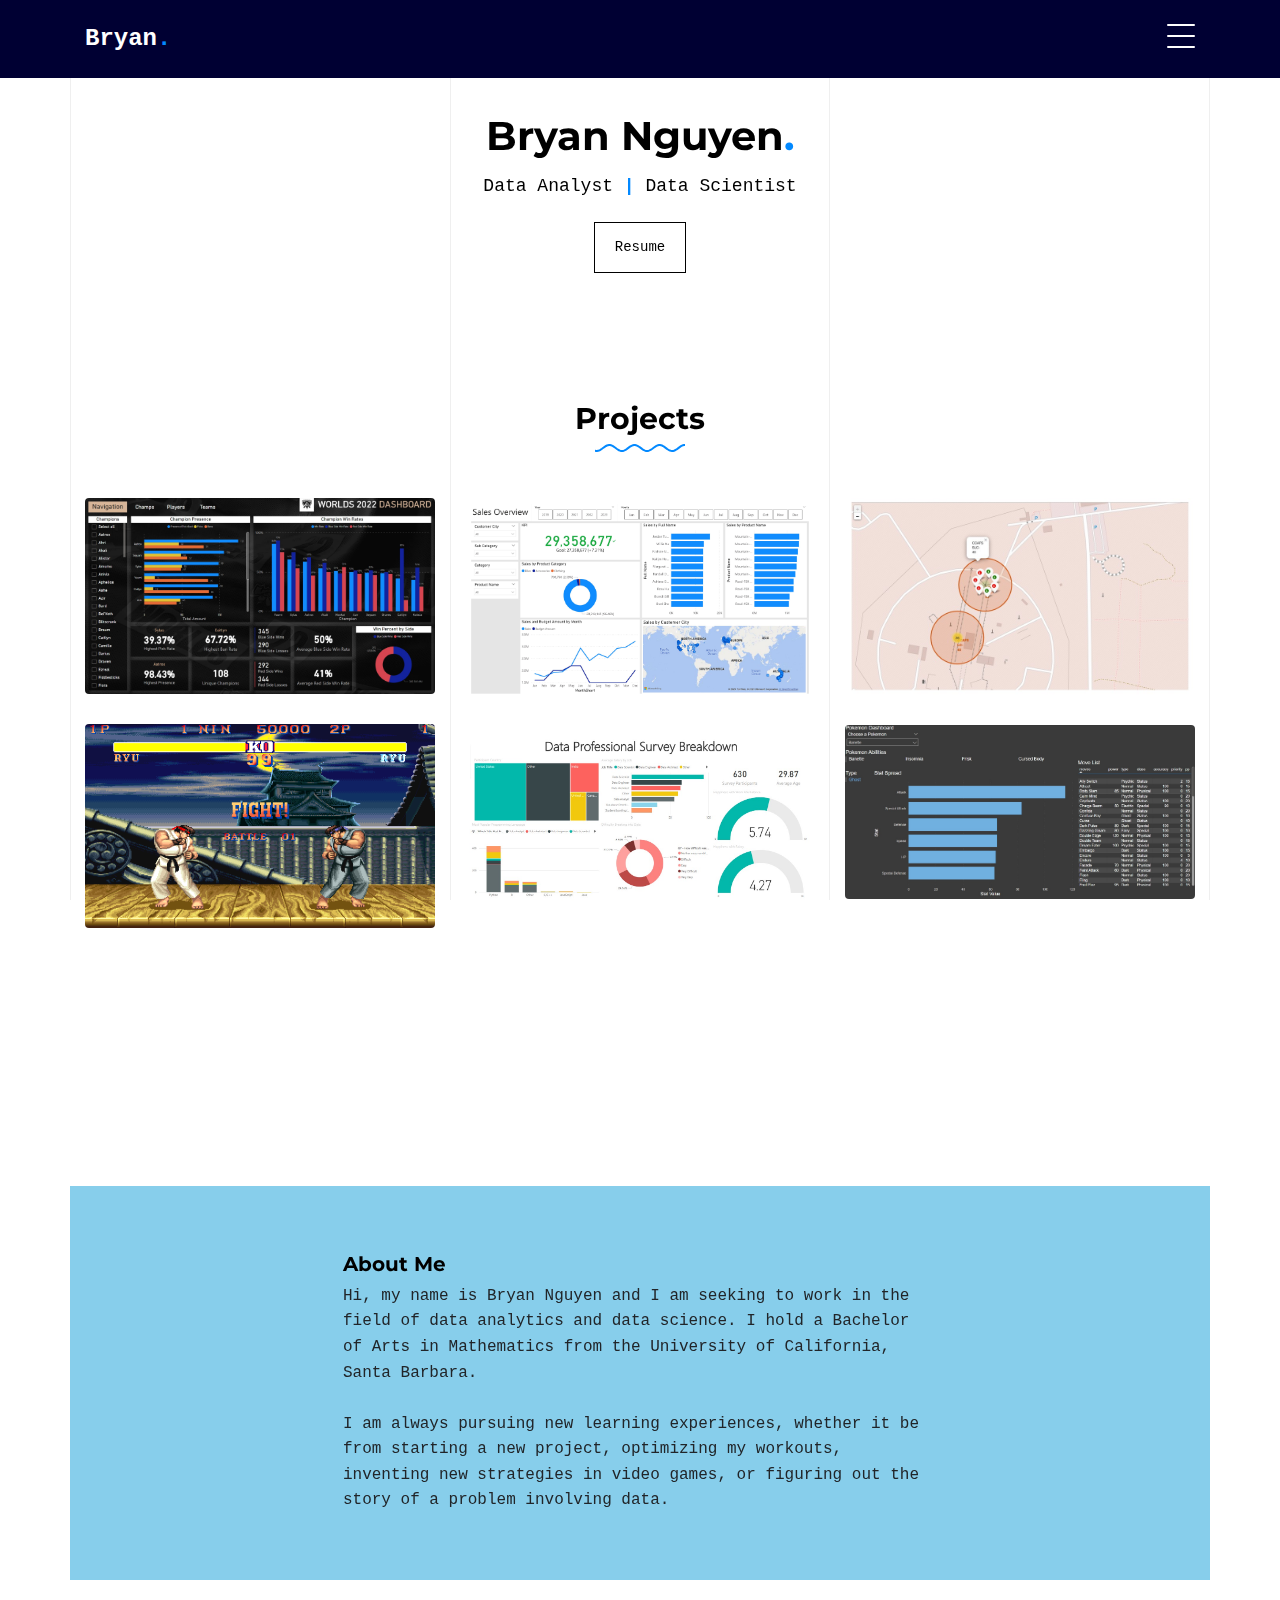
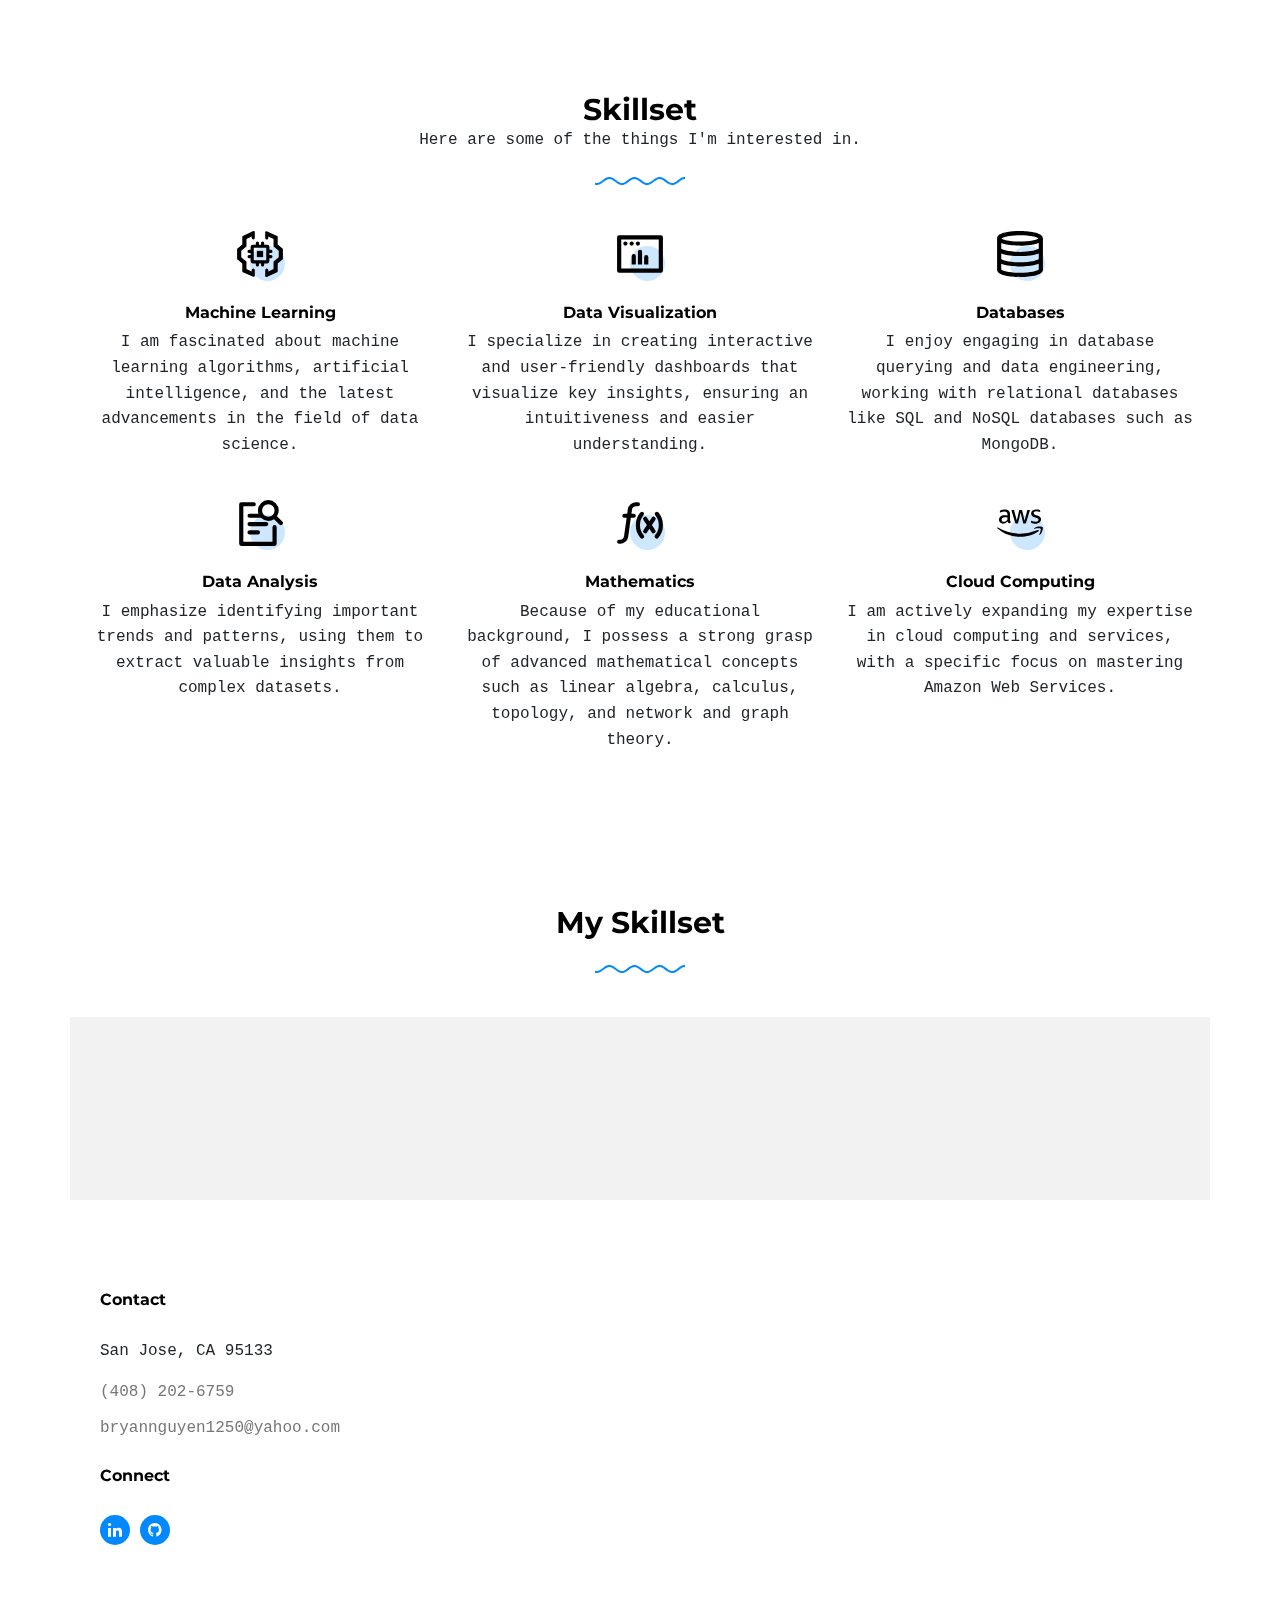
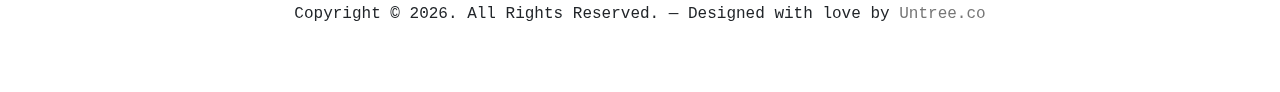
==== commit 33f6a860: "Add files via upload" ====
--- a/index.html
+++ b/index.html
@@ -126,6 +126,19 @@
 
       <div id="posts" class="row">
         <div class="item web branding col-sm-6 col-md-6 col-lg-4 isotope-mb-2">
+          <a href="portfolio-worlds2022.html" class="portfolio-item ajax-load-page isotope-item" data-id="2">
+            <div class="overlay">
+              <span class="wrap-icon icon-link2"></span>
+              <div class="portfolio-item-content">
+                <h3>League of Legends Worlds 2022 Dashboard</h3>
+                <p>SQL, Power BI</p>
+              </div>
+            </div>
+            <img src="images/Worlds2022DashboardChamps.jpg" class="lazyload  img-fluid" alt="Images" />
+          </a>
+        </div>
+
+        <div class="item web branding col-sm-6 col-md-6 col-lg-4 isotope-mb-2">
           <a href="portfolio-single-1.html" class="portfolio-item ajax-load-page isotope-item" data-id="1">
             <div class="overlay">
               <span class="wrap-icon icon-link2"></span>
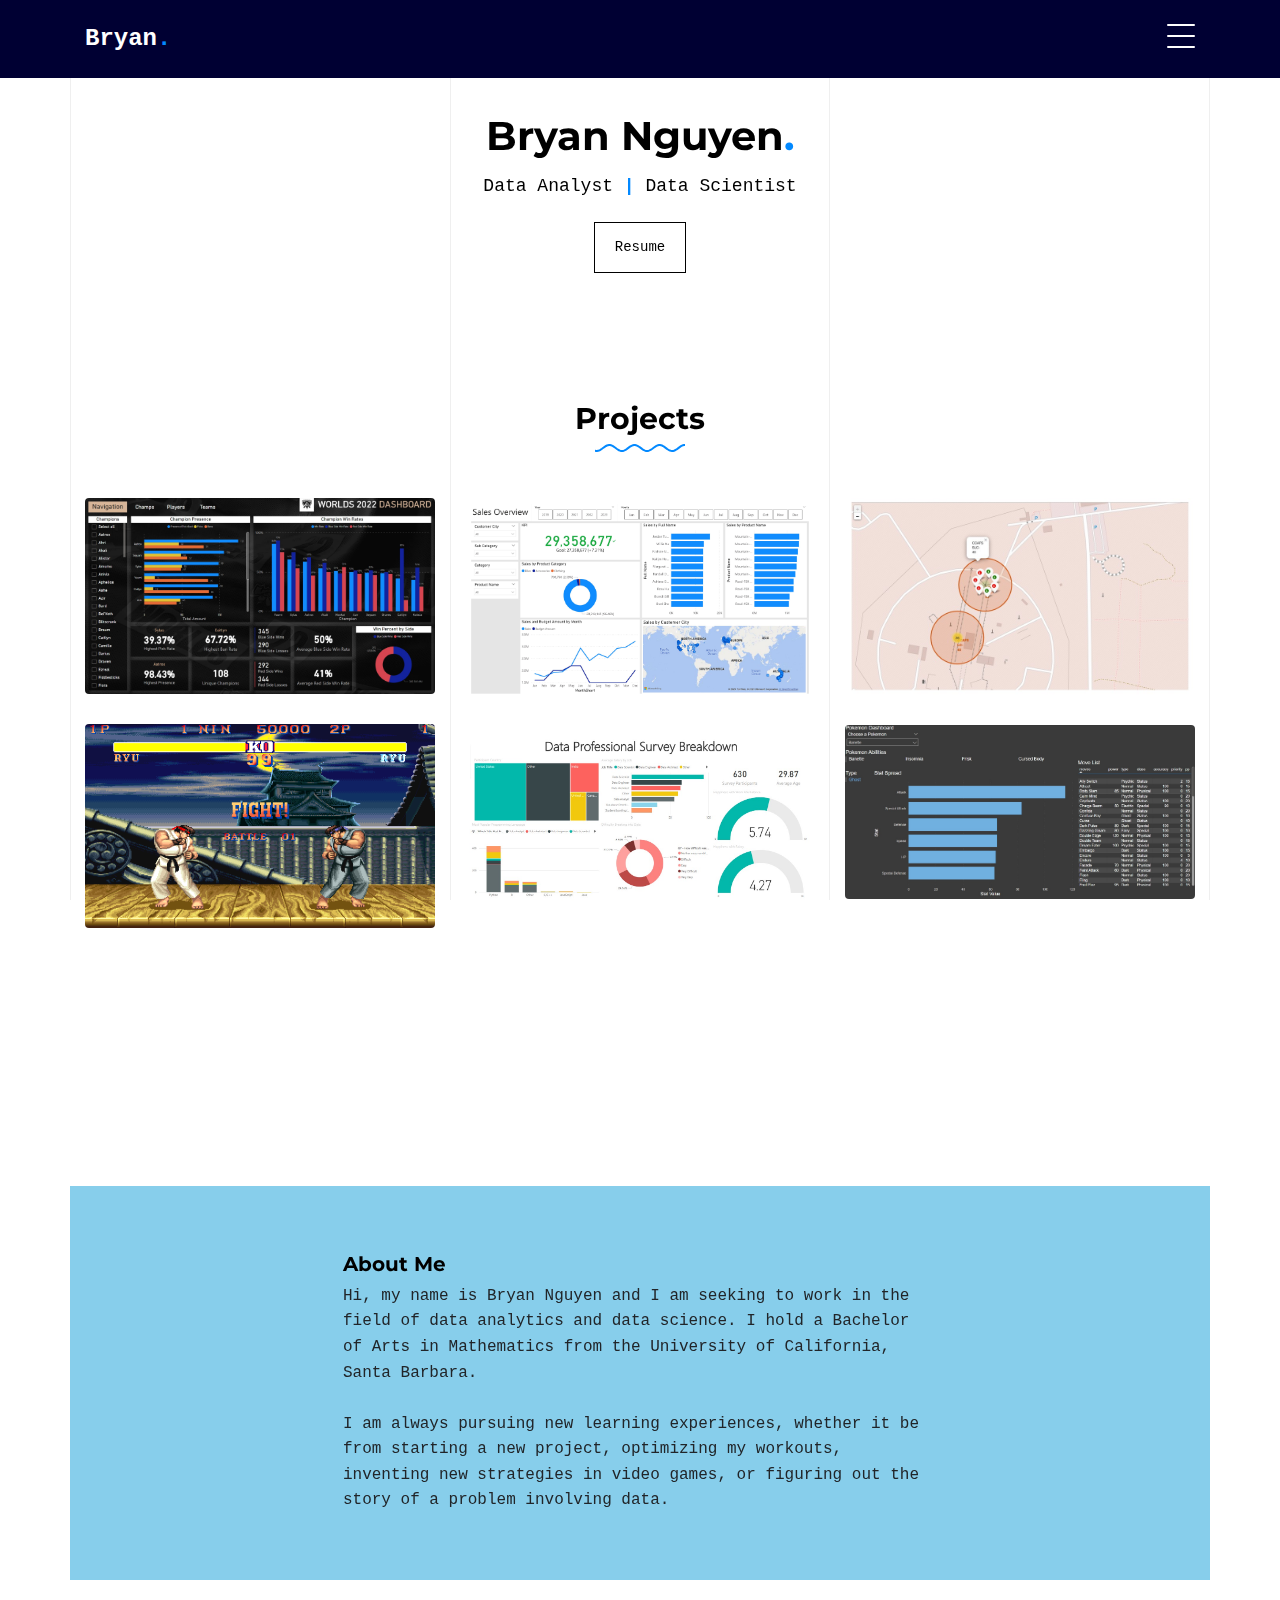
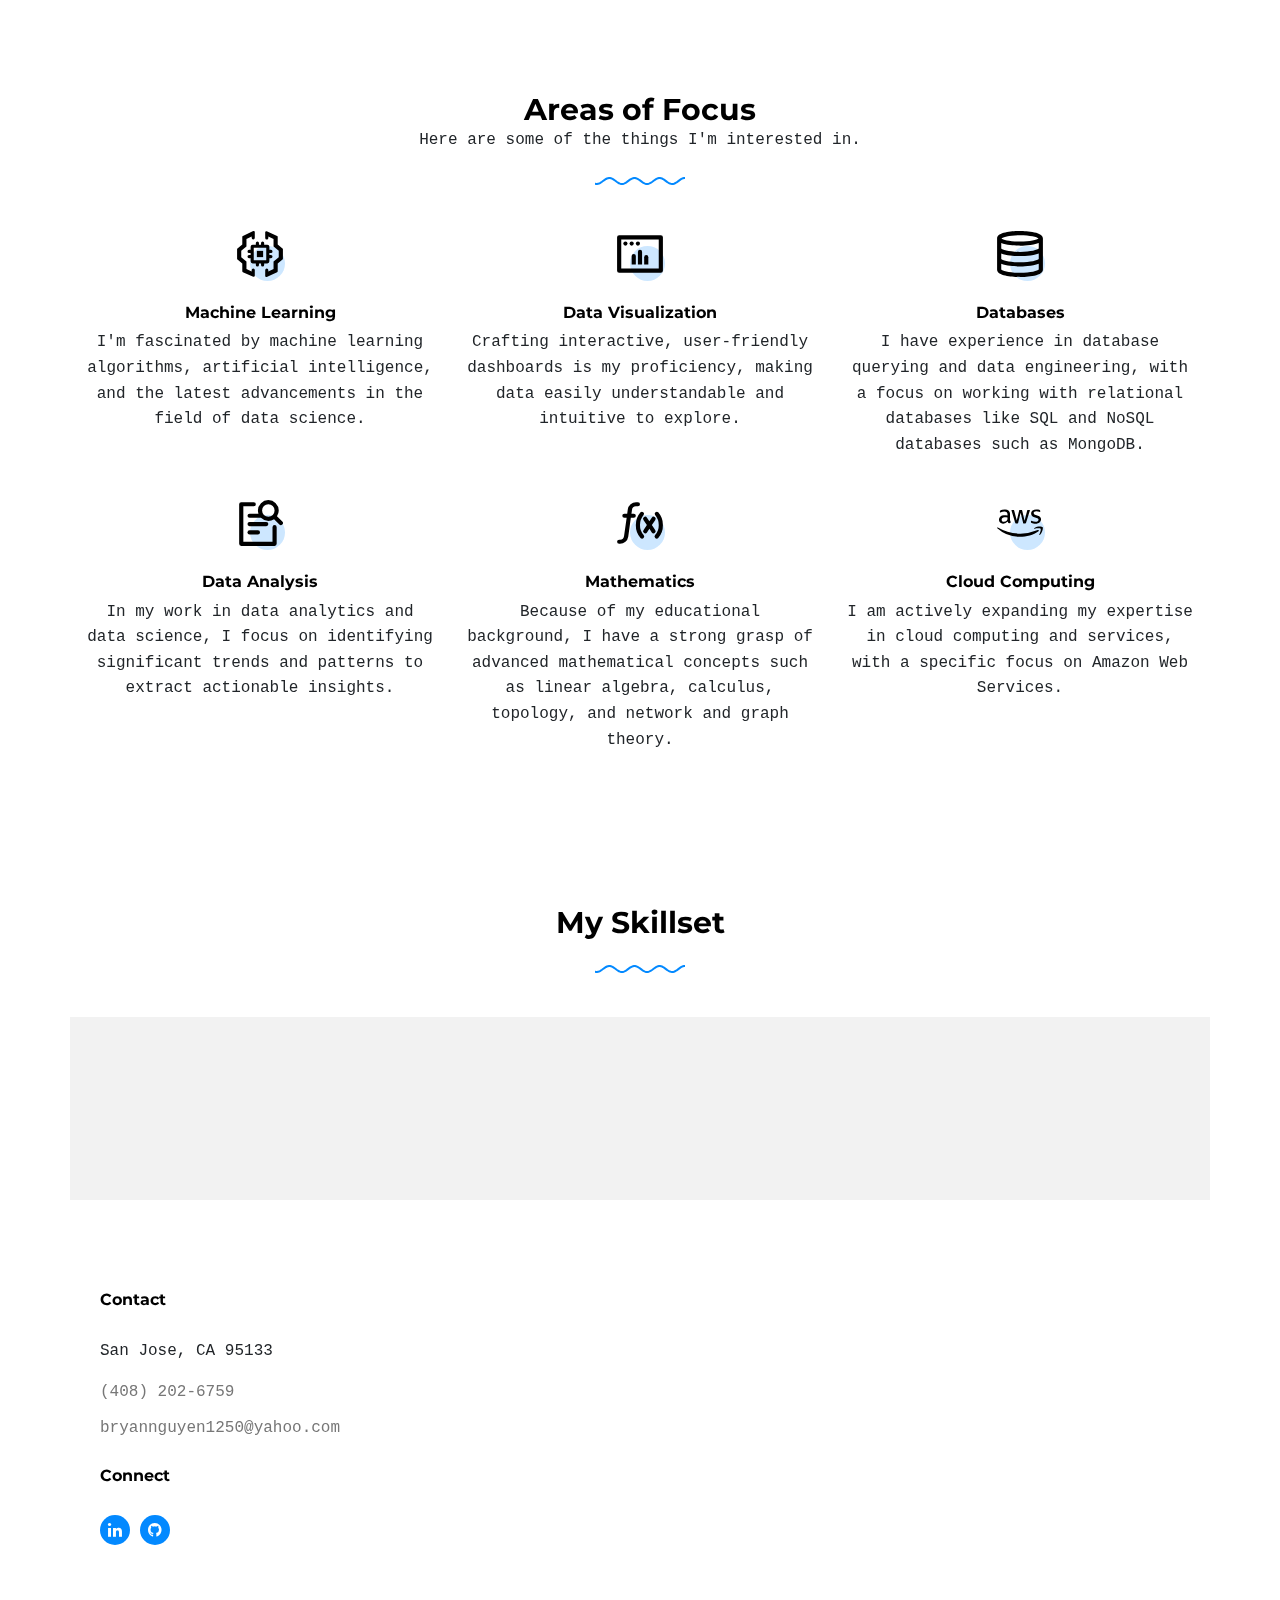
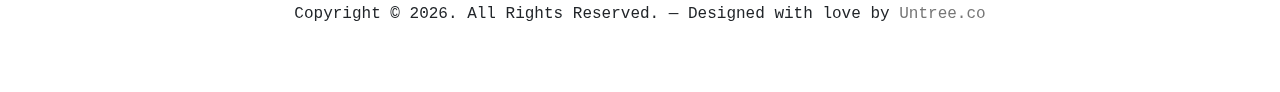
==== commit 4c143781: "Update index.html" ====
--- a/index.html
+++ b/index.html
@@ -363,7 +363,7 @@
     <div class="container">
       <div class="row mb-4">
         <div class="col-lg-7 text-center mx-auto">
-          <h2 class="section-heading  mb-0"><strong>Skillset</strong></h2>
+          <h2 class="section-heading  mb-0"><strong>Areas of Focus</strong></h2>
           <p class="">Here are some of the things I'm interested in.</p>
           <div class="wave">
             <svg>
@@ -382,8 +382,7 @@
                   class="img-fluid"></span>
             </div>
             <h3 class="">Machine Learning</h3>
-            <p class="">I am fascinated about machine learning algorithms, artificial intelligence, and the latest
-              advancements in the field of data science.</p>
+            <p class="">I'm fascinated by machine learning algorithms, artificial intelligence, and the latest advancements in the field of data science.</p>
           </div>
         </div>
         <div class="col-6 col-sm-6 col-md-6 col-lg-4 mb-4">
@@ -393,8 +392,7 @@
                   class="img-fluid"></span>
             </div>
             <h3 class="">Data Visualization</h3>
-            <p class="">I specialize in creating interactive and user-friendly dashboards that
-              visualize key insights, ensuring an intuitiveness and easier understanding.</p>
+            <p class="">Crafting interactive, user-friendly dashboards is my proficiency, making data easily understandable and intuitive to explore.</p>
           </div>
         </div>
 
@@ -405,9 +403,8 @@
                   class="img-fluid"></span>
             </div>
             <h3 class="">Databases</h3>
-            <p class="">I enjoy engaging in database querying and data engineering, working with relational databases
-              like SQL and NoSQL
-              databases such as MongoDB.</p>
+            <p class="">I have experience in database querying and data engineering, with a focus on working with
+              relational databases like SQL and NoSQL databases such as MongoDB.</p>
           </div>
         </div>
 
@@ -419,8 +416,8 @@
                   class="img-fluid"></span>
             </div>
             <h3 class="">Data Analysis</h3>
-            <p class="">I emphasize identifying important trends and patterns, using them to extract valuable insights
-              from complex datasets.
+            <p class="">In my work in data analytics and data science, I focus on identifying significant trends and
+              patterns to extract actionable insights.
             </p>
           </div>
         </div>
@@ -432,9 +429,8 @@
                   class="img-fluid"></span>
             </div>
             <h3 class="">Mathematics</h3>
-            <p class="">Because of my educational background, I possess a strong grasp of advanced mathematical
-              concepts
-              such as linear algebra, calculus, topology, and network and graph theory.</p>
+            <p class="">Because of my educational background, I have a strong grasp of advanced mathematical
+              concepts such as linear algebra, calculus, topology, and network and graph theory.</p>
           </div>
         </div>
 
@@ -445,7 +441,6 @@
             </div>
             <h3 class="">Cloud Computing</h3>
             <p class="">I am actively expanding my expertise in cloud computing and services, with a specific focus on
-              mastering
               Amazon Web Services.</p>
           </div>
         </div>
@@ -832,4 +827,4 @@
 
 </body>
 
-</html>+</html>
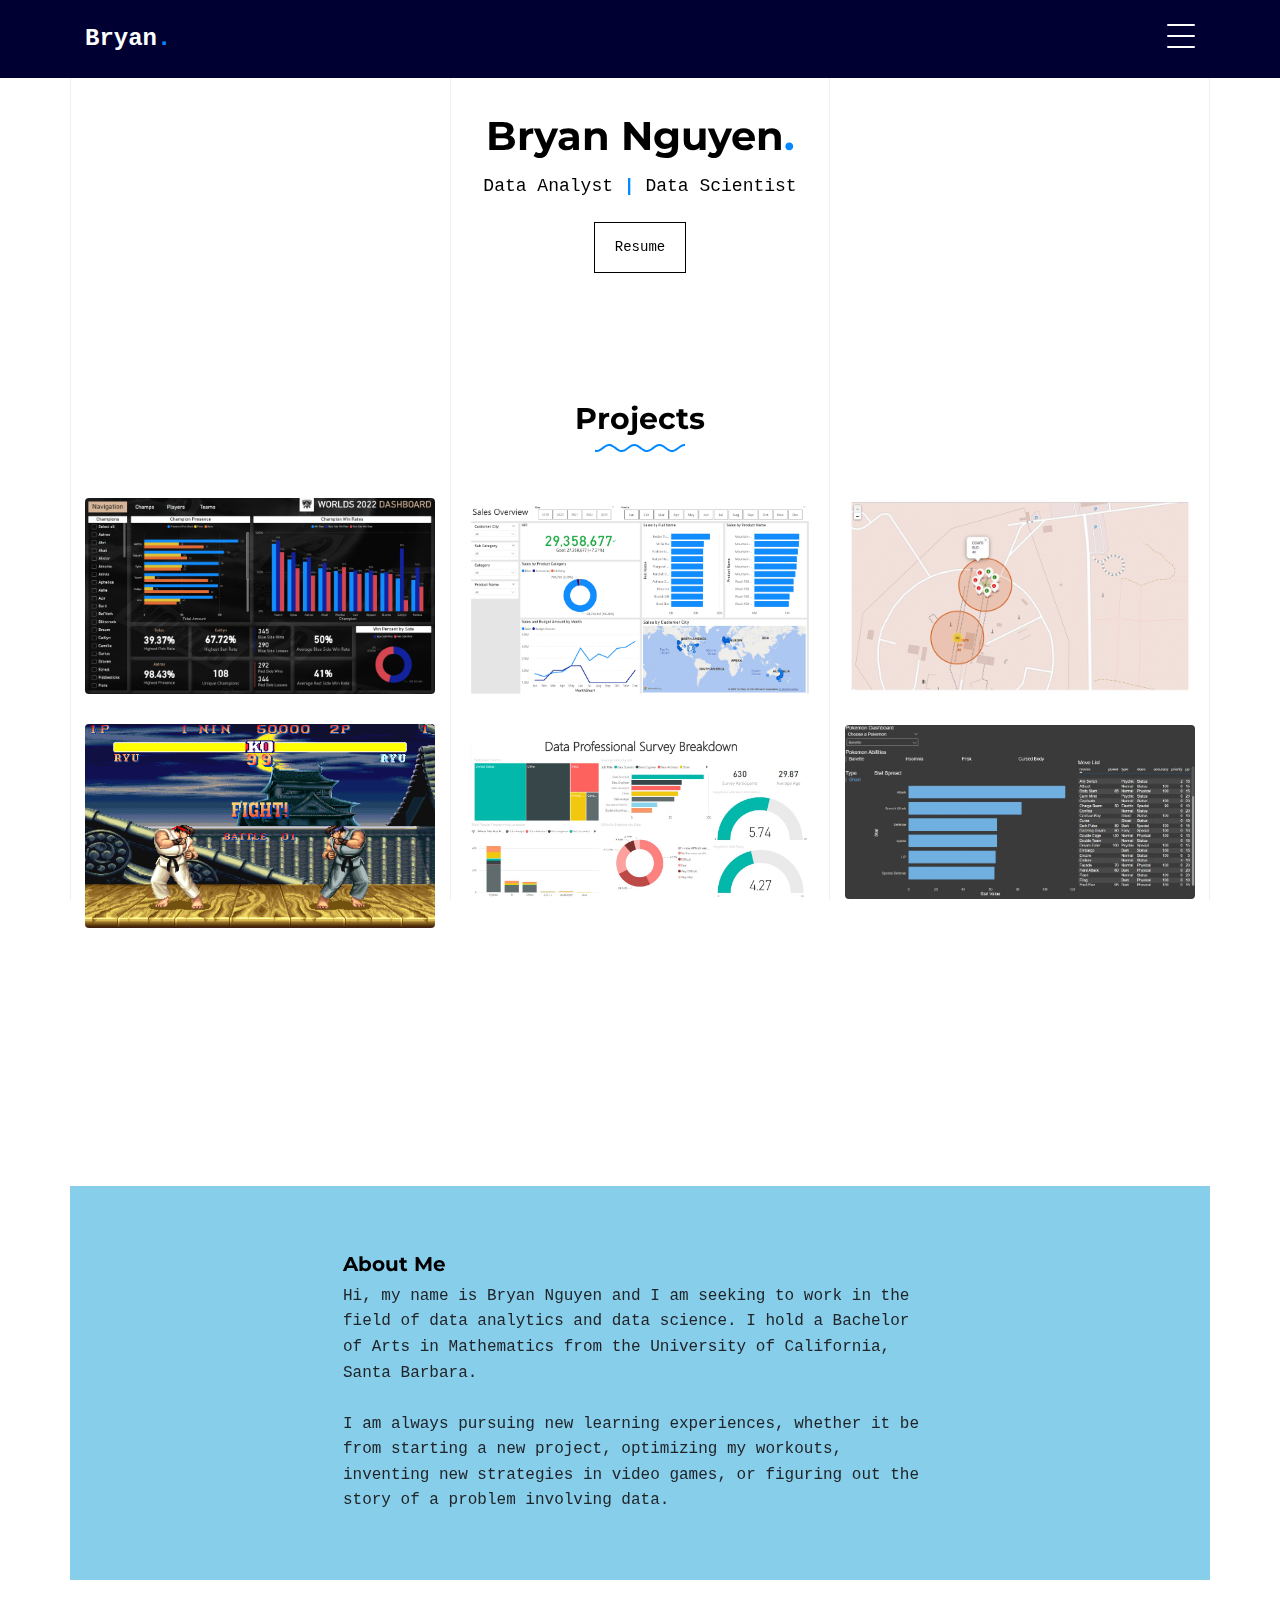
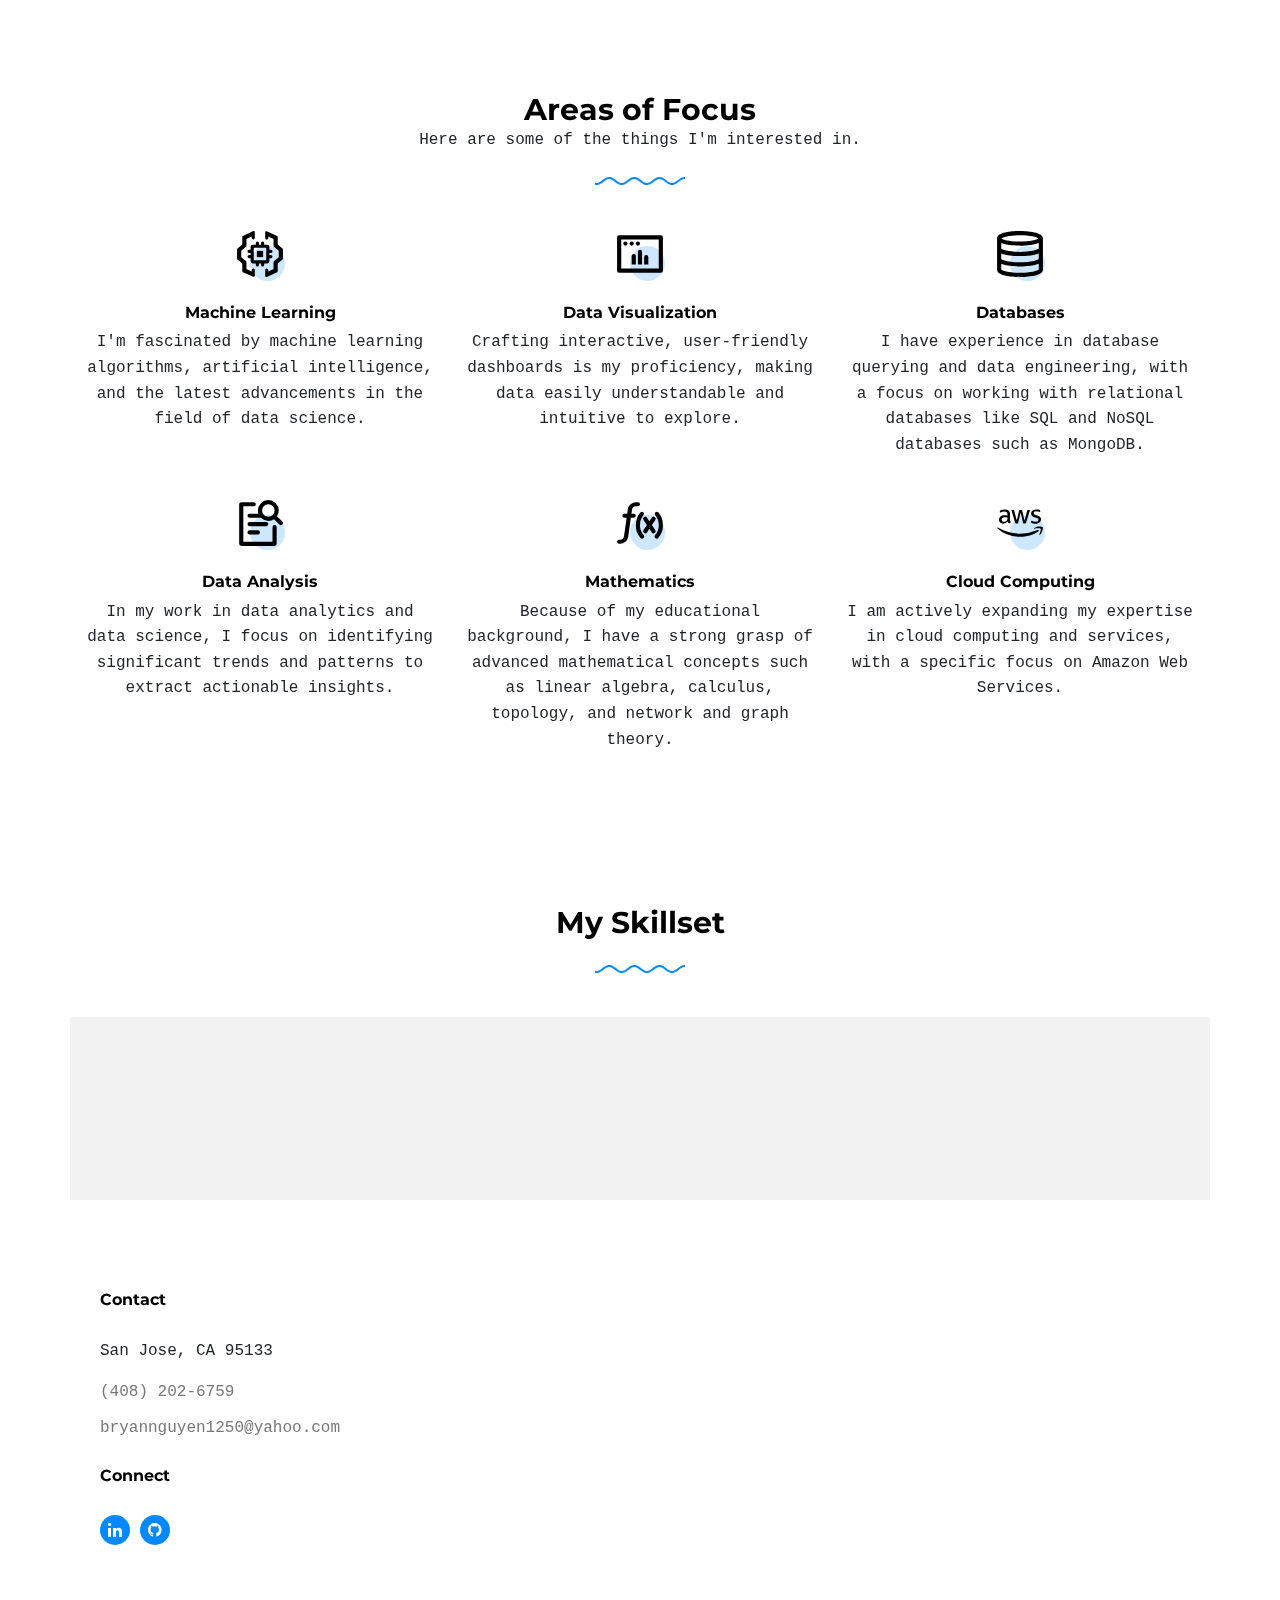
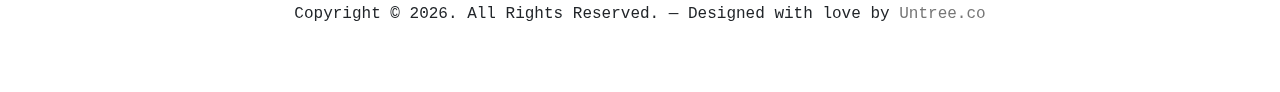
==== commit 0f72504a: "Update index.html" ====
--- a/index.html
+++ b/index.html
@@ -11,7 +11,6 @@
   <meta charset="utf-8">
   <meta name="viewport" content="width=device-width, initial-scale=1, shrink-to-fit=no">
   <meta name="author" content="Untree.co">
-  <link rel="shortcut icon" href="favicon.png">
 
   <meta name="description" content="" />
   <meta name="keywords" content="" />
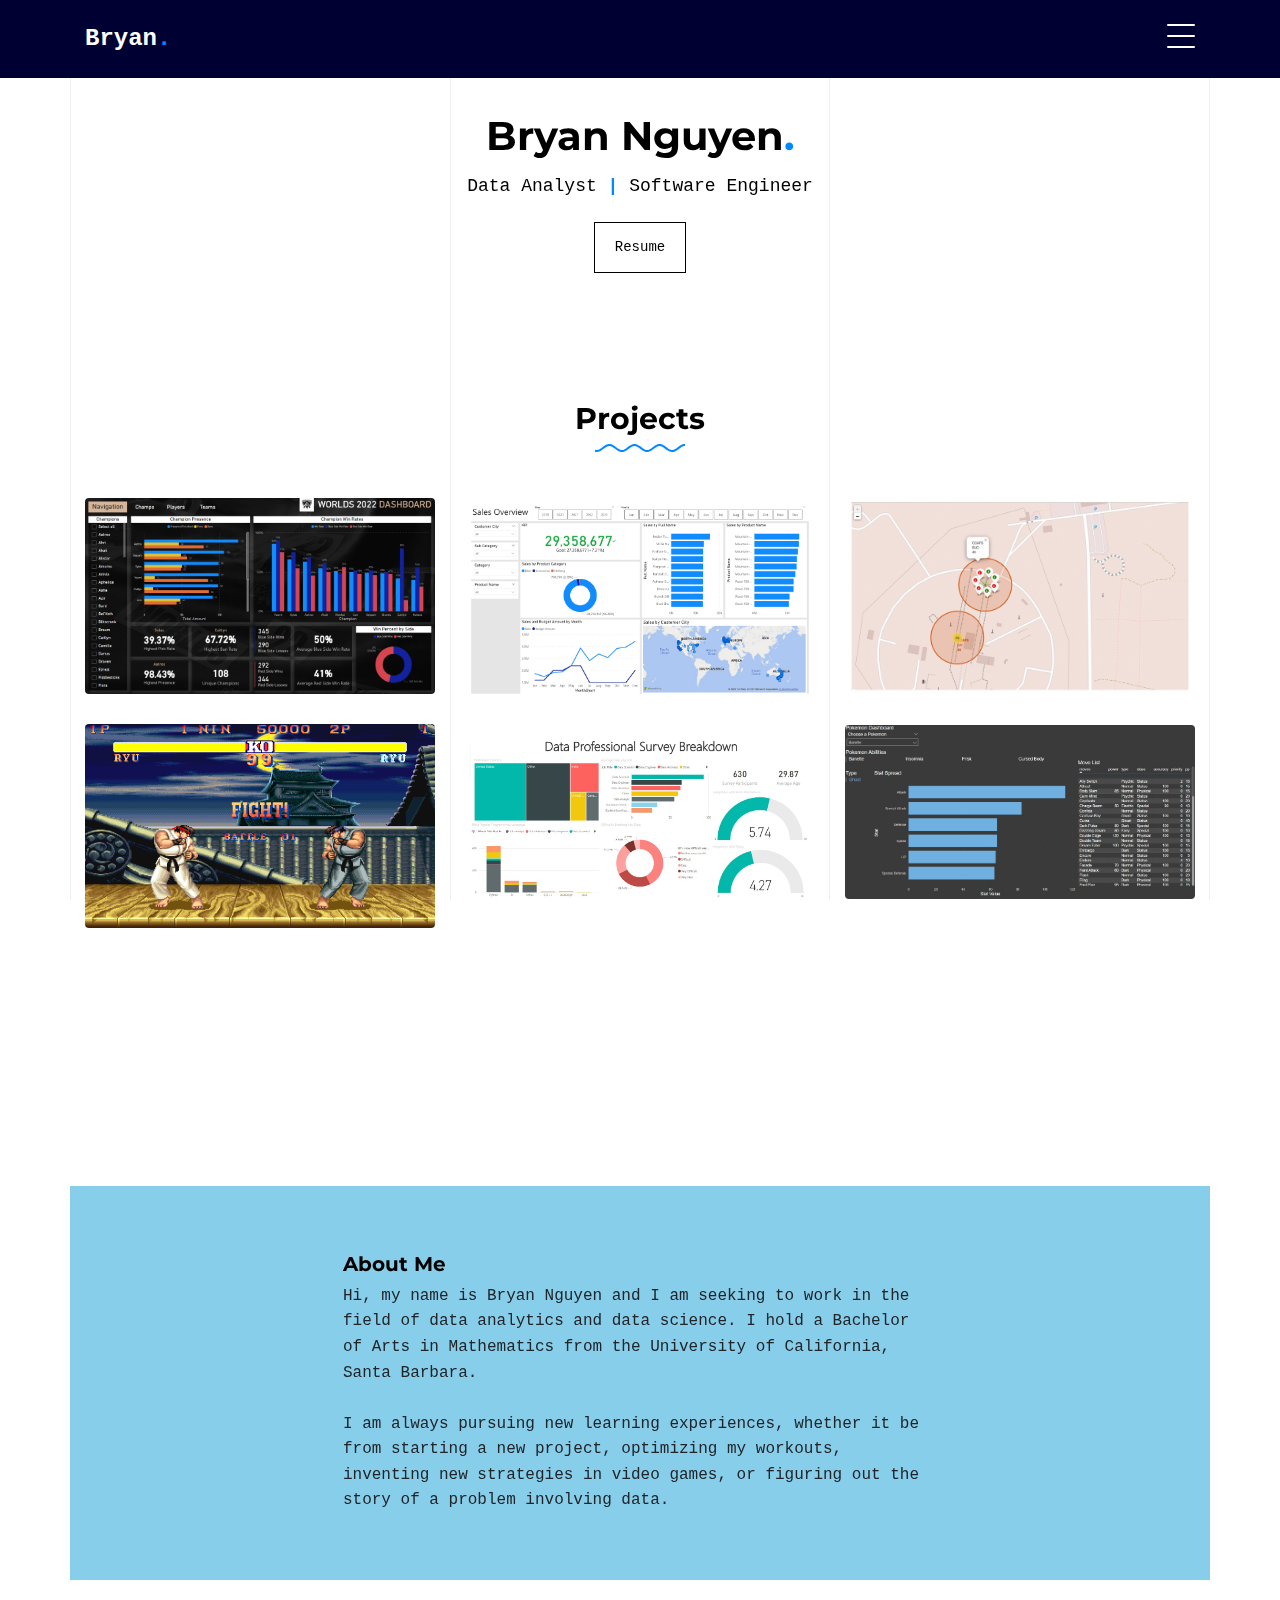
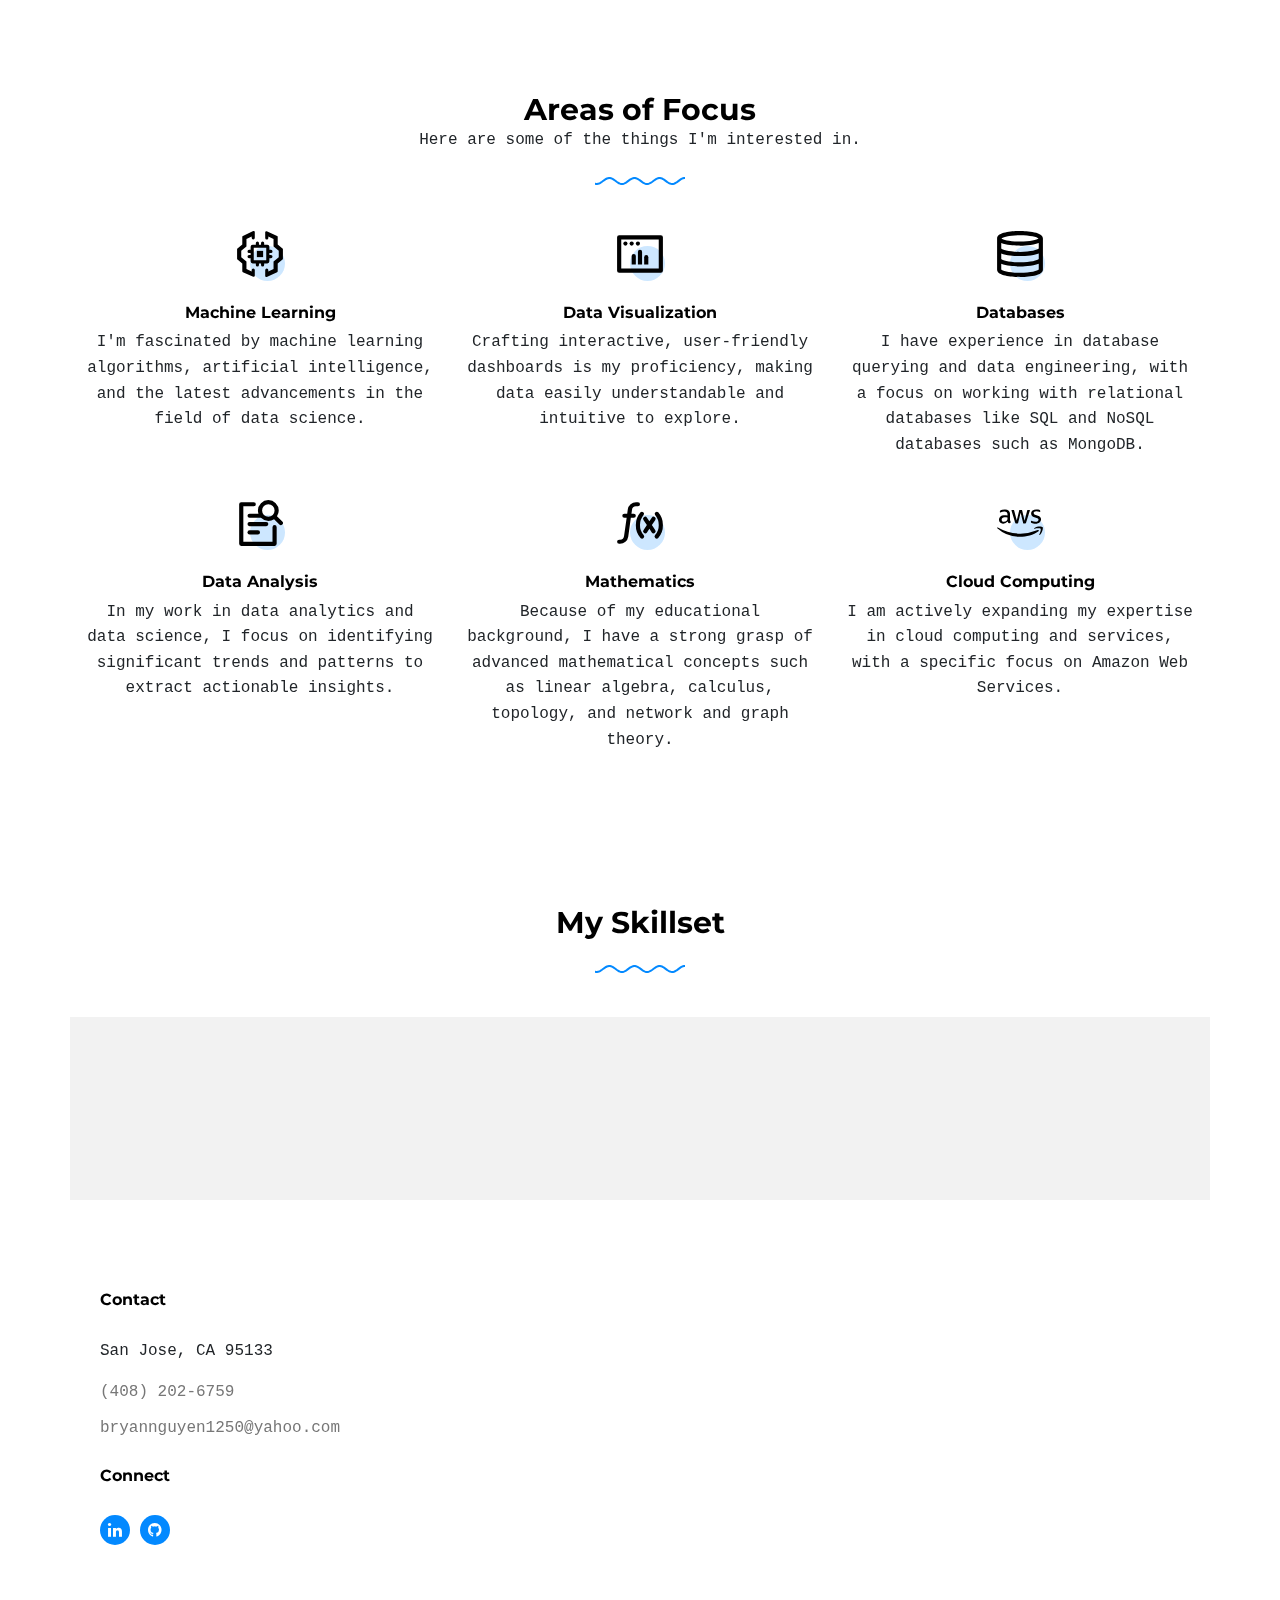
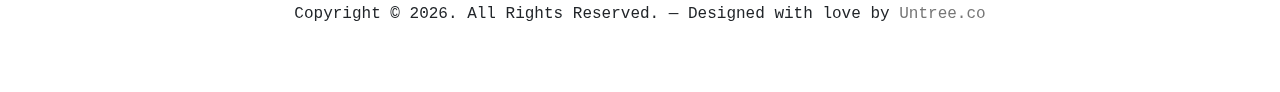
==== commit 1d2dca93: "Update index.html" ====
--- a/index.html
+++ b/index.html
@@ -94,7 +94,7 @@
           <h1 class="heading mb-3"><strong>Bryan Nguyen<span class="text-primary">.</span> </strong>
           </h1>
           <h2 class="subheading mb-4">
-            Data Analyst <strong><span class="text-primary">|</span></strong> Data Scientist<br>
+            Data Analyst <strong><span class="text-primary">|</span></strong> Software Engineer<br>
           </h2>
           <p class=""><a href="Bryan_Nguyen_Resume_V12.pdf" target="_blank" class="btn btn-outline-black">Resume</a>
           </p>
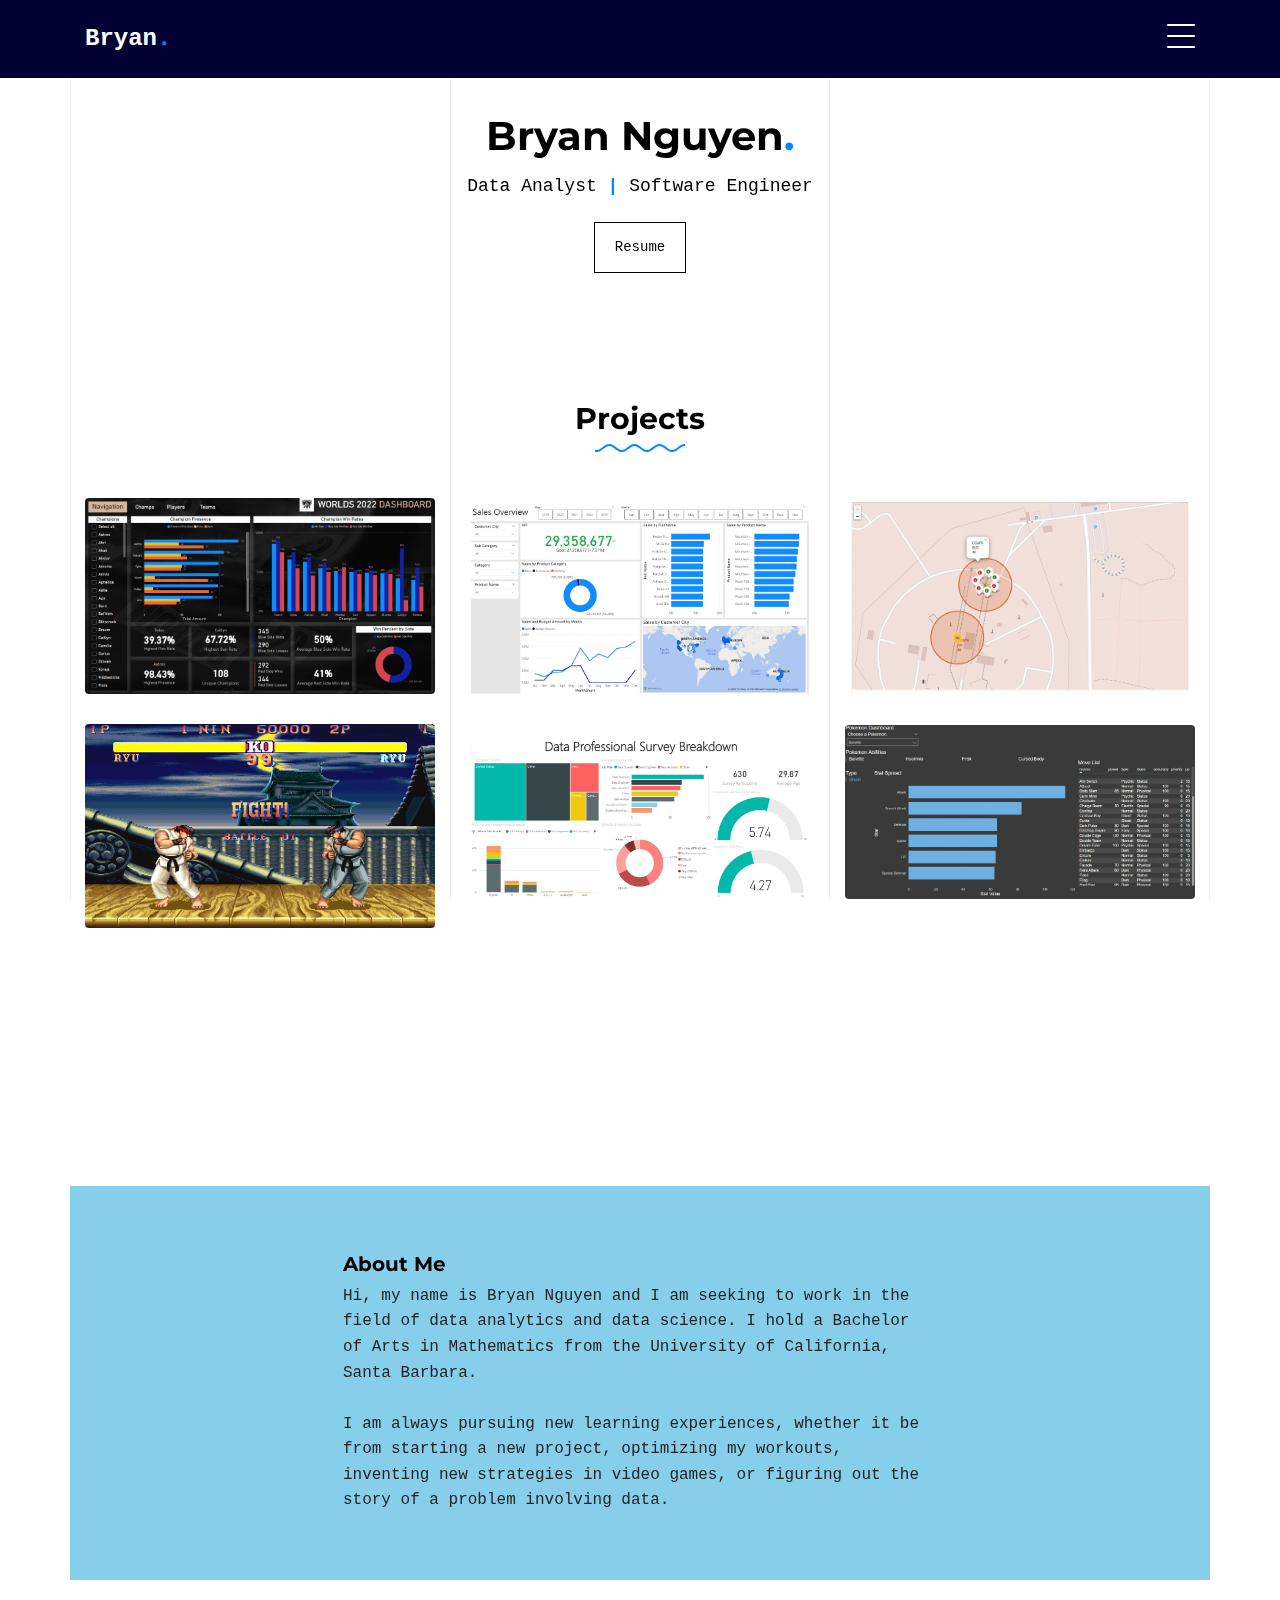
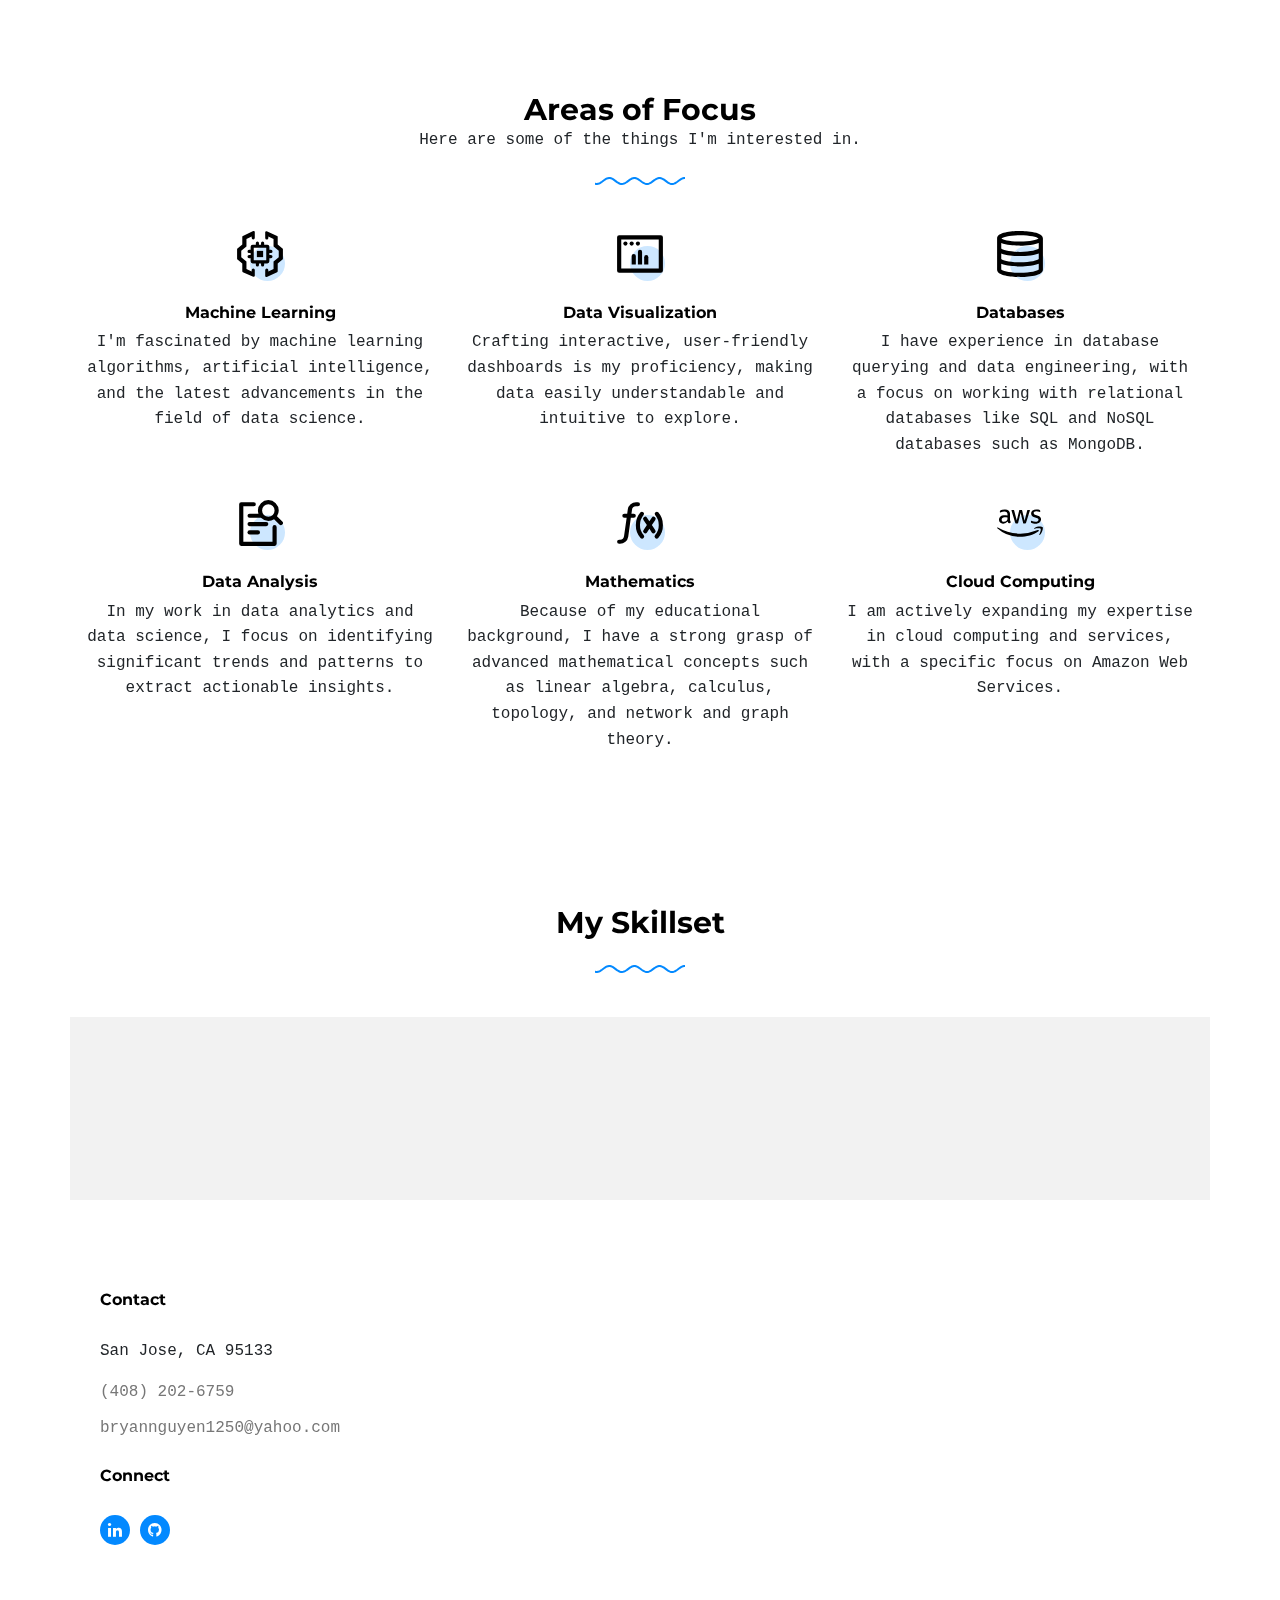
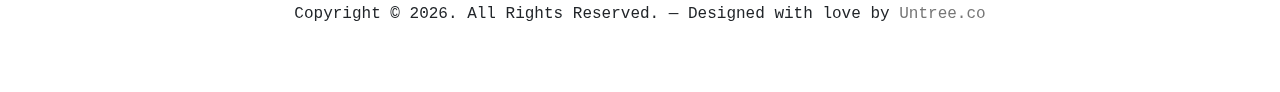
==== commit 2d2dd088: "updated resume file" ====
--- a/index.html
+++ b/index.html
@@ -96,7 +96,7 @@
           <h2 class="subheading mb-4">
             Data Analyst <strong><span class="text-primary">|</span></strong> Software Engineer<br>
           </h2>
-          <p class=""><a href="Bryan_Nguyen_Resume_V12.pdf" target="_blank" class="btn btn-outline-black">Resume</a>
+          <p class=""><a href="Bryan Nguyen Resume-34.pdf" target="_blank" class="btn btn-outline-black">Resume</a>
           </p>
         </div>
       </div>
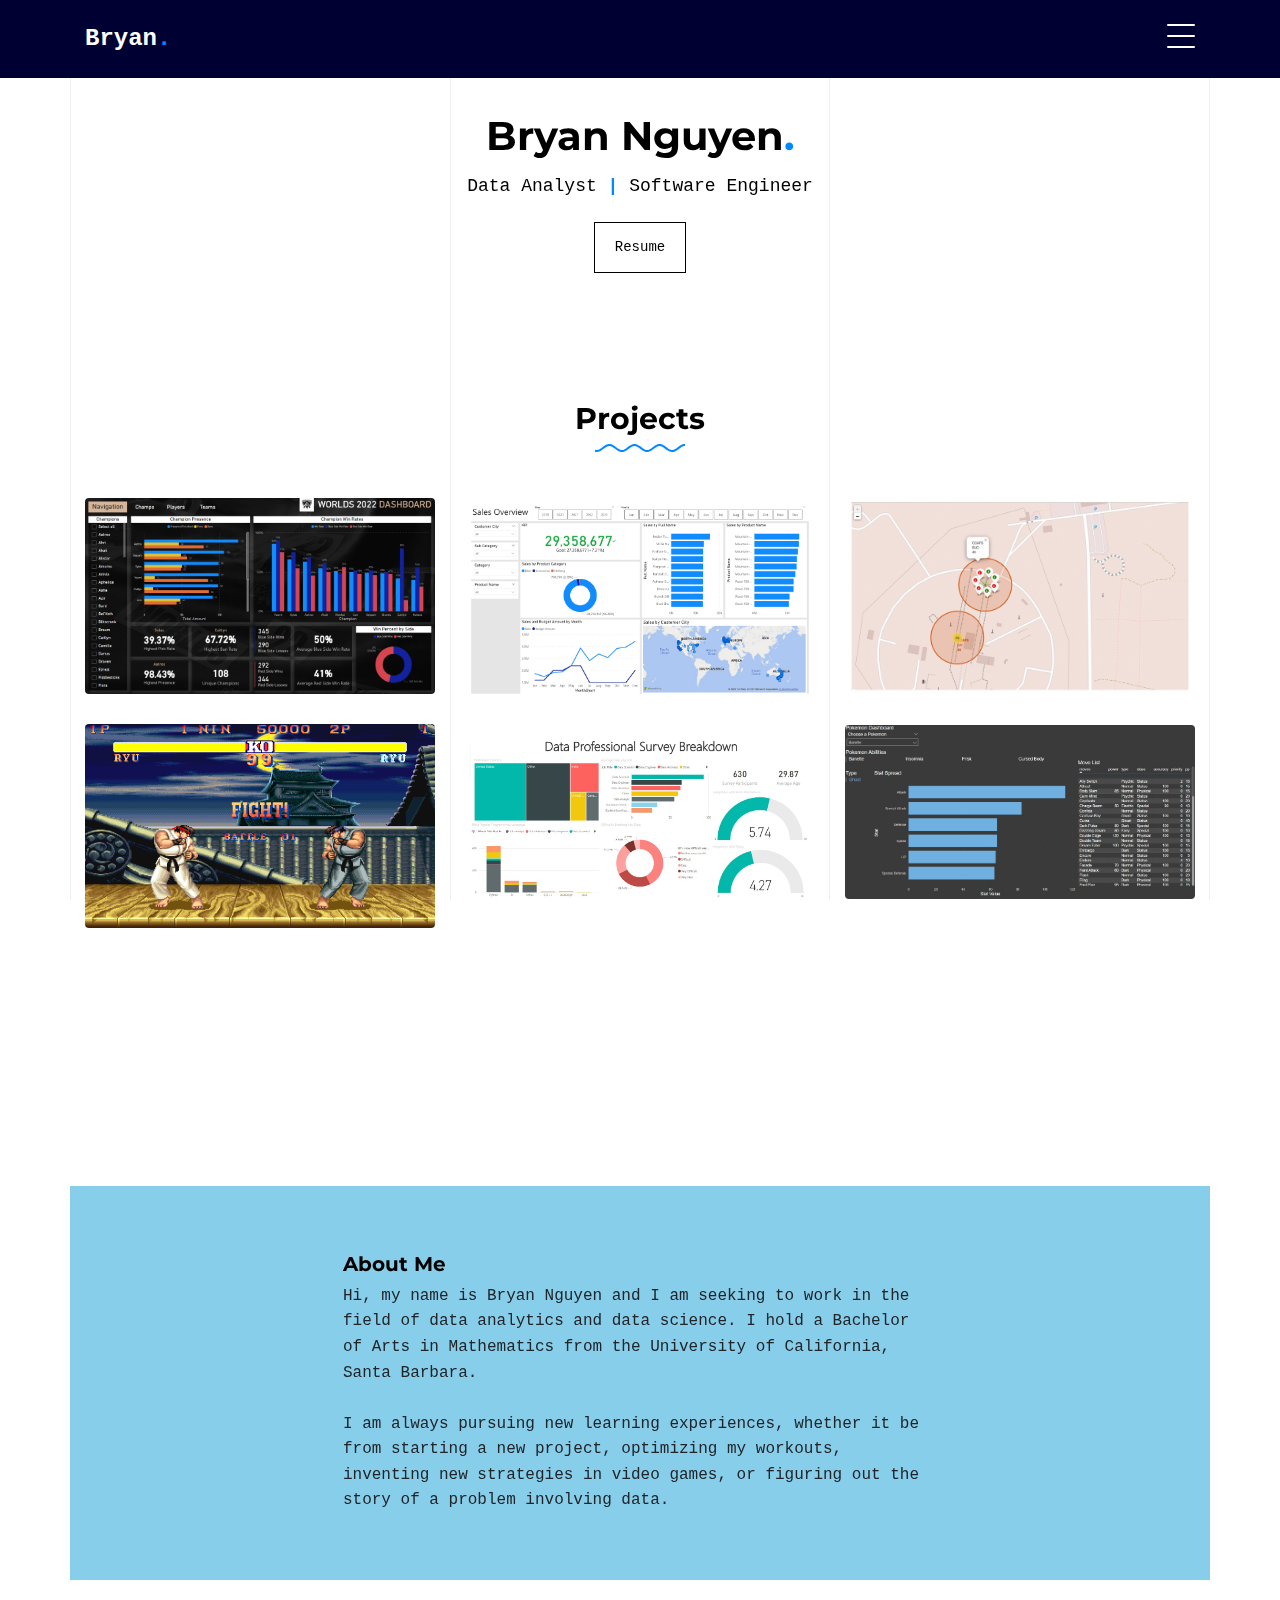
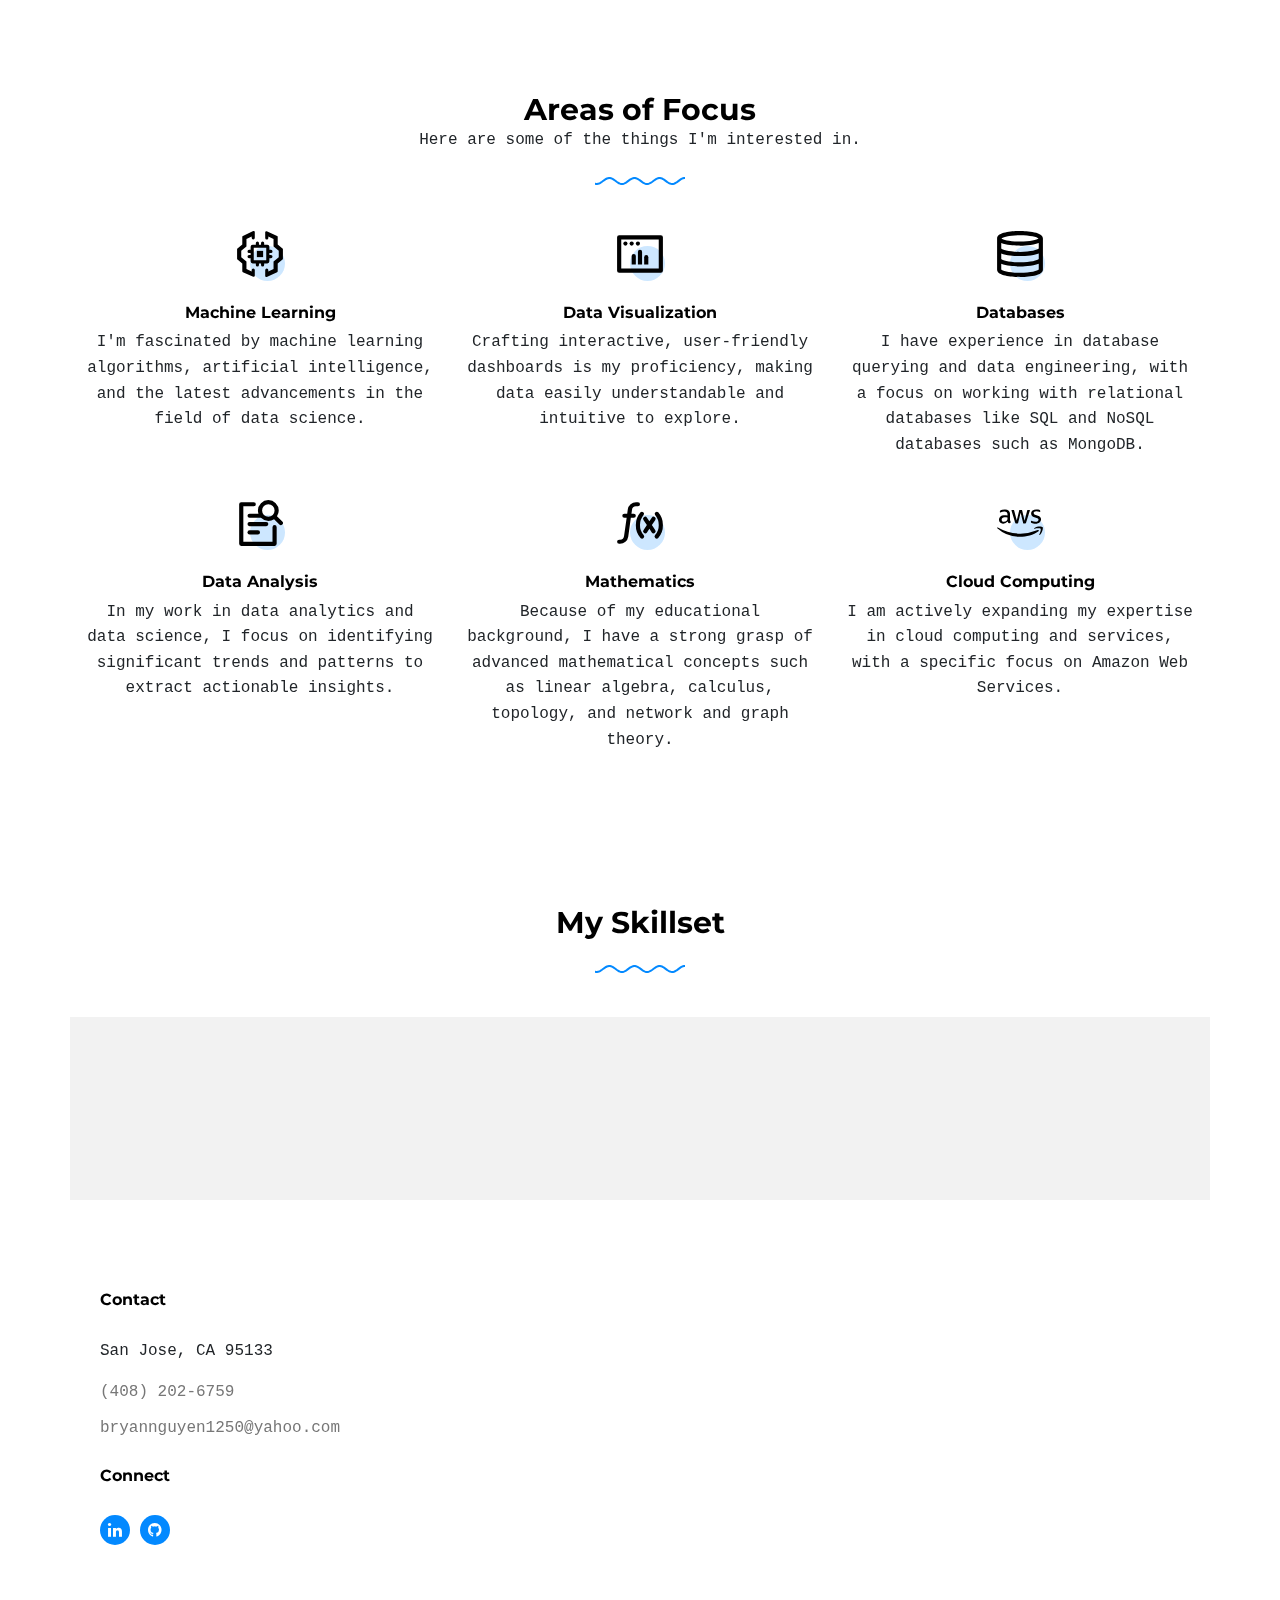
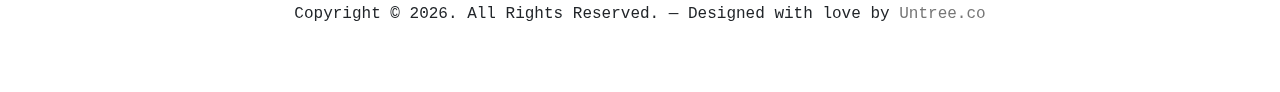
==== commit cdf20fcc: "updated linkedin href" ====
--- a/index.html
+++ b/index.html
@@ -765,7 +765,7 @@
 
           <h3>Connect</h3>
           <ul class="list-unstyled social">
-            <li><a href="https://www.linkedin.com/in/bryannguyen1250/"><span class="icon-linkedin"></span></a></li>
+            <li><a href="https://www.linkedin.com/in/byngyn/"><span class="icon-linkedin"></span></a></li>
             <li><a href="https://github.com/Byngyn"><span class="icon-github"></span></a></li>
           </ul>
 
